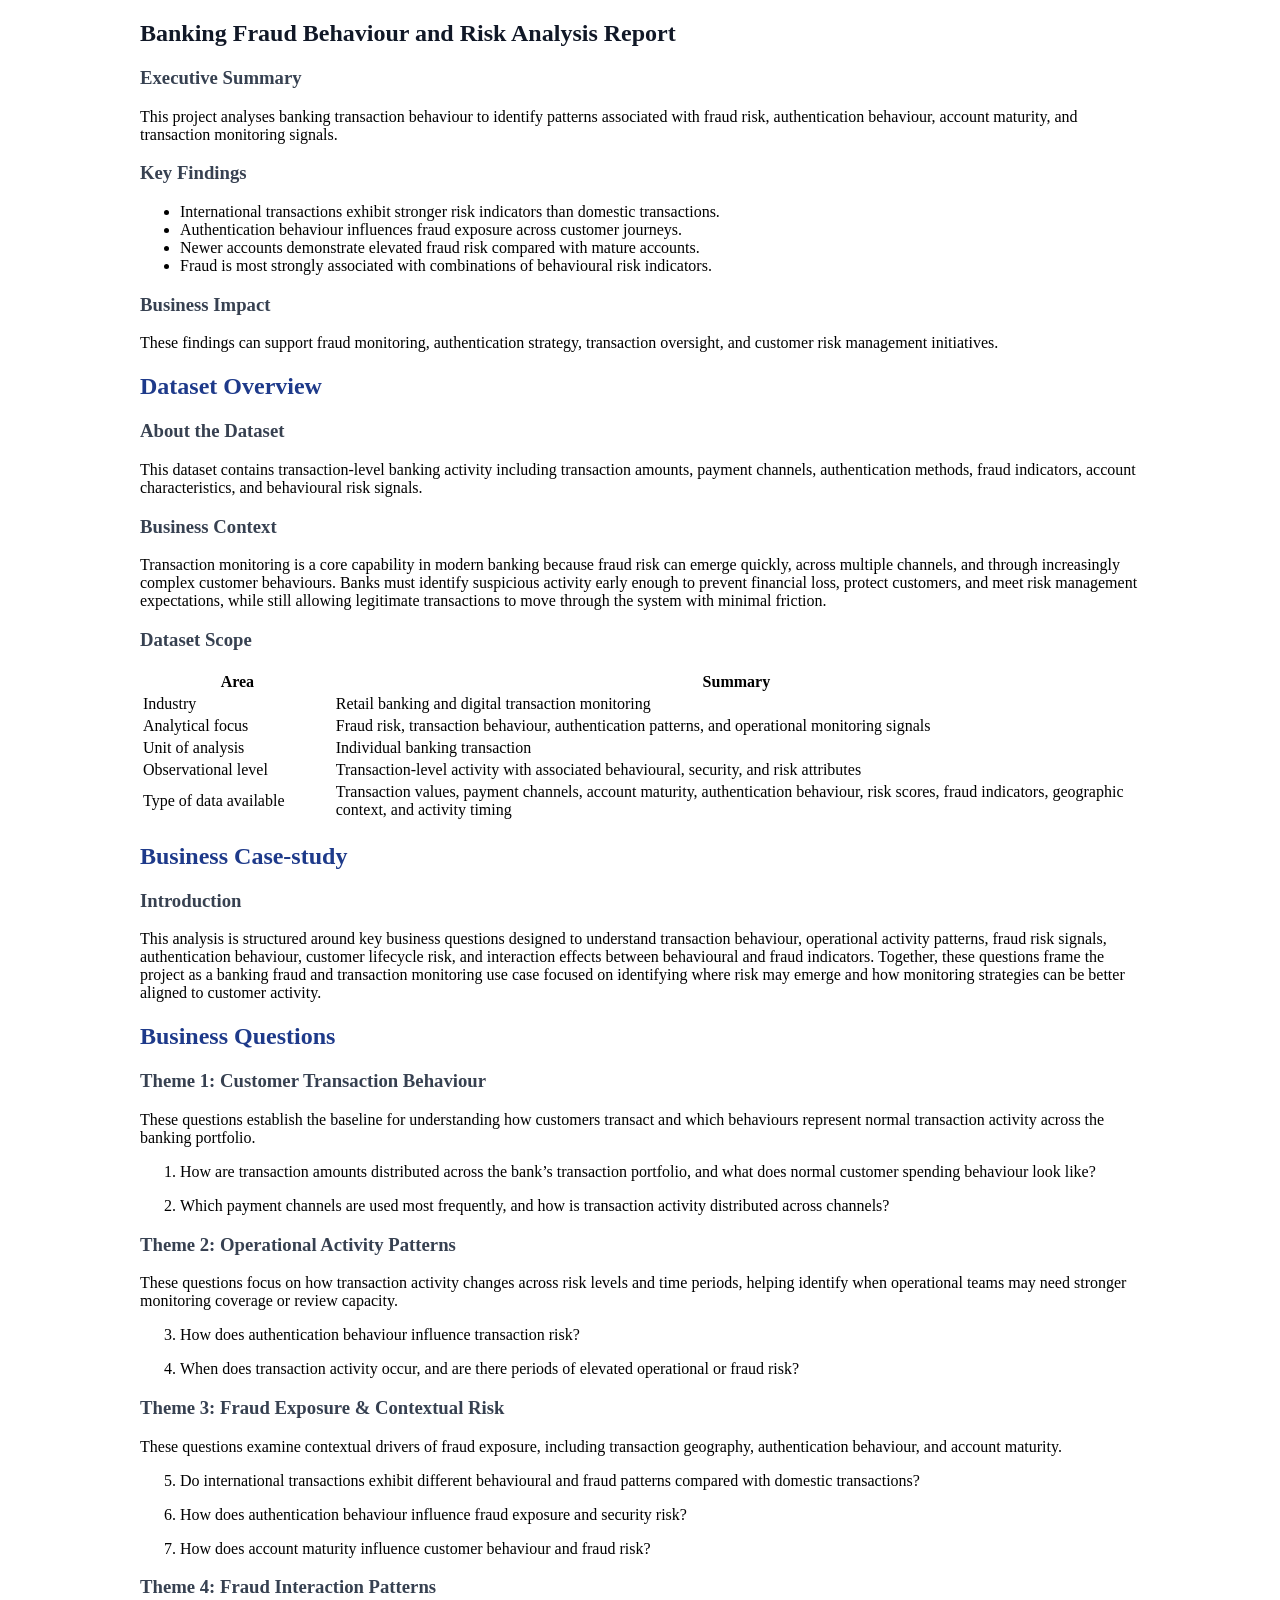
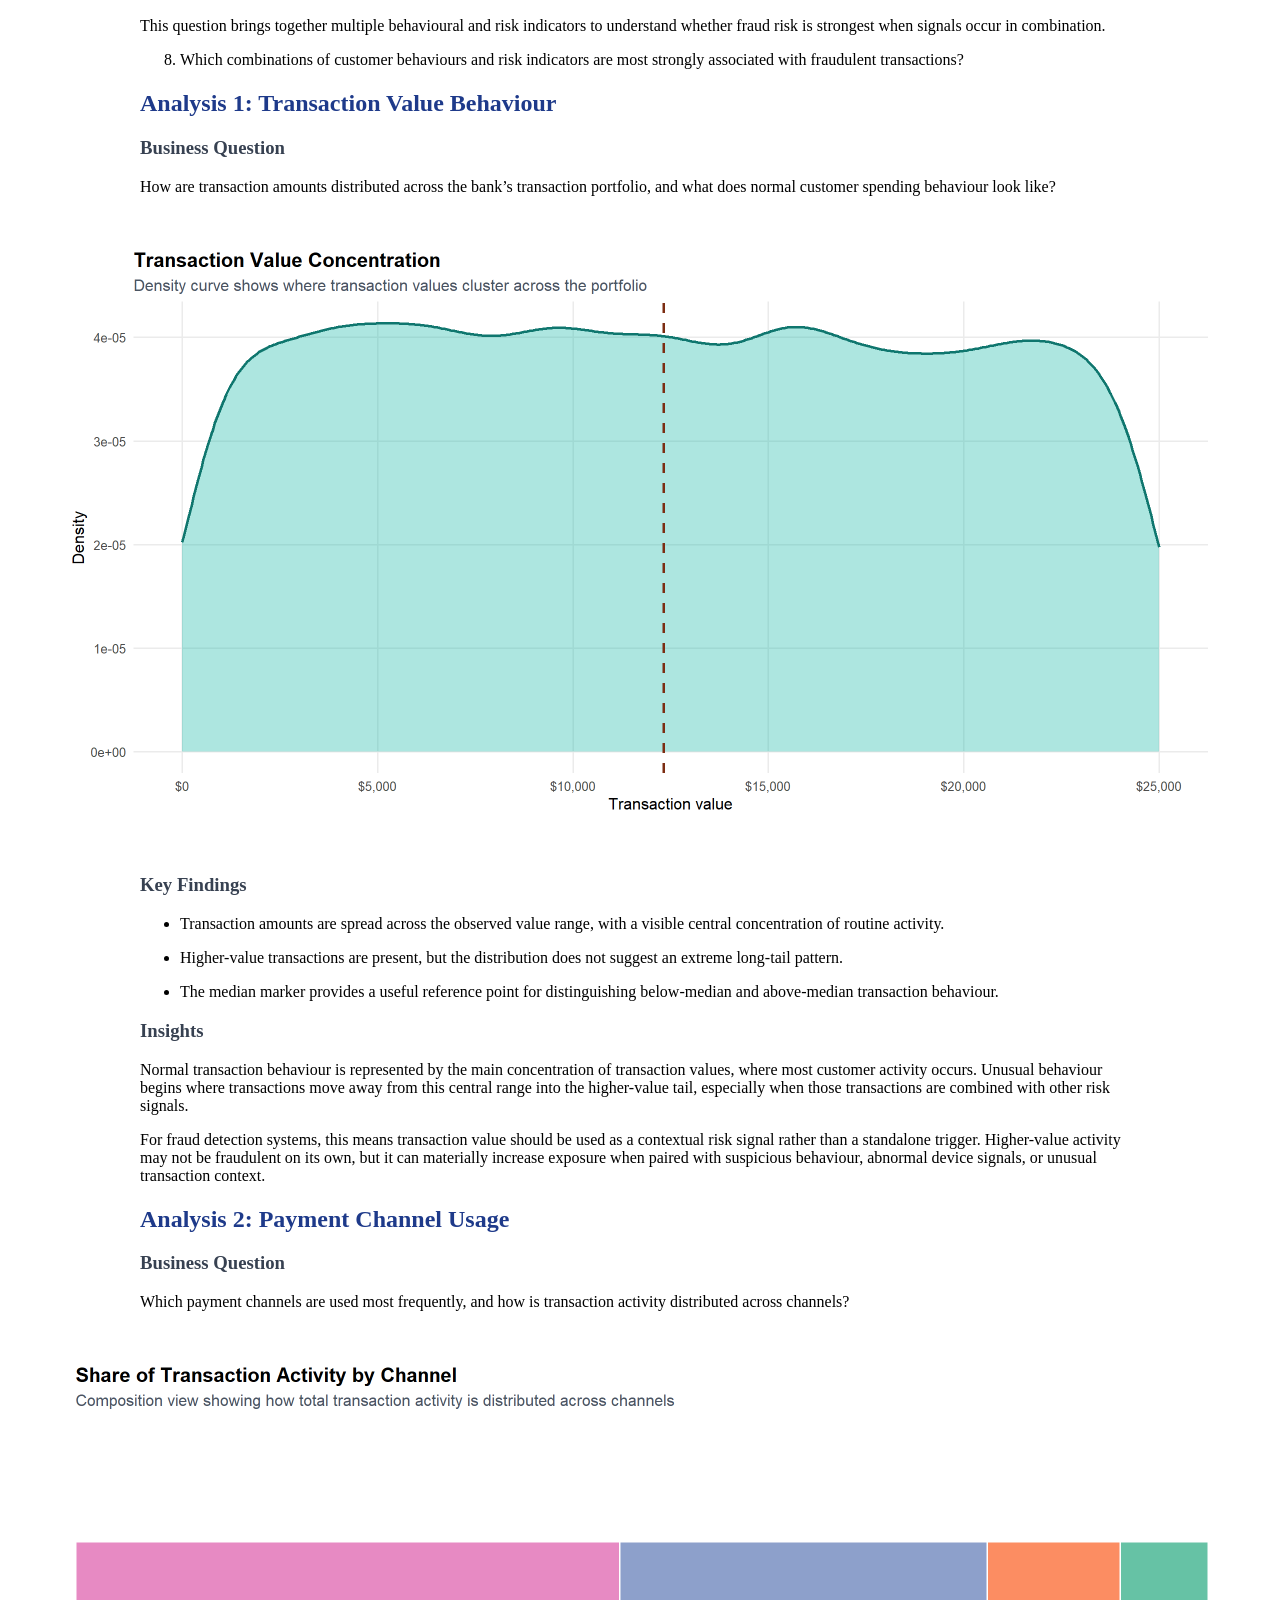
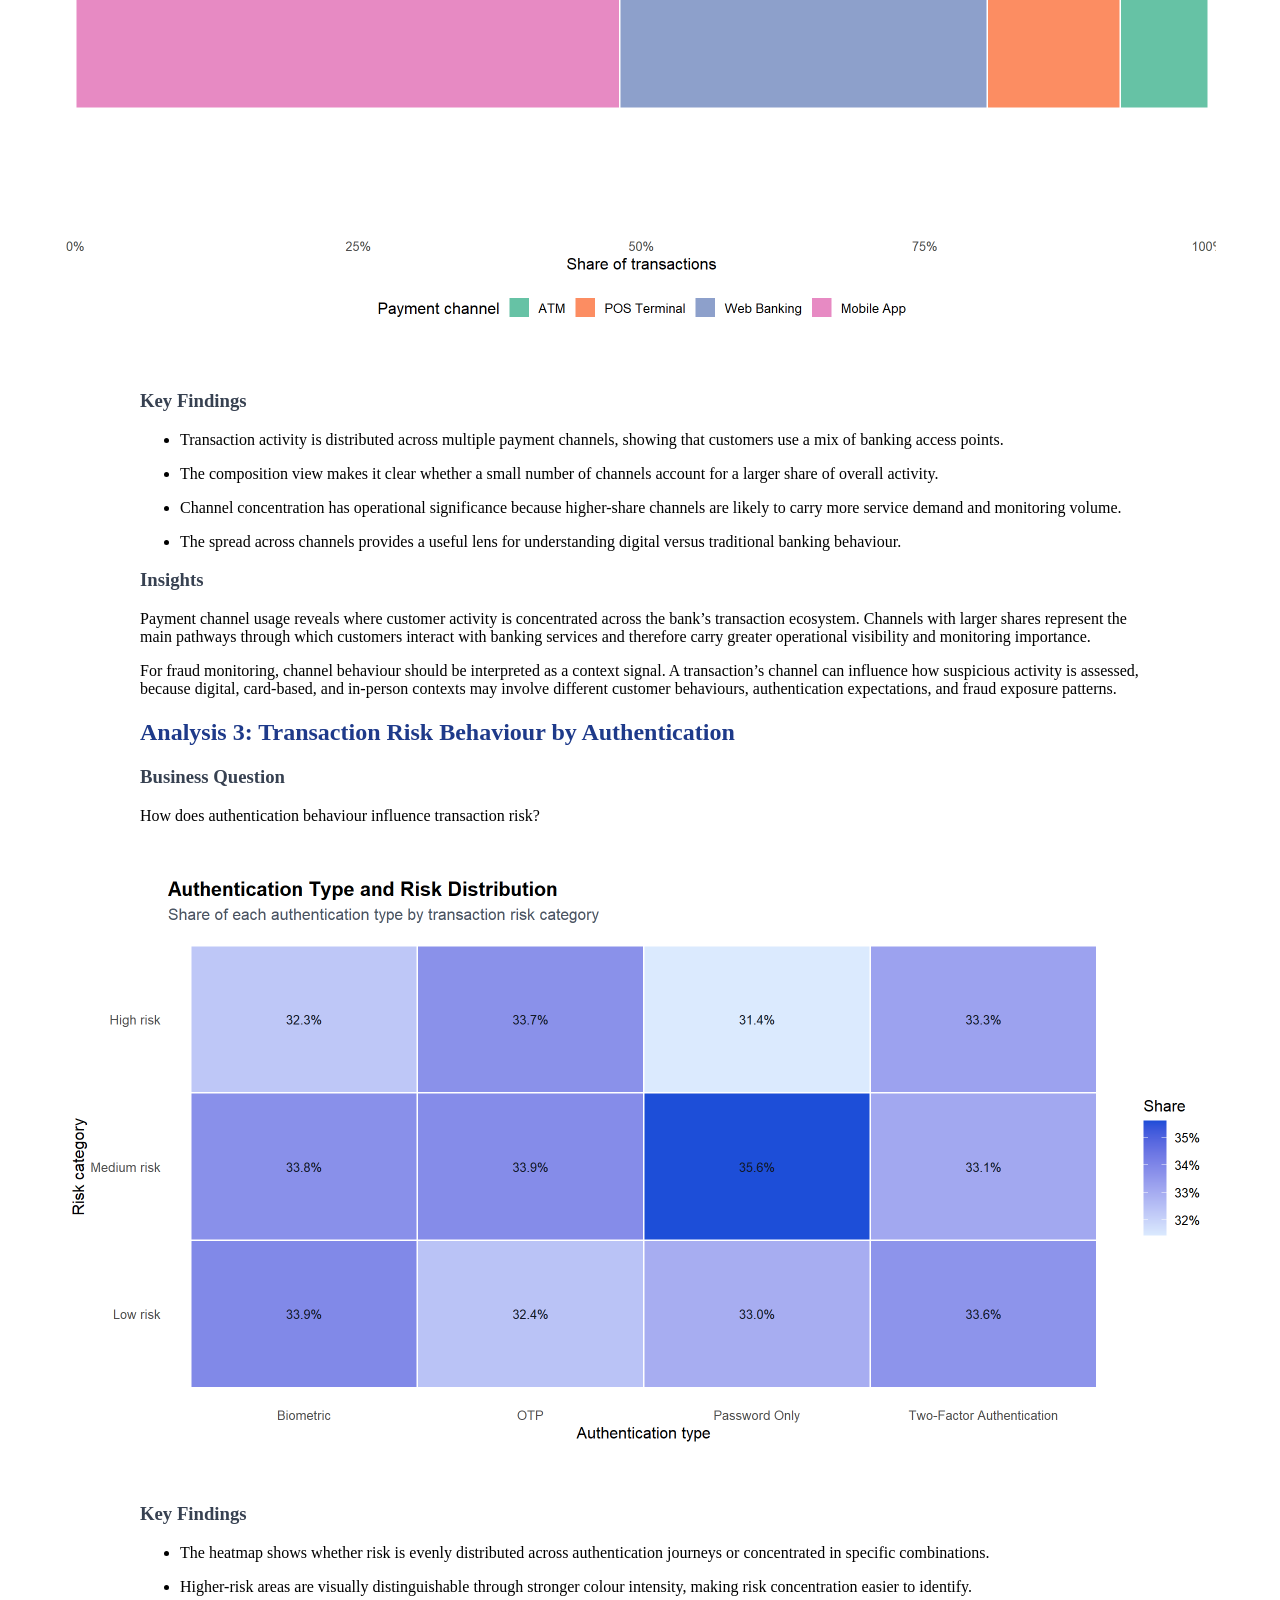
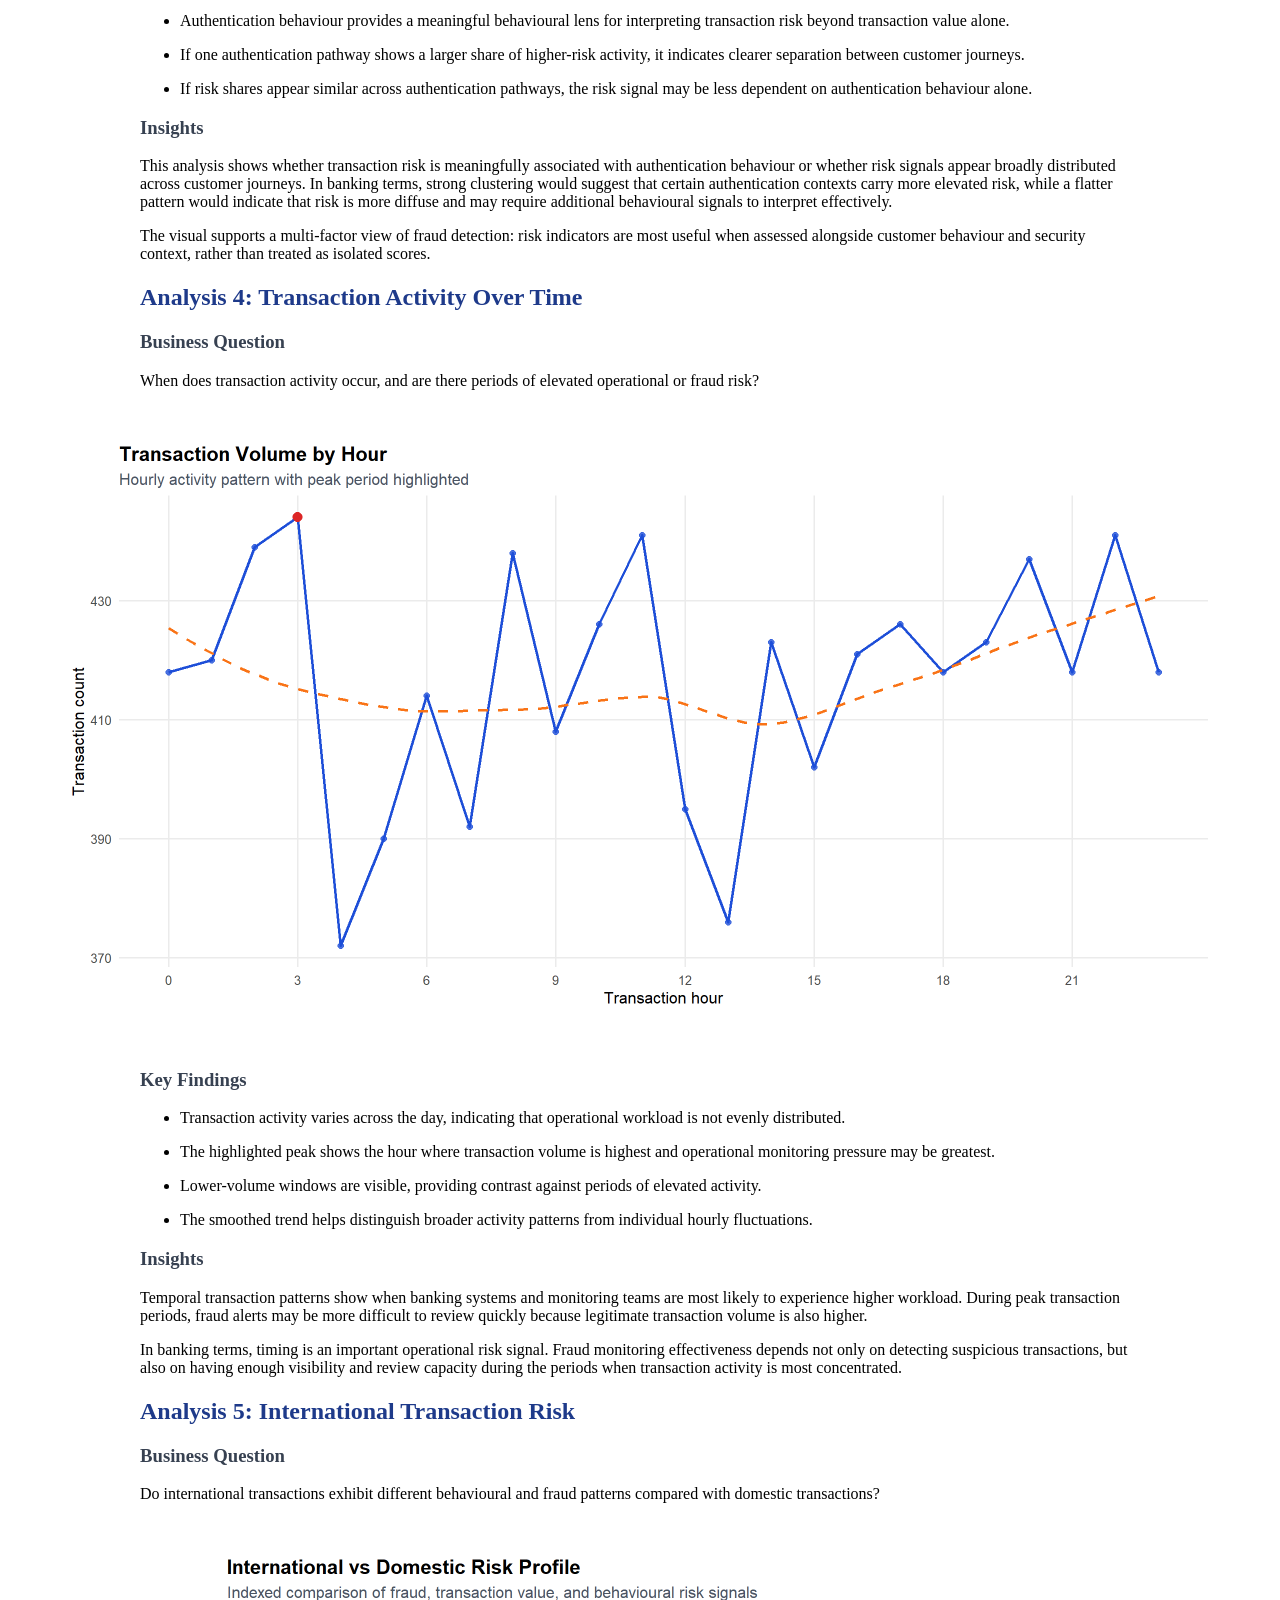
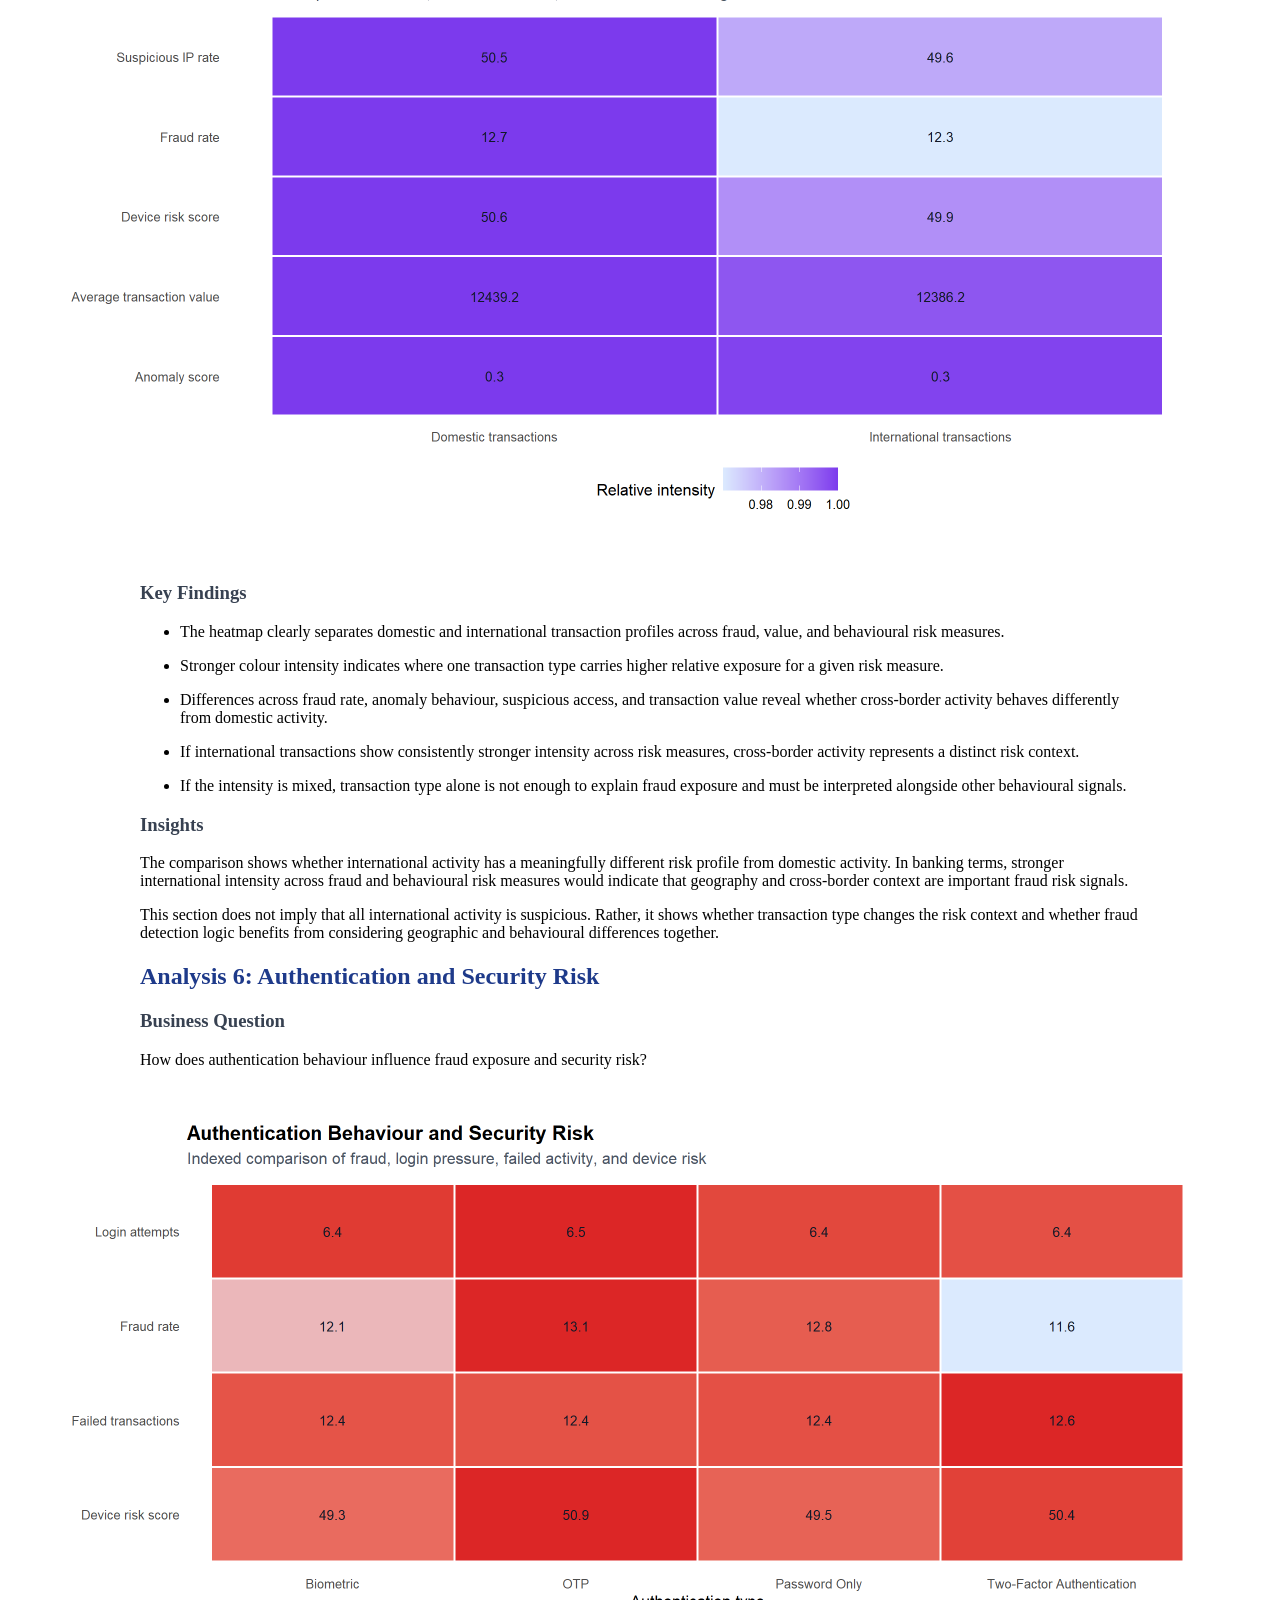
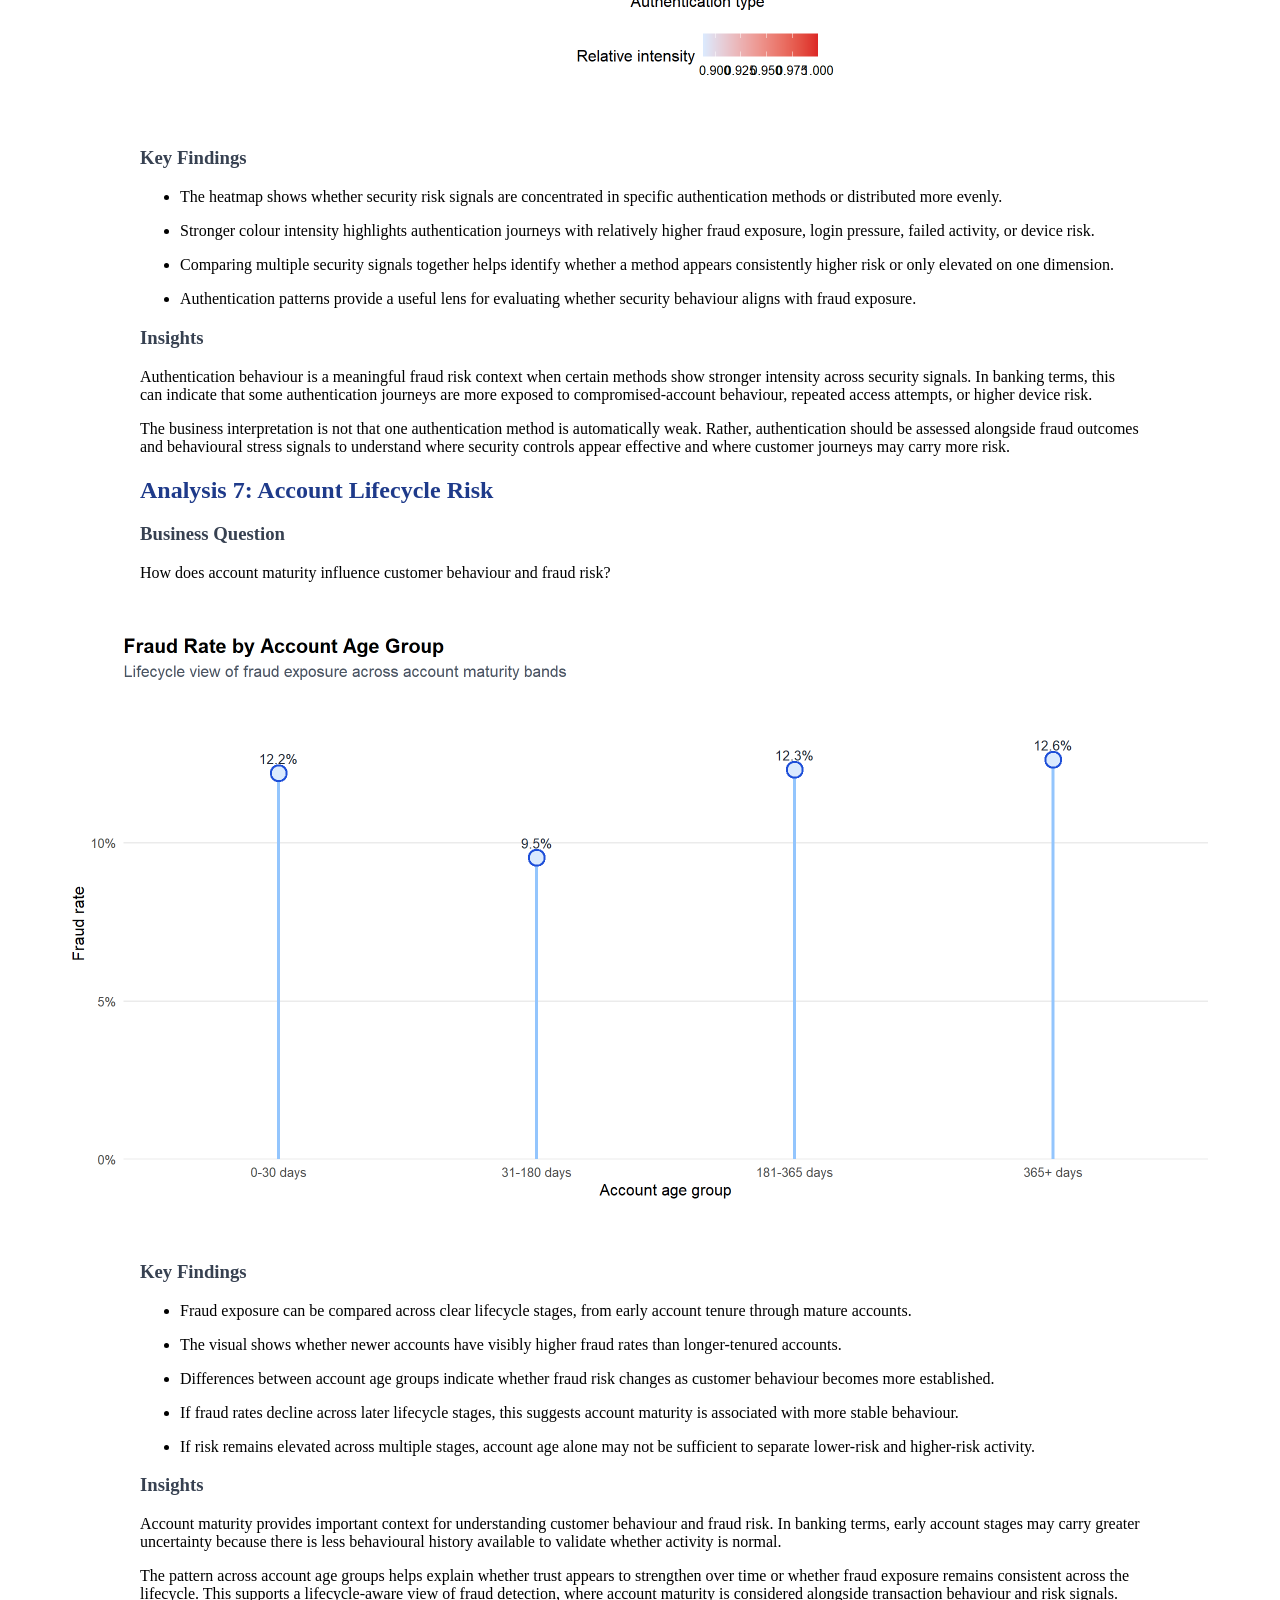
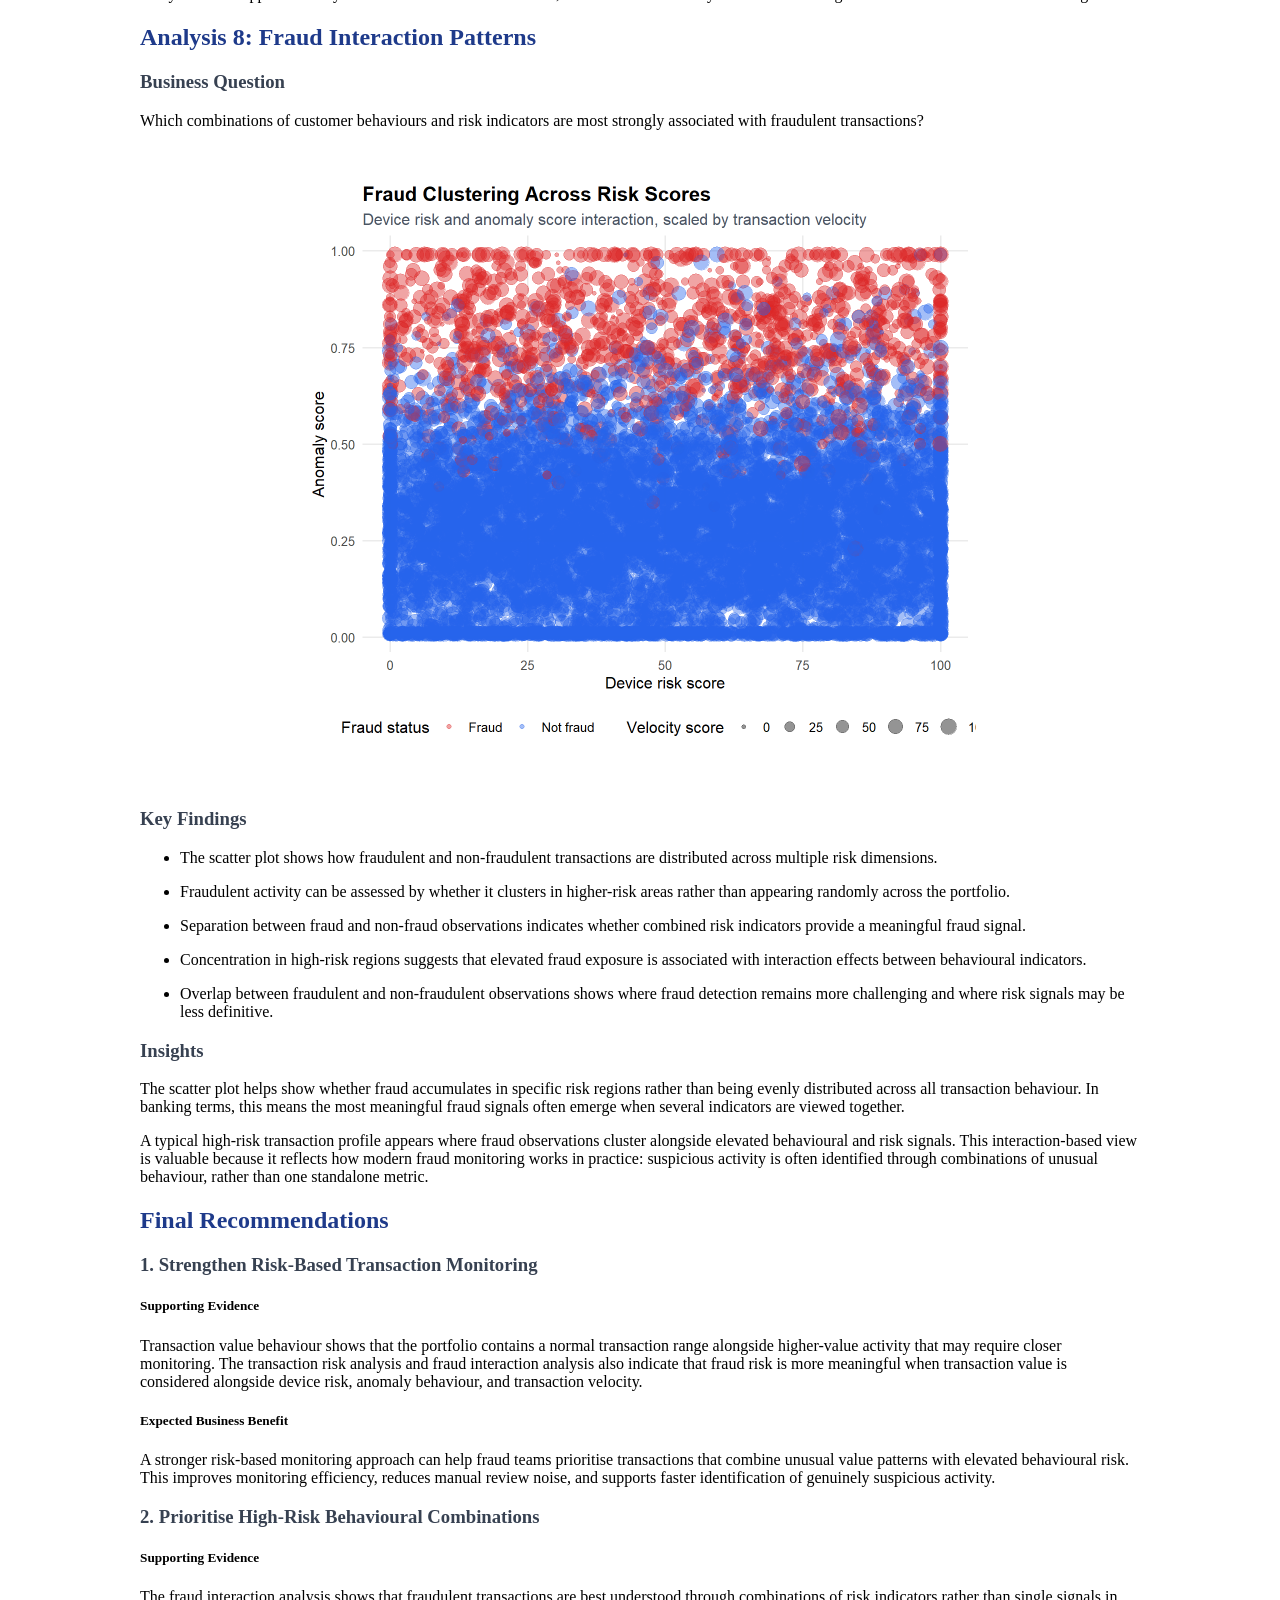
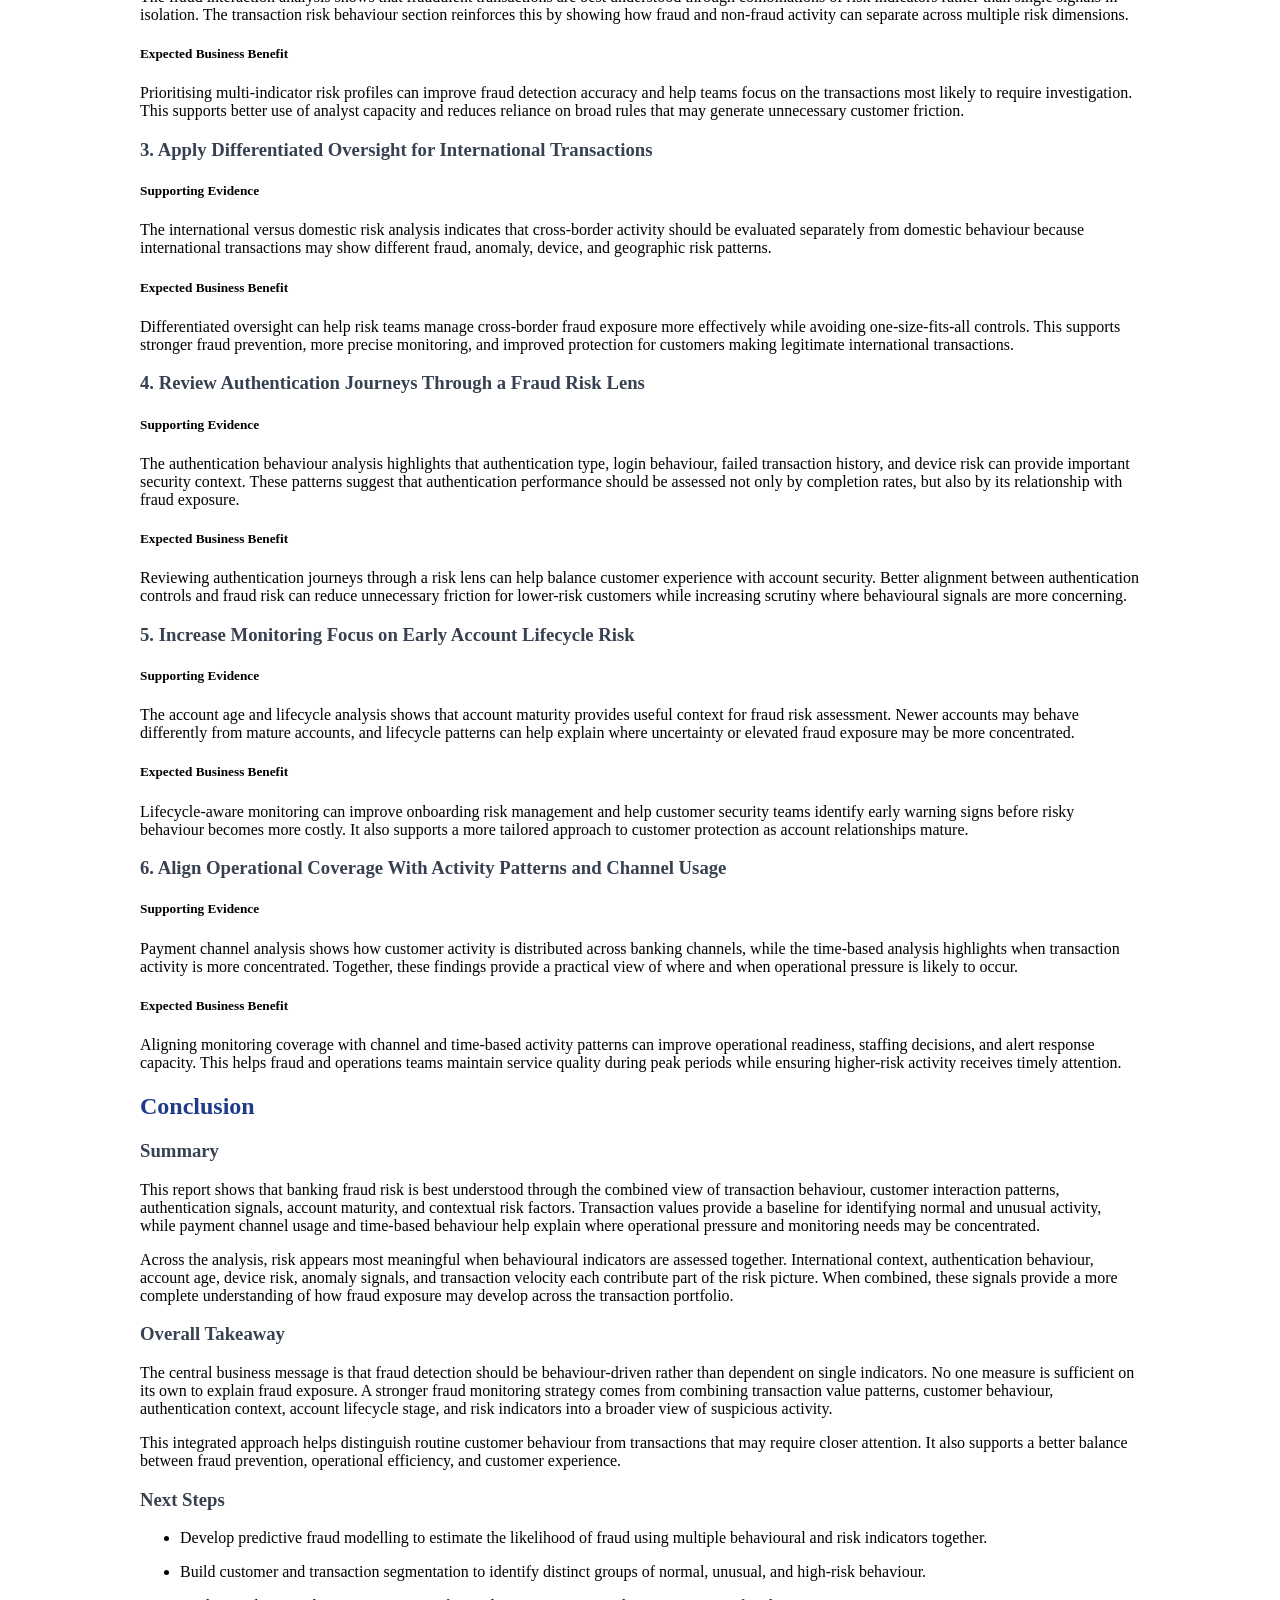
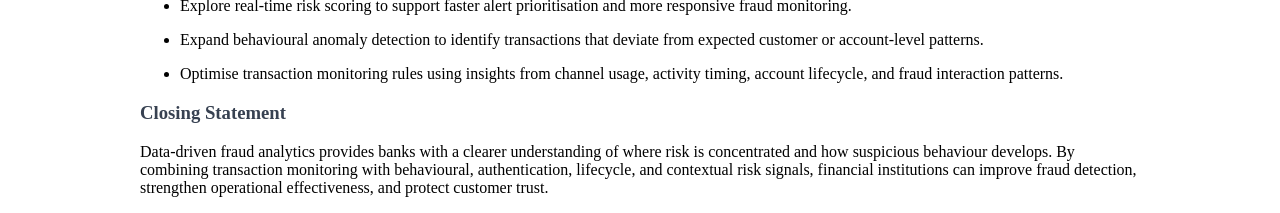
==== 03_banking/index.html @ 2d8eedea "renamed the file" ====
<!DOCTYPE html>
<html xmlns="http://www.w3.org/1999/xhtml" lang="en" xml:lang="en"><head>

<meta charset="utf-8">
<meta name="generator" content="quarto-1.9.37">

<meta name="viewport" content="width=device-width, initial-scale=1.0, user-scalable=yes">


<title>banking_fraud_report</title>
<style>
/* Default styles provided by pandoc.
** See https://pandoc.org/MANUAL.html#variables-for-html for config info.
*/
code{white-space: pre-wrap;}
span.smallcaps{font-variant: small-caps;}
div.columns{display: flex; gap: min(4vw, 1.5em);}
div.column{flex: auto; overflow-x: auto;}
div.hanging-indent{margin-left: 1.5em; text-indent: -1.5em;}
ul.task-list{list-style: none;}
ul.task-list li input[type="checkbox"] {
  width: 0.8em;
  margin: 0 0.8em 0.2em -1em; /* quarto-specific, see https://github.com/quarto-dev/quarto-cli/issues/4556 */ 
  vertical-align: middle;
}
</style>


<script src="banking_fraud_report_files/libs/clipboard/clipboard.min.js"></script>
<script src="banking_fraud_report_files/libs/quarto-html/quarto.js" type="module"></script>
<script src="banking_fraud_report_files/libs/quarto-html/tabsets/tabsets.js" type="module"></script>
<script src="banking_fraud_report_files/libs/quarto-html/popper.min.js"></script>
<script src="banking_fraud_report_files/libs/quarto-html/tippy.umd.min.js"></script>
<script src="banking_fraud_report_files/libs/quarto-html/anchor.min.js"></script>
<link href="banking_fraud_report_files/libs/quarto-html/tippy.css" rel="stylesheet">
<link href="banking_fraud_report_files/libs/quarto-html/quarto-syntax-highlighting-7f8f88aac4f3542376d5c11b86a4c14d.css" rel="stylesheet" id="quarto-text-highlighting-styles">
<script src="banking_fraud_report_files/libs/bootstrap/bootstrap.min.js"></script>
<link href="banking_fraud_report_files/libs/bootstrap/bootstrap-icons.css" rel="stylesheet">
<link href="banking_fraud_report_files/libs/bootstrap/bootstrap-efbb37e9afcc02144ebbc7afd12a776f.min.css" rel="stylesheet" append-hash="true" id="quarto-bootstrap" data-mode="light">


</head>

<body class="fullcontent quarto-light">

<div id="quarto-content" class="page-columns page-rows-contents page-layout-article">

<main class="content" id="quarto-document-content">




<style>
.quarto-container,
#quarto-content,
main.content,
.content {
  max-width: 1000px !important;
  margin-left: auto !important;
  margin-right: auto !important;
}

.page-columns {
  display: block !important;
}

.cell-output-display,
.figure,
.quarto-figure {
  display: flex;
  justify-content: center;
}

h1 {
  color: #111827;
  font-weight: 800;
}

h2 {
  color: #1E3A8A;
  font-weight: 700;
}

h3 {
  color: #374151;
  font-weight: 700;
}
</style>
<section id="banking-fraud-behaviour-and-risk-analysis-report" class="level1">
<h1>Banking Fraud Behaviour and Risk Analysis Report</h1>
<section id="executive-summary" class="level3">
<h3 class="anchored" data-anchor-id="executive-summary">Executive Summary</h3>
<p>This project analyses banking transaction behaviour to identify patterns associated with fraud risk, authentication behaviour, account maturity, and transaction monitoring signals.</p>
</section>
<section id="key-findings" class="level3">
<h3 class="anchored" data-anchor-id="key-findings">Key Findings</h3>
<ul>
<li>International transactions exhibit stronger risk indicators than domestic transactions.</li>
<li>Authentication behaviour influences fraud exposure across customer journeys.</li>
<li>Newer accounts demonstrate elevated fraud risk compared with mature accounts.</li>
<li>Fraud is most strongly associated with combinations of behavioural risk indicators.</li>
</ul>
</section>
<section id="business-impact" class="level3">
<h3 class="anchored" data-anchor-id="business-impact">Business Impact</h3>
<p>These findings can support fraud monitoring, authentication strategy, transaction oversight, and customer risk management initiatives.</p>
</section>
<section id="dataset-overview" class="level2">
<h2 class="anchored" data-anchor-id="dataset-overview">Dataset Overview</h2>
<section id="about-the-dataset" class="level3">
<h3 class="anchored" data-anchor-id="about-the-dataset">About the Dataset</h3>
<p>This dataset contains transaction-level banking activity including transaction amounts, payment channels, authentication methods, fraud indicators, account characteristics, and behavioural risk signals.</p>
</section>
<section id="business-context" class="level3">
<h3 class="anchored" data-anchor-id="business-context">Business Context</h3>
<p>Transaction monitoring is a core capability in modern banking because fraud risk can emerge quickly, across multiple channels, and through increasingly complex customer behaviours. Banks must identify suspicious activity early enough to prevent financial loss, protect customers, and meet risk management expectations, while still allowing legitimate transactions to move through the system with minimal friction.</p>
</section>
<section id="dataset-scope" class="level3">
<h3 class="anchored" data-anchor-id="dataset-scope">Dataset Scope</h3>
<table class="caption-top table">
<colgroup>
<col style="width: 19%">
<col style="width: 80%">
</colgroup>
<thead>
<tr class="header">
<th>Area</th>
<th>Summary</th>
</tr>
</thead>
<tbody>
<tr class="odd">
<td>Industry</td>
<td>Retail banking and digital transaction monitoring</td>
</tr>
<tr class="even">
<td>Analytical focus</td>
<td>Fraud risk, transaction behaviour, authentication patterns, and operational monitoring signals</td>
</tr>
<tr class="odd">
<td>Unit of analysis</td>
<td>Individual banking transaction</td>
</tr>
<tr class="even">
<td>Observational level</td>
<td>Transaction-level activity with associated behavioural, security, and risk attributes</td>
</tr>
<tr class="odd">
<td>Type of data available</td>
<td>Transaction values, payment channels, account maturity, authentication behaviour, risk scores, fraud indicators, geographic context, and activity timing</td>
</tr>
</tbody>
</table>
</section>
</section>
<section id="business-case-study" class="level2">
<h2 class="anchored" data-anchor-id="business-case-study">Business Case-study</h2>
<section id="introduction" class="level3">
<h3 class="anchored" data-anchor-id="introduction">Introduction</h3>
<p>This analysis is structured around key business questions designed to understand transaction behaviour, operational activity patterns, fraud risk signals, authentication behaviour, customer lifecycle risk, and interaction effects between behavioural and fraud indicators. Together, these questions frame the project as a banking fraud and transaction monitoring use case focused on identifying where risk may emerge and how monitoring strategies can be better aligned to customer activity.</p>
</section>
</section>
<section id="business-questions" class="level2">
<h2 class="anchored" data-anchor-id="business-questions">Business Questions</h2>
<section id="theme-1-customer-transaction-behaviour" class="level3">
<h3 class="anchored" data-anchor-id="theme-1-customer-transaction-behaviour">Theme 1: Customer Transaction Behaviour</h3>
<p>These questions establish the baseline for understanding how customers transact and which behaviours represent normal transaction activity across the banking portfolio.</p>
<ol type="1">
<li><p>How are transaction amounts distributed across the bank’s transaction portfolio, and what does normal customer spending behaviour look like?</p></li>
<li><p>Which payment channels are used most frequently, and how is transaction activity distributed across channels?</p></li>
</ol>
</section>
<section id="theme-2-operational-activity-patterns" class="level3">
<h3 class="anchored" data-anchor-id="theme-2-operational-activity-patterns">Theme 2: Operational Activity Patterns</h3>
<p>These questions focus on how transaction activity changes across risk levels and time periods, helping identify when operational teams may need stronger monitoring coverage or review capacity.</p>
<ol start="3" type="1">
<li><p>How does authentication behaviour influence transaction risk?</p></li>
<li><p>When does transaction activity occur, and are there periods of elevated operational or fraud risk?</p></li>
</ol>
</section>
<section id="theme-3-fraud-exposure-contextual-risk" class="level3">
<h3 class="anchored" data-anchor-id="theme-3-fraud-exposure-contextual-risk">Theme 3: Fraud Exposure &amp; Contextual Risk</h3>
<p>These questions examine contextual drivers of fraud exposure, including transaction geography, authentication behaviour, and account maturity.</p>
<ol start="5" type="1">
<li><p>Do international transactions exhibit different behavioural and fraud patterns compared with domestic transactions?</p></li>
<li><p>How does authentication behaviour influence fraud exposure and security risk?</p></li>
<li><p>How does account maturity influence customer behaviour and fraud risk?</p></li>
</ol>
</section>
<section id="theme-4-fraud-interaction-patterns" class="level3">
<h3 class="anchored" data-anchor-id="theme-4-fraud-interaction-patterns">Theme 4: Fraud Interaction Patterns</h3>
<p>This question brings together multiple behavioural and risk indicators to understand whether fraud risk is strongest when signals occur in combination.</p>
<ol start="8" type="1">
<li>Which combinations of customer behaviours and risk indicators are most strongly associated with fraudulent transactions?</li>
</ol>
</section>
</section>
<section id="analysis-1-transaction-value-behaviour" class="level2">
<h2 class="anchored" data-anchor-id="analysis-1-transaction-value-behaviour">Analysis 1: Transaction Value Behaviour</h2>
<section id="business-question" class="level3">
<h3 class="anchored" data-anchor-id="business-question">Business Question</h3>
<p>How are transaction amounts distributed across the bank’s transaction portfolio, and what does normal customer spending behaviour look like?</p>
<div class="cell">
<div class="cell-output-display">
<div>
<figure class="figure">
<p><img src="banking_fraud_report_files/figure-html/analysis-1-transaction-value-distribution-1.png" class="img-fluid figure-img" width="1152"></p>
</figure>
</div>
</div>
</div>
</section>
<section id="key-findings-1" class="level3">
<h3 class="anchored" data-anchor-id="key-findings-1">Key Findings</h3>
<ul>
<li><p>Transaction amounts are spread across the observed value range, with a visible central concentration of routine activity.</p></li>
<li><p>Higher-value transactions are present, but the distribution does not suggest an extreme long-tail pattern.</p></li>
<li><p>The median marker provides a useful reference point for distinguishing below-median and above-median transaction behaviour.</p></li>
</ul>
</section>
<section id="insights" class="level3">
<h3 class="anchored" data-anchor-id="insights">Insights</h3>
<p>Normal transaction behaviour is represented by the main concentration of transaction values, where most customer activity occurs. Unusual behaviour begins where transactions move away from this central range into the higher-value tail, especially when those transactions are combined with other risk signals.</p>
<p>For fraud detection systems, this means transaction value should be used as a contextual risk signal rather than a standalone trigger. Higher-value activity may not be fraudulent on its own, but it can materially increase exposure when paired with suspicious behaviour, abnormal device signals, or unusual transaction context.</p>
</section>
</section>
<section id="analysis-2-payment-channel-usage" class="level2">
<h2 class="anchored" data-anchor-id="analysis-2-payment-channel-usage">Analysis 2: Payment Channel Usage</h2>
<section id="business-question-1" class="level3">
<h3 class="anchored" data-anchor-id="business-question-1">Business Question</h3>
<p>Which payment channels are used most frequently, and how is transaction activity distributed across channels?</p>
<div class="cell">
<div class="cell-output-display">
<div>
<figure class="figure">
<p><img src="banking_fraud_report_files/figure-html/analysis-2-payment-channel-composition-1.png" class="img-fluid figure-img" width="1152"></p>
</figure>
</div>
</div>
</div>
</section>
<section id="key-findings-2" class="level3">
<h3 class="anchored" data-anchor-id="key-findings-2">Key Findings</h3>
<ul>
<li><p>Transaction activity is distributed across multiple payment channels, showing that customers use a mix of banking access points.</p></li>
<li><p>The composition view makes it clear whether a small number of channels account for a larger share of overall activity.</p></li>
<li><p>Channel concentration has operational significance because higher-share channels are likely to carry more service demand and monitoring volume.</p></li>
<li><p>The spread across channels provides a useful lens for understanding digital versus traditional banking behaviour.</p></li>
</ul>
</section>
<section id="insights-1" class="level3">
<h3 class="anchored" data-anchor-id="insights-1">Insights</h3>
<p>Payment channel usage reveals where customer activity is concentrated across the bank’s transaction ecosystem. Channels with larger shares represent the main pathways through which customers interact with banking services and therefore carry greater operational visibility and monitoring importance.</p>
<p>For fraud monitoring, channel behaviour should be interpreted as a context signal. A transaction’s channel can influence how suspicious activity is assessed, because digital, card-based, and in-person contexts may involve different customer behaviours, authentication expectations, and fraud exposure patterns.</p>
</section>
</section>
<section id="analysis-3-transaction-risk-behaviour-by-authentication" class="level2">
<h2 class="anchored" data-anchor-id="analysis-3-transaction-risk-behaviour-by-authentication">Analysis 3: Transaction Risk Behaviour by Authentication</h2>
<section id="business-question-2" class="level3">
<h3 class="anchored" data-anchor-id="business-question-2">Business Question</h3>
<p>How does authentication behaviour influence transaction risk?</p>
<div class="cell">
<div class="cell-output-display">
<div>
<figure class="figure">
<p><img src="banking_fraud_report_files/figure-html/analysis-3-risk-behaviour-heatmap-1.png" class="img-fluid figure-img" width="1152"></p>
</figure>
</div>
</div>
</div>
</section>
<section id="key-findings-3" class="level3">
<h3 class="anchored" data-anchor-id="key-findings-3">Key Findings</h3>
<ul>
<li><p>The heatmap shows whether risk is evenly distributed across authentication journeys or concentrated in specific combinations.</p></li>
<li><p>Higher-risk areas are visually distinguishable through stronger colour intensity, making risk concentration easier to identify.</p></li>
<li><p>Authentication behaviour provides a meaningful behavioural lens for interpreting transaction risk beyond transaction value alone.</p></li>
<li><p>If one authentication pathway shows a larger share of higher-risk activity, it indicates clearer separation between customer journeys.</p></li>
<li><p>If risk shares appear similar across authentication pathways, the risk signal may be less dependent on authentication behaviour alone.</p></li>
</ul>
</section>
<section id="insights-2" class="level3">
<h3 class="anchored" data-anchor-id="insights-2">Insights</h3>
<p>This analysis shows whether transaction risk is meaningfully associated with authentication behaviour or whether risk signals appear broadly distributed across customer journeys. In banking terms, strong clustering would suggest that certain authentication contexts carry more elevated risk, while a flatter pattern would indicate that risk is more diffuse and may require additional behavioural signals to interpret effectively.</p>
<p>The visual supports a multi-factor view of fraud detection: risk indicators are most useful when assessed alongside customer behaviour and security context, rather than treated as isolated scores.</p>
</section>
</section>
<section id="analysis-4-transaction-activity-over-time" class="level2">
<h2 class="anchored" data-anchor-id="analysis-4-transaction-activity-over-time">Analysis 4: Transaction Activity Over Time</h2>
<section id="business-question-3" class="level3">
<h3 class="anchored" data-anchor-id="business-question-3">Business Question</h3>
<p>When does transaction activity occur, and are there periods of elevated operational or fraud risk?</p>
<div class="cell">
<div class="cell-output-display">
<div>
<figure class="figure">
<p><img src="banking_fraud_report_files/figure-html/analysis-4-transaction-volume-time-1.png" class="img-fluid figure-img" width="1152"></p>
</figure>
</div>
</div>
</div>
</section>
<section id="key-findings-4" class="level3">
<h3 class="anchored" data-anchor-id="key-findings-4">Key Findings</h3>
<ul>
<li><p>Transaction activity varies across the day, indicating that operational workload is not evenly distributed.</p></li>
<li><p>The highlighted peak shows the hour where transaction volume is highest and operational monitoring pressure may be greatest.</p></li>
<li><p>Lower-volume windows are visible, providing contrast against periods of elevated activity.</p></li>
<li><p>The smoothed trend helps distinguish broader activity patterns from individual hourly fluctuations.</p></li>
</ul>
</section>
<section id="insights-3" class="level3">
<h3 class="anchored" data-anchor-id="insights-3">Insights</h3>
<p>Temporal transaction patterns show when banking systems and monitoring teams are most likely to experience higher workload. During peak transaction periods, fraud alerts may be more difficult to review quickly because legitimate transaction volume is also higher.</p>
<p>In banking terms, timing is an important operational risk signal. Fraud monitoring effectiveness depends not only on detecting suspicious transactions, but also on having enough visibility and review capacity during the periods when transaction activity is most concentrated.</p>
</section>
</section>
<section id="analysis-5-international-transaction-risk" class="level2">
<h2 class="anchored" data-anchor-id="analysis-5-international-transaction-risk">Analysis 5: International Transaction Risk</h2>
<section id="business-question-4" class="level3">
<h3 class="anchored" data-anchor-id="business-question-4">Business Question</h3>
<p>Do international transactions exhibit different behavioural and fraud patterns compared with domestic transactions?</p>
<div class="cell">
<div class="cell-output-display">
<div>
<figure class="figure">
<p><img src="banking_fraud_report_files/figure-html/analysis-5-international-domestic-risk-1.png" class="img-fluid figure-img" width="1152"></p>
</figure>
</div>
</div>
</div>
</section>
<section id="key-findings-5" class="level3">
<h3 class="anchored" data-anchor-id="key-findings-5">Key Findings</h3>
<ul>
<li><p>The heatmap clearly separates domestic and international transaction profiles across fraud, value, and behavioural risk measures.</p></li>
<li><p>Stronger colour intensity indicates where one transaction type carries higher relative exposure for a given risk measure.</p></li>
<li><p>Differences across fraud rate, anomaly behaviour, suspicious access, and transaction value reveal whether cross-border activity behaves differently from domestic activity.</p></li>
<li><p>If international transactions show consistently stronger intensity across risk measures, cross-border activity represents a distinct risk context.</p></li>
<li><p>If the intensity is mixed, transaction type alone is not enough to explain fraud exposure and must be interpreted alongside other behavioural signals.</p></li>
</ul>
</section>
<section id="insights-4" class="level3">
<h3 class="anchored" data-anchor-id="insights-4">Insights</h3>
<p>The comparison shows whether international activity has a meaningfully different risk profile from domestic activity. In banking terms, stronger international intensity across fraud and behavioural risk measures would indicate that geography and cross-border context are important fraud risk signals.</p>
<p>This section does not imply that all international activity is suspicious. Rather, it shows whether transaction type changes the risk context and whether fraud detection logic benefits from considering geographic and behavioural differences together.</p>
</section>
</section>
<section id="analysis-6-authentication-and-security-risk" class="level2">
<h2 class="anchored" data-anchor-id="analysis-6-authentication-and-security-risk">Analysis 6: Authentication and Security Risk</h2>
<section id="business-question-5" class="level3">
<h3 class="anchored" data-anchor-id="business-question-5">Business Question</h3>
<p>How does authentication behaviour influence fraud exposure and security risk?</p>
<div class="cell">
<div class="cell-output-display">
<div>
<figure class="figure">
<p><img src="banking_fraud_report_files/figure-html/analysis-6-authentication-security-risk-1.png" class="img-fluid figure-img" width="1152"></p>
</figure>
</div>
</div>
</div>
</section>
<section id="key-findings-6" class="level3">
<h3 class="anchored" data-anchor-id="key-findings-6">Key Findings</h3>
<ul>
<li><p>The heatmap shows whether security risk signals are concentrated in specific authentication methods or distributed more evenly.</p></li>
<li><p>Stronger colour intensity highlights authentication journeys with relatively higher fraud exposure, login pressure, failed activity, or device risk.</p></li>
<li><p>Comparing multiple security signals together helps identify whether a method appears consistently higher risk or only elevated on one dimension.</p></li>
<li><p>Authentication patterns provide a useful lens for evaluating whether security behaviour aligns with fraud exposure.</p></li>
</ul>
</section>
<section id="insights-5" class="level3">
<h3 class="anchored" data-anchor-id="insights-5">Insights</h3>
<p>Authentication behaviour is a meaningful fraud risk context when certain methods show stronger intensity across security signals. In banking terms, this can indicate that some authentication journeys are more exposed to compromised-account behaviour, repeated access attempts, or higher device risk.</p>
<p>The business interpretation is not that one authentication method is automatically weak. Rather, authentication should be assessed alongside fraud outcomes and behavioural stress signals to understand where security controls appear effective and where customer journeys may carry more risk.</p>
</section>
</section>
<section id="analysis-7-account-lifecycle-risk" class="level2">
<h2 class="anchored" data-anchor-id="analysis-7-account-lifecycle-risk">Analysis 7: Account Lifecycle Risk</h2>
<section id="business-question-6" class="level3">
<h3 class="anchored" data-anchor-id="business-question-6">Business Question</h3>
<p>How does account maturity influence customer behaviour and fraud risk?</p>
<div class="cell">
<div class="cell-output-display">
<div>
<figure class="figure">
<p><img src="banking_fraud_report_files/figure-html/analysis-7-account-age-risk-1.png" class="img-fluid figure-img" width="1152"></p>
</figure>
</div>
</div>
</div>
</section>
<section id="key-findings-7" class="level3">
<h3 class="anchored" data-anchor-id="key-findings-7">Key Findings</h3>
<ul>
<li><p>Fraud exposure can be compared across clear lifecycle stages, from early account tenure through mature accounts.</p></li>
<li><p>The visual shows whether newer accounts have visibly higher fraud rates than longer-tenured accounts.</p></li>
<li><p>Differences between account age groups indicate whether fraud risk changes as customer behaviour becomes more established.</p></li>
<li><p>If fraud rates decline across later lifecycle stages, this suggests account maturity is associated with more stable behaviour.</p></li>
<li><p>If risk remains elevated across multiple stages, account age alone may not be sufficient to separate lower-risk and higher-risk activity.</p></li>
</ul>
</section>
<section id="insights-6" class="level3">
<h3 class="anchored" data-anchor-id="insights-6">Insights</h3>
<p>Account maturity provides important context for understanding customer behaviour and fraud risk. In banking terms, early account stages may carry greater uncertainty because there is less behavioural history available to validate whether activity is normal.</p>
<p>The pattern across account age groups helps explain whether trust appears to strengthen over time or whether fraud exposure remains consistent across the lifecycle. This supports a lifecycle-aware view of fraud detection, where account maturity is considered alongside transaction behaviour and risk signals.</p>
</section>
</section>
<section id="analysis-8-fraud-interaction-patterns" class="level2">
<h2 class="anchored" data-anchor-id="analysis-8-fraud-interaction-patterns">Analysis 8: Fraud Interaction Patterns</h2>
<section id="business-question-7" class="level3">
<h3 class="anchored" data-anchor-id="business-question-7">Business Question</h3>
<p>Which combinations of customer behaviours and risk indicators are most strongly associated with fraudulent transactions?</p>
<div class="cell">
<div class="cell-output-display">
<div>
<figure class="figure">
<p><img src="banking_fraud_report_files/figure-html/fraud-risk-scatter-plot-1.png" class="img-fluid figure-img" width="672"></p>
</figure>
</div>
</div>
</div>
</section>
<section id="key-findings-8" class="level3">
<h3 class="anchored" data-anchor-id="key-findings-8">Key Findings</h3>
<ul>
<li><p>The scatter plot shows how fraudulent and non-fraudulent transactions are distributed across multiple risk dimensions.</p></li>
<li><p>Fraudulent activity can be assessed by whether it clusters in higher-risk areas rather than appearing randomly across the portfolio.</p></li>
<li><p>Separation between fraud and non-fraud observations indicates whether combined risk indicators provide a meaningful fraud signal.</p></li>
<li><p>Concentration in high-risk regions suggests that elevated fraud exposure is associated with interaction effects between behavioural indicators.</p></li>
<li><p>Overlap between fraudulent and non-fraudulent observations shows where fraud detection remains more challenging and where risk signals may be less definitive.</p></li>
</ul>
</section>
<section id="insights-7" class="level3">
<h3 class="anchored" data-anchor-id="insights-7">Insights</h3>
<p>The scatter plot helps show whether fraud accumulates in specific risk regions rather than being evenly distributed across all transaction behaviour. In banking terms, this means the most meaningful fraud signals often emerge when several indicators are viewed together.</p>
<p>A typical high-risk transaction profile appears where fraud observations cluster alongside elevated behavioural and risk signals. This interaction-based view is valuable because it reflects how modern fraud monitoring works in practice: suspicious activity is often identified through combinations of unusual behaviour, rather than one standalone metric.</p>
</section>
</section>
<section id="final-recommendations" class="level2">
<h2 class="anchored" data-anchor-id="final-recommendations">Final Recommendations</h2>
<section id="strengthen-risk-based-transaction-monitoring" class="level3">
<h3 class="anchored" data-anchor-id="strengthen-risk-based-transaction-monitoring">1. Strengthen Risk-Based Transaction Monitoring</h3>
<section id="supporting-evidence" class="level5">
<h5 class="anchored" data-anchor-id="supporting-evidence">Supporting Evidence</h5>
<p>Transaction value behaviour shows that the portfolio contains a normal transaction range alongside higher-value activity that may require closer monitoring. The transaction risk analysis and fraud interaction analysis also indicate that fraud risk is more meaningful when transaction value is considered alongside device risk, anomaly behaviour, and transaction velocity.</p>
</section>
<section id="expected-business-benefit" class="level5">
<h5 class="anchored" data-anchor-id="expected-business-benefit">Expected Business Benefit</h5>
<p>A stronger risk-based monitoring approach can help fraud teams prioritise transactions that combine unusual value patterns with elevated behavioural risk. This improves monitoring efficiency, reduces manual review noise, and supports faster identification of genuinely suspicious activity.</p>
</section>
</section>
<section id="prioritise-high-risk-behavioural-combinations" class="level3">
<h3 class="anchored" data-anchor-id="prioritise-high-risk-behavioural-combinations">2. Prioritise High-Risk Behavioural Combinations</h3>
<section id="supporting-evidence-1" class="level5">
<h5 class="anchored" data-anchor-id="supporting-evidence-1">Supporting Evidence</h5>
<p>The fraud interaction analysis shows that fraudulent transactions are best understood through combinations of risk indicators rather than single signals in isolation. The transaction risk behaviour section reinforces this by showing how fraud and non-fraud activity can separate across multiple risk dimensions.</p>
</section>
<section id="expected-business-benefit-1" class="level5">
<h5 class="anchored" data-anchor-id="expected-business-benefit-1">Expected Business Benefit</h5>
<p>Prioritising multi-indicator risk profiles can improve fraud detection accuracy and help teams focus on the transactions most likely to require investigation. This supports better use of analyst capacity and reduces reliance on broad rules that may generate unnecessary customer friction.</p>
</section>
</section>
<section id="apply-differentiated-oversight-for-international-transactions" class="level3">
<h3 class="anchored" data-anchor-id="apply-differentiated-oversight-for-international-transactions">3. Apply Differentiated Oversight for International Transactions</h3>
<section id="supporting-evidence-2" class="level5">
<h5 class="anchored" data-anchor-id="supporting-evidence-2">Supporting Evidence</h5>
<p>The international versus domestic risk analysis indicates that cross-border activity should be evaluated separately from domestic behaviour because international transactions may show different fraud, anomaly, device, and geographic risk patterns.</p>
</section>
<section id="expected-business-benefit-2" class="level5">
<h5 class="anchored" data-anchor-id="expected-business-benefit-2">Expected Business Benefit</h5>
<p>Differentiated oversight can help risk teams manage cross-border fraud exposure more effectively while avoiding one-size-fits-all controls. This supports stronger fraud prevention, more precise monitoring, and improved protection for customers making legitimate international transactions.</p>
</section>
</section>
<section id="review-authentication-journeys-through-a-fraud-risk-lens" class="level3">
<h3 class="anchored" data-anchor-id="review-authentication-journeys-through-a-fraud-risk-lens">4. Review Authentication Journeys Through a Fraud Risk Lens</h3>
<section id="supporting-evidence-3" class="level5">
<h5 class="anchored" data-anchor-id="supporting-evidence-3">Supporting Evidence</h5>
<p>The authentication behaviour analysis highlights that authentication type, login behaviour, failed transaction history, and device risk can provide important security context. These patterns suggest that authentication performance should be assessed not only by completion rates, but also by its relationship with fraud exposure.</p>
</section>
<section id="expected-business-benefit-3" class="level5">
<h5 class="anchored" data-anchor-id="expected-business-benefit-3">Expected Business Benefit</h5>
<p>Reviewing authentication journeys through a risk lens can help balance customer experience with account security. Better alignment between authentication controls and fraud risk can reduce unnecessary friction for lower-risk customers while increasing scrutiny where behavioural signals are more concerning.</p>
</section>
</section>
<section id="increase-monitoring-focus-on-early-account-lifecycle-risk" class="level3">
<h3 class="anchored" data-anchor-id="increase-monitoring-focus-on-early-account-lifecycle-risk">5. Increase Monitoring Focus on Early Account Lifecycle Risk</h3>
<section id="supporting-evidence-4" class="level5">
<h5 class="anchored" data-anchor-id="supporting-evidence-4">Supporting Evidence</h5>
<p>The account age and lifecycle analysis shows that account maturity provides useful context for fraud risk assessment. Newer accounts may behave differently from mature accounts, and lifecycle patterns can help explain where uncertainty or elevated fraud exposure may be more concentrated.</p>
</section>
<section id="expected-business-benefit-4" class="level5">
<h5 class="anchored" data-anchor-id="expected-business-benefit-4">Expected Business Benefit</h5>
<p>Lifecycle-aware monitoring can improve onboarding risk management and help customer security teams identify early warning signs before risky behaviour becomes more costly. It also supports a more tailored approach to customer protection as account relationships mature.</p>
</section>
</section>
<section id="align-operational-coverage-with-activity-patterns-and-channel-usage" class="level3">
<h3 class="anchored" data-anchor-id="align-operational-coverage-with-activity-patterns-and-channel-usage">6. Align Operational Coverage With Activity Patterns and Channel Usage</h3>
<section id="supporting-evidence-5" class="level5">
<h5 class="anchored" data-anchor-id="supporting-evidence-5">Supporting Evidence</h5>
<p>Payment channel analysis shows how customer activity is distributed across banking channels, while the time-based analysis highlights when transaction activity is more concentrated. Together, these findings provide a practical view of where and when operational pressure is likely to occur.</p>
</section>
<section id="expected-business-benefit-5" class="level5">
<h5 class="anchored" data-anchor-id="expected-business-benefit-5">Expected Business Benefit</h5>
<p>Aligning monitoring coverage with channel and time-based activity patterns can improve operational readiness, staffing decisions, and alert response capacity. This helps fraud and operations teams maintain service quality during peak periods while ensuring higher-risk activity receives timely attention.</p>
</section>
</section>
</section>
<section id="conclusion" class="level2">
<h2 class="anchored" data-anchor-id="conclusion">Conclusion</h2>
<section id="summary" class="level3">
<h3 class="anchored" data-anchor-id="summary">Summary</h3>
<p>This report shows that banking fraud risk is best understood through the combined view of transaction behaviour, customer interaction patterns, authentication signals, account maturity, and contextual risk factors. Transaction values provide a baseline for identifying normal and unusual activity, while payment channel usage and time-based behaviour help explain where operational pressure and monitoring needs may be concentrated.</p>
<p>Across the analysis, risk appears most meaningful when behavioural indicators are assessed together. International context, authentication behaviour, account age, device risk, anomaly signals, and transaction velocity each contribute part of the risk picture. When combined, these signals provide a more complete understanding of how fraud exposure may develop across the transaction portfolio.</p>
</section>
<section id="overall-takeaway" class="level3">
<h3 class="anchored" data-anchor-id="overall-takeaway">Overall Takeaway</h3>
<p>The central business message is that fraud detection should be behaviour-driven rather than dependent on single indicators. No one measure is sufficient on its own to explain fraud exposure. A stronger fraud monitoring strategy comes from combining transaction value patterns, customer behaviour, authentication context, account lifecycle stage, and risk indicators into a broader view of suspicious activity.</p>
<p>This integrated approach helps distinguish routine customer behaviour from transactions that may require closer attention. It also supports a better balance between fraud prevention, operational efficiency, and customer experience.</p>
</section>
<section id="next-steps" class="level3">
<h3 class="anchored" data-anchor-id="next-steps">Next Steps</h3>
<ul>
<li><p>Develop predictive fraud modelling to estimate the likelihood of fraud using multiple behavioural and risk indicators together.</p></li>
<li><p>Build customer and transaction segmentation to identify distinct groups of normal, unusual, and high-risk behaviour.</p></li>
<li><p>Explore real-time risk scoring to support faster alert prioritisation and more responsive fraud monitoring.</p></li>
<li><p>Expand behavioural anomaly detection to identify transactions that deviate from expected customer or account-level patterns.</p></li>
<li><p>Optimise transaction monitoring rules using insights from channel usage, activity timing, account lifecycle, and fraud interaction patterns.</p></li>
</ul>
</section>
<section id="closing-statement" class="level3">
<h3 class="anchored" data-anchor-id="closing-statement">Closing Statement</h3>
<p>Data-driven fraud analytics provides banks with a clearer understanding of where risk is concentrated and how suspicious behaviour develops. By combining transaction monitoring with behavioural, authentication, lifecycle, and contextual risk signals, financial institutions can improve fraud detection, strengthen operational effectiveness, and protect customer trust.</p>
</section>
</section>
</section>

</main>
<!-- /main column -->
<script id="quarto-html-after-body" type="application/javascript">
  window.document.addEventListener("DOMContentLoaded", function (event) {
    const icon = "";
    const anchorJS = new window.AnchorJS();
    anchorJS.options = {
      placement: 'right',
      icon: icon
    };
    anchorJS.add('.anchored');
    const isCodeAnnotation = (el) => {
      for (const clz of el.classList) {
        if (clz.startsWith('code-annotation-')) {                     
          return true;
        }
      }
      return false;
    }
    const onCopySuccess = function(e) {
      // button target
      const button = e.trigger;
      // don't keep focus
      button.blur();
      // flash "checked"
      button.classList.add('code-copy-button-checked');
      var currentTitle = button.getAttribute("title");
      button.setAttribute("title", "Copied!");
      let tooltip;
      if (window.bootstrap) {
        button.setAttribute("data-bs-toggle", "tooltip");
        button.setAttribute("data-bs-placement", "left");
        button.setAttribute("data-bs-title", "Copied!");
        tooltip = new bootstrap.Tooltip(button, 
          { trigger: "manual", 
            customClass: "code-copy-button-tooltip",
            offset: [0, -8]});
        tooltip.show();    
      }
      setTimeout(function() {
        if (tooltip) {
          tooltip.hide();
          button.removeAttribute("data-bs-title");
          button.removeAttribute("data-bs-toggle");
          button.removeAttribute("data-bs-placement");
        }
        button.setAttribute("title", currentTitle);
        button.classList.remove('code-copy-button-checked');
      }, 1000);
      // clear code selection
      e.clearSelection();
    }
    const getTextToCopy = function(trigger) {
      const outerScaffold = trigger.parentElement.cloneNode(true);
      const codeEl = outerScaffold.querySelector('code');
      for (const childEl of codeEl.children) {
        if (isCodeAnnotation(childEl)) {
          childEl.remove();
        }
      }
      return codeEl.innerText;
    }
    const clipboard = new window.ClipboardJS('.code-copy-button:not([data-in-quarto-modal])', {
      text: getTextToCopy
    });
    clipboard.on('success', onCopySuccess);
    if (window.document.getElementById('quarto-embedded-source-code-modal')) {
      const clipboardModal = new window.ClipboardJS('.code-copy-button[data-in-quarto-modal]', {
        text: getTextToCopy,
        container: window.document.getElementById('quarto-embedded-source-code-modal')
      });
      clipboardModal.on('success', onCopySuccess);
    }
      var localhostRegex = new RegExp(/^(?:http|https):\/\/localhost\:?[0-9]*\//);
      var mailtoRegex = new RegExp(/^mailto:/);
        var filterRegex = new RegExp('/' + window.location.host + '/');
      var isInternal = (href) => {
          return filterRegex.test(href) || localhostRegex.test(href) || mailtoRegex.test(href);
      }
      // Inspect non-navigation links and adorn them if external
     var links = window.document.querySelectorAll('a[href]:not(.nav-link):not(.navbar-brand):not(.toc-action):not(.sidebar-link):not(.sidebar-item-toggle):not(.pagination-link):not(.no-external):not([aria-hidden]):not(.dropdown-item):not(.quarto-navigation-tool):not(.about-link)');
      for (var i=0; i<links.length; i++) {
        const link = links[i];
        if (!isInternal(link.href)) {
          // undo the damage that might have been done by quarto-nav.js in the case of
          // links that we want to consider external
          if (link.dataset.originalHref !== undefined) {
            link.href = link.dataset.originalHref;
          }
        }
      }
    function tippyHover(el, contentFn, onTriggerFn, onUntriggerFn) {
      const config = {
        allowHTML: true,
        maxWidth: 500,
        delay: 100,
        arrow: false,
        appendTo: function(el) {
            return el.parentElement;
        },
        interactive: true,
        interactiveBorder: 10,
        theme: 'quarto',
        placement: 'bottom-start',
      };
      if (contentFn) {
        config.content = contentFn;
      }
      if (onTriggerFn) {
        config.onTrigger = onTriggerFn;
      }
      if (onUntriggerFn) {
        config.onUntrigger = onUntriggerFn;
      }
      window.tippy(el, config); 
    }
    const noterefs = window.document.querySelectorAll('a[role="doc-noteref"]');
    for (var i=0; i<noterefs.length; i++) {
      const ref = noterefs[i];
      tippyHover(ref, function() {
        // use id or data attribute instead here
        let href = ref.getAttribute('data-footnote-href') || ref.getAttribute('href');
        try { href = new URL(href).hash; } catch {}
        const id = href.replace(/^#\/?/, "");
        const note = window.document.getElementById(id);
        if (note) {
          return note.innerHTML;
        } else {
          return "";
        }
      });
    }
    const xrefs = window.document.querySelectorAll('a.quarto-xref');
    const processXRef = (id, note) => {
      // Strip column container classes
      const stripColumnClz = (el) => {
        el.classList.remove("page-full", "page-columns");
        if (el.children) {
          for (const child of el.children) {
            stripColumnClz(child);
          }
        }
      }
      stripColumnClz(note)
      if (id === null || id.startsWith('sec-')) {
        // Special case sections, only their first couple elements
        const container = document.createElement("div");
        if (note.children && note.children.length > 2) {
          container.appendChild(note.children[0].cloneNode(true));
          for (let i = 1; i < note.children.length; i++) {
            const child = note.children[i];
            if (child.tagName === "P" && child.innerText === "") {
              continue;
            } else {
              container.appendChild(child.cloneNode(true));
              break;
            }
          }
          if (window.Quarto?.typesetMath) {
            window.Quarto.typesetMath(container);
          }
          return container.innerHTML
        } else {
          if (window.Quarto?.typesetMath) {
            window.Quarto.typesetMath(note);
          }
          return note.innerHTML;
        }
      } else {
        // Remove any anchor links if they are present
        const anchorLink = note.querySelector('a.anchorjs-link');
        if (anchorLink) {
          anchorLink.remove();
        }
        if (window.Quarto?.typesetMath) {
          window.Quarto.typesetMath(note);
        }
        if (note.classList.contains("callout")) {
          return note.outerHTML;
        } else {
          return note.innerHTML;
        }
      }
    }
    for (var i=0; i<xrefs.length; i++) {
      const xref = xrefs[i];
      tippyHover(xref, undefined, function(instance) {
        instance.disable();
        let url = xref.getAttribute('href');
        let hash = undefined; 
        if (url.startsWith('#')) {
          hash = url;
        } else {
          try { hash = new URL(url).hash; } catch {}
        }
        if (hash) {
          const id = hash.replace(/^#\/?/, "");
          const note = window.document.getElementById(id);
          if (note !== null) {
            try {
              const html = processXRef(id, note.cloneNode(true));
              instance.setContent(html);
            } finally {
              instance.enable();
              instance.show();
            }
          } else {
            // See if we can fetch this
            fetch(url.split('#')[0])
            .then(res => res.text())
            .then(html => {
              const parser = new DOMParser();
              const htmlDoc = parser.parseFromString(html, "text/html");
              const note = htmlDoc.getElementById(id);
              if (note !== null) {
                const html = processXRef(id, note);
                instance.setContent(html);
              } 
            }).finally(() => {
              instance.enable();
              instance.show();
            });
          }
        } else {
          // See if we can fetch a full url (with no hash to target)
          // This is a special case and we should probably do some content thinning / targeting
          fetch(url)
          .then(res => res.text())
          .then(html => {
            const parser = new DOMParser();
            const htmlDoc = parser.parseFromString(html, "text/html");
            const note = htmlDoc.querySelector('main.content');
            if (note !== null) {
              // This should only happen for chapter cross references
              // (since there is no id in the URL)
              // remove the first header
              if (note.children.length > 0 && note.children[0].tagName === "HEADER") {
                note.children[0].remove();
              }
              const html = processXRef(null, note);
              instance.setContent(html);
            } 
          }).finally(() => {
            instance.enable();
            instance.show();
          });
        }
      }, function(instance) {
      });
    }
        let selectedAnnoteEl;
        const selectorForAnnotation = ( cell, annotation) => {
          let cellAttr = 'data-code-cell="' + cell + '"';
          let lineAttr = 'data-code-annotation="' +  annotation + '"';
          const selector = 'span[' + cellAttr + '][' + lineAttr + ']';
          return selector;
        }
        const selectCodeLines = (annoteEl) => {
          const doc = window.document;
          const targetCell = annoteEl.getAttribute("data-target-cell");
          const targetAnnotation = annoteEl.getAttribute("data-target-annotation");
          const annoteSpan = window.document.querySelector(selectorForAnnotation(targetCell, targetAnnotation));
          const lines = annoteSpan.getAttribute("data-code-lines").split(",");
          const lineIds = lines.map((line) => {
            return targetCell + "-" + line;
          })
          let top = null;
          let height = null;
          let parent = null;
          if (lineIds.length > 0) {
              //compute the position of the single el (top and bottom and make a div)
              const el = window.document.getElementById(lineIds[0]);
              top = el.offsetTop;
              height = el.offsetHeight;
              parent = el.parentElement.parentElement;
            if (lineIds.length > 1) {
              const lastEl = window.document.getElementById(lineIds[lineIds.length - 1]);
              const bottom = lastEl.offsetTop + lastEl.offsetHeight;
              height = bottom - top;
            }
            if (top !== null && height !== null && parent !== null) {
              // cook up a div (if necessary) and position it 
              let div = window.document.getElementById("code-annotation-line-highlight");
              if (div === null) {
                div = window.document.createElement("div");
                div.setAttribute("id", "code-annotation-line-highlight");
                div.style.position = 'absolute';
                parent.appendChild(div);
              }
              div.style.top = top - 2 + "px";
              div.style.height = height + 4 + "px";
              div.style.left = 0;
              let gutterDiv = window.document.getElementById("code-annotation-line-highlight-gutter");
              if (gutterDiv === null) {
                gutterDiv = window.document.createElement("div");
                gutterDiv.setAttribute("id", "code-annotation-line-highlight-gutter");
                gutterDiv.style.position = 'absolute';
                const codeCell = window.document.getElementById(targetCell);
                const gutter = codeCell.querySelector('.code-annotation-gutter');
                gutter.appendChild(gutterDiv);
              }
              gutterDiv.style.top = top - 2 + "px";
              gutterDiv.style.height = height + 4 + "px";
            }
            selectedAnnoteEl = annoteEl;
          }
        };
        const unselectCodeLines = () => {
          const elementsIds = ["code-annotation-line-highlight", "code-annotation-line-highlight-gutter"];
          elementsIds.forEach((elId) => {
            const div = window.document.getElementById(elId);
            if (div) {
              div.remove();
            }
          });
          selectedAnnoteEl = undefined;
        };
          // Handle positioning of the toggle
      window.addEventListener(
        "resize",
        throttle(() => {
          elRect = undefined;
          if (selectedAnnoteEl) {
            selectCodeLines(selectedAnnoteEl);
          }
        }, 10)
      );
      function throttle(fn, ms) {
      let throttle = false;
      let timer;
        return (...args) => {
          if(!throttle) { // first call gets through
              fn.apply(this, args);
              throttle = true;
          } else { // all the others get throttled
              if(timer) clearTimeout(timer); // cancel #2
              timer = setTimeout(() => {
                fn.apply(this, args);
                timer = throttle = false;
              }, ms);
          }
        };
      }
        // Attach click handler to the DT
        const annoteDls = window.document.querySelectorAll('dt[data-target-cell]');
        for (const annoteDlNode of annoteDls) {
          annoteDlNode.addEventListener('click', (event) => {
            const clickedEl = event.target;
            if (clickedEl !== selectedAnnoteEl) {
              unselectCodeLines();
              const activeEl = window.document.querySelector('dt[data-target-cell].code-annotation-active');
              if (activeEl) {
                activeEl.classList.remove('code-annotation-active');
              }
              selectCodeLines(clickedEl);
              clickedEl.classList.add('code-annotation-active');
            } else {
              // Unselect the line
              unselectCodeLines();
              clickedEl.classList.remove('code-annotation-active');
            }
          });
        }
    const findCites = (el) => {
      const parentEl = el.parentElement;
      if (parentEl) {
        const cites = parentEl.dataset.cites;
        if (cites) {
          return {
            el,
            cites: cites.split(' ')
          };
        } else {
          return findCites(el.parentElement)
        }
      } else {
        return undefined;
      }
    };
    var bibliorefs = window.document.querySelectorAll('a[role="doc-biblioref"]');
    for (var i=0; i<bibliorefs.length; i++) {
      const ref = bibliorefs[i];
      const citeInfo = findCites(ref);
      if (citeInfo) {
        tippyHover(citeInfo.el, function() {
          var popup = window.document.createElement('div');
          citeInfo.cites.forEach(function(cite) {
            var citeDiv = window.document.createElement('div');
            citeDiv.classList.add('hanging-indent');
            citeDiv.classList.add('csl-entry');
            var biblioDiv = window.document.getElementById('ref-' + cite);
            if (biblioDiv) {
              citeDiv.innerHTML = biblioDiv.innerHTML;
            }
            popup.appendChild(citeDiv);
          });
          return popup.innerHTML;
        });
      }
    }
  });
  </script>
</div> <!-- /content -->




</body></html>
---- 03_banking/banking_fraud_report_files/libs/quarto-html/tippy.css ----
.tippy-box[data-animation=fade][data-state=hidden]{opacity:0}[data-tippy-root]{max-width:calc(100vw - 10px)}.tippy-box{position:relative;background-color:#333;color:#fff;border-radius:4px;font-size:14px;line-height:1.4;white-space:normal;outline:0;transition-property:transform,visibility,opacity}.tippy-box[data-placement^=top]>.tippy-arrow{bottom:0}.tippy-box[data-placement^=top]>.tippy-arrow:before{bottom:-7px;left:0;border-width:8px 8px 0;border-top-color:initial;transform-origin:center top}.tippy-box[data-placement^=bottom]>.tippy-arrow{top:0}.tippy-box[data-placement^=bottom]>.tippy-arrow:before{top:-7px;left:0;border-width:0 8px 8px;border-bottom-color:initial;transform-origin:center bottom}.tippy-box[data-placement^=left]>.tippy-arrow{right:0}.tippy-box[data-placement^=left]>.tippy-arrow:before{border-width:8px 0 8px 8px;border-left-color:initial;right:-7px;transform-origin:center left}.tippy-box[data-placement^=right]>.tippy-arrow{left:0}.tippy-box[data-placement^=right]>.tippy-arrow:before{left:-7px;border-width:8px 8px 8px 0;border-right-color:initial;transform-origin:center right}.tippy-box[data-inertia][data-state=visible]{transition-timing-function:cubic-bezier(.54,1.5,.38,1.11)}.tippy-arrow{width:16px;height:16px;color:#333}.tippy-arrow:before{content:"";position:absolute;border-color:transparent;border-style:solid}.tippy-content{position:relative;padding:5px 9px;z-index:1}
---- 03_banking/banking_fraud_report_files/libs/quarto-html/quarto-syntax-highlighting-7f8f88aac4f3542376d5c11b86a4c14d.css ----
/* quarto syntax highlight colors */
:root {
  --quarto-hl-ot-color: #003B4F;
  --quarto-hl-at-color: #657422;
  --quarto-hl-ss-color: #20794D;
  --quarto-hl-an-color: #5E5E5E;
  --quarto-hl-fu-color: #4758AB;
  --quarto-hl-st-color: #20794D;
  --quarto-hl-cf-color: #003B4F;
  --quarto-hl-op-color: #5E5E5E;
  --quarto-hl-er-color: #AD0000;
  --quarto-hl-bn-color: #AD0000;
  --quarto-hl-al-color: #AD0000;
  --quarto-hl-va-color: #111111;
  --quarto-hl-bu-color: inherit;
  --quarto-hl-ex-color: inherit;
  --quarto-hl-pp-color: #AD0000;
  --quarto-hl-in-color: #5E5E5E;
  --quarto-hl-vs-color: #20794D;
  --quarto-hl-wa-color: #5E5E5E;
  --quarto-hl-do-color: #5E5E5E;
  --quarto-hl-im-color: #00769E;
  --quarto-hl-ch-color: #20794D;
  --quarto-hl-dt-color: #AD0000;
  --quarto-hl-fl-color: #AD0000;
  --quarto-hl-co-color: #5E5E5E;
  --quarto-hl-cv-color: #5E5E5E;
  --quarto-hl-cn-color: #8f5902;
  --quarto-hl-sc-color: #5E5E5E;
  --quarto-hl-dv-color: #AD0000;
  --quarto-hl-kw-color: #003B4F;
}

/* other quarto variables */
:root {
  --quarto-font-monospace: SFMono-Regular, Menlo, Monaco, Consolas, "Liberation Mono", "Courier New", monospace;
}

/* syntax highlight based on Pandoc's rules */
pre > code.sourceCode > span {
  color: #003B4F;
}

code.sourceCode > span {
  color: #003B4F;
}

div.sourceCode,
div.sourceCode pre.sourceCode {
  color: #003B4F;
}

/* Normal */
code span {
  color: #003B4F;
}

/* Alert */
code span.al {
  color: #AD0000;
  font-style: inherit;
}

/* Annotation */
code span.an {
  color: #5E5E5E;
  font-style: inherit;
}

/* Attribute */
code span.at {
  color: #657422;
  font-style: inherit;
}

/* BaseN */
code span.bn {
  color: #AD0000;
  font-style: inherit;
}

/* BuiltIn */
code span.bu {
  font-style: inherit;
}

/* ControlFlow */
code span.cf {
  color: #003B4F;
  font-weight: bold;
  font-style: inherit;
}

/* Char */
code span.ch {
  color: #20794D;
  font-style: inherit;
}

/* Constant */
code span.cn {
  color: #8f5902;
  font-style: inherit;
}

/* Comment */
code span.co {
  color: #5E5E5E;
  font-style: inherit;
}

/* CommentVar */
code span.cv {
  color: #5E5E5E;
  font-style: italic;
}

/* Documentation */
code span.do {
  color: #5E5E5E;
  font-style: italic;
}

/* DataType */
code span.dt {
  color: #AD0000;
  font-style: inherit;
}

/* DecVal */
code span.dv {
  color: #AD0000;
  font-style: inherit;
}

/* Error */
code span.er {
  color: #AD0000;
  font-style: inherit;
}

/* Extension */
code span.ex {
  font-style: inherit;
}

/* Float */
code span.fl {
  color: #AD0000;
  font-style: inherit;
}

/* Function */
code span.fu {
  color: #4758AB;
  font-style: inherit;
}

/* Import */
code span.im {
  color: #00769E;
  font-style: inherit;
}

/* Information */
code span.in {
  color: #5E5E5E;
  font-style: inherit;
}

/* Keyword */
code span.kw {
  color: #003B4F;
  font-weight: bold;
  font-style: inherit;
}

/* Operator */
code span.op {
  color: #5E5E5E;
  font-style: inherit;
}

/* Other */
code span.ot {
  color: #003B4F;
  font-style: inherit;
}

/* Preprocessor */
code span.pp {
  color: #AD0000;
  font-style: inherit;
}

/* SpecialChar */
code span.sc {
  color: #5E5E5E;
  font-style: inherit;
}

/* SpecialString */
code span.ss {
  color: #20794D;
  font-style: inherit;
}

/* String */
code span.st {
  color: #20794D;
  font-style: inherit;
}

/* Variable */
code span.va {
  color: #111111;
  font-style: inherit;
}

/* VerbatimString */
code span.vs {
  color: #20794D;
  font-style: inherit;
}

/* Warning */
code span.wa {
  color: #5E5E5E;
  font-style: italic;
}

.prevent-inlining {
  content: "</";
}

/*# sourceMappingURL=789ad8cd35626ba772517505b42a116e.css.map */
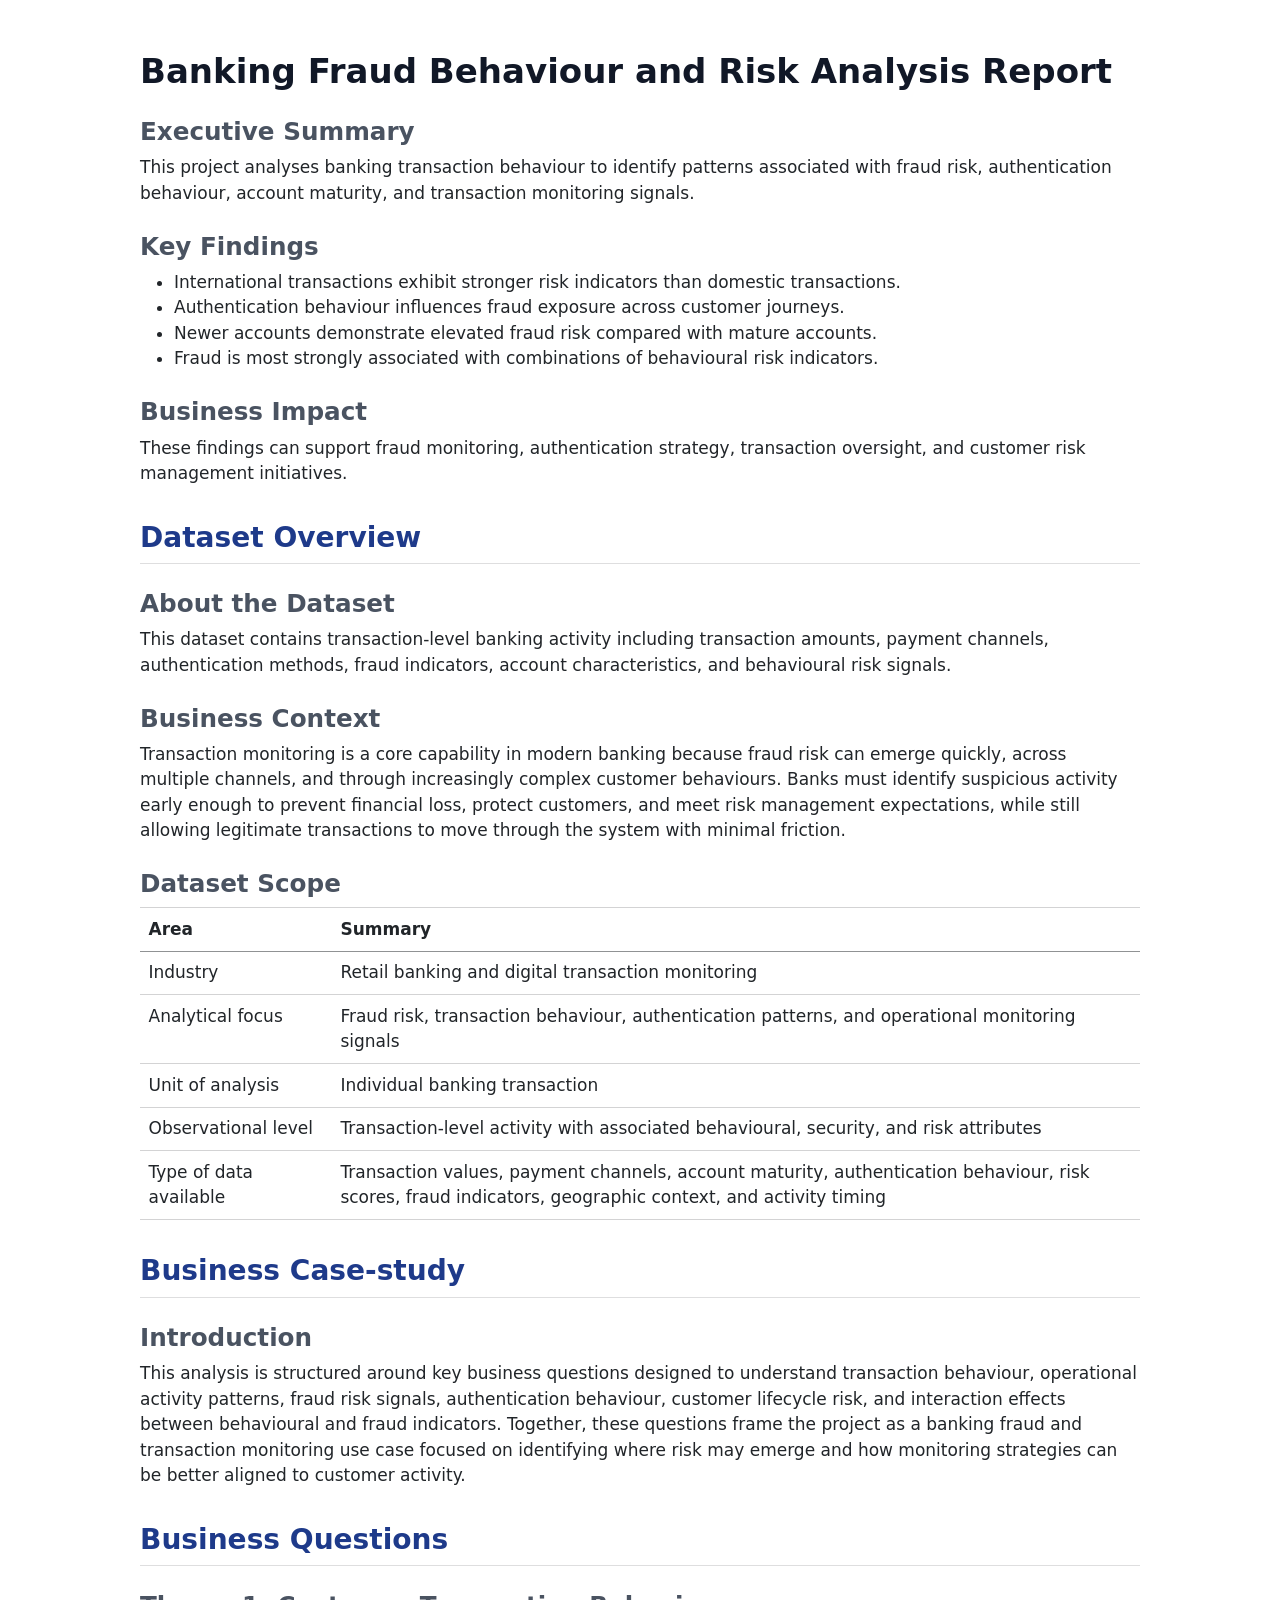
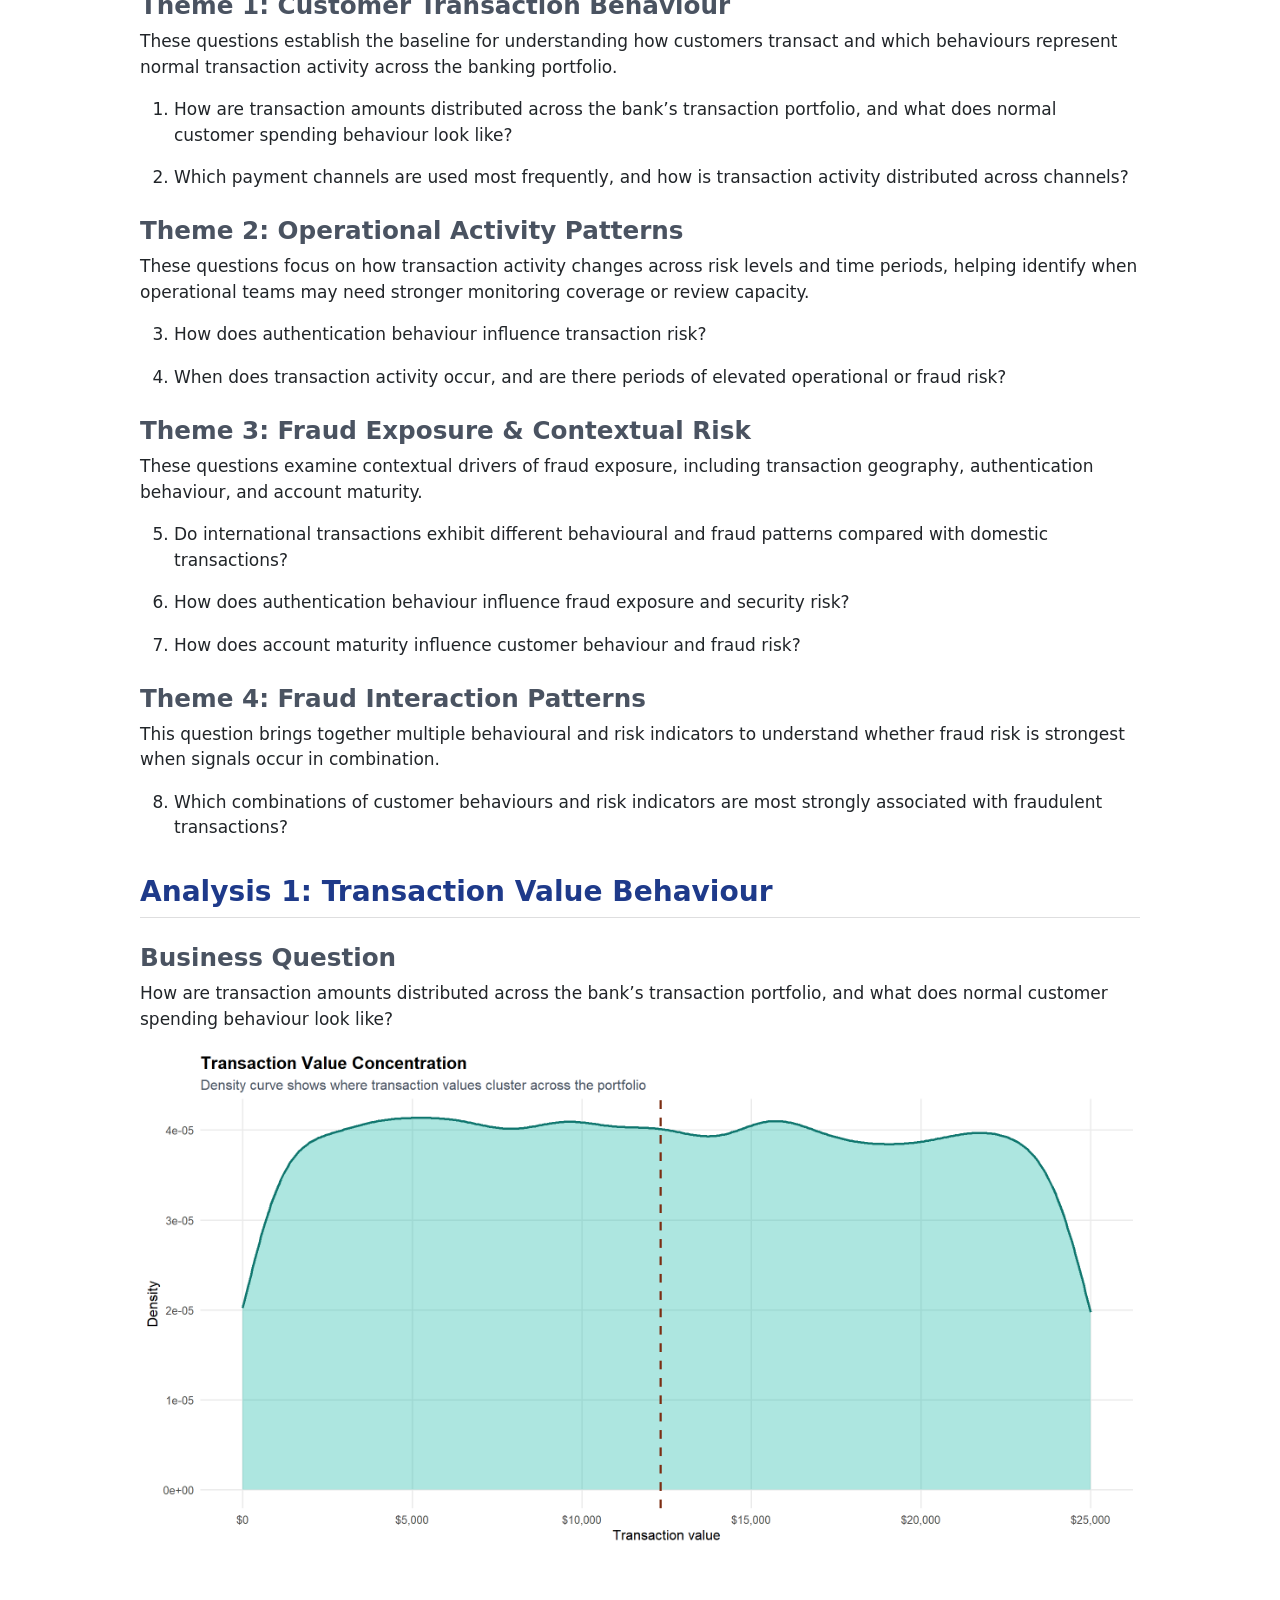
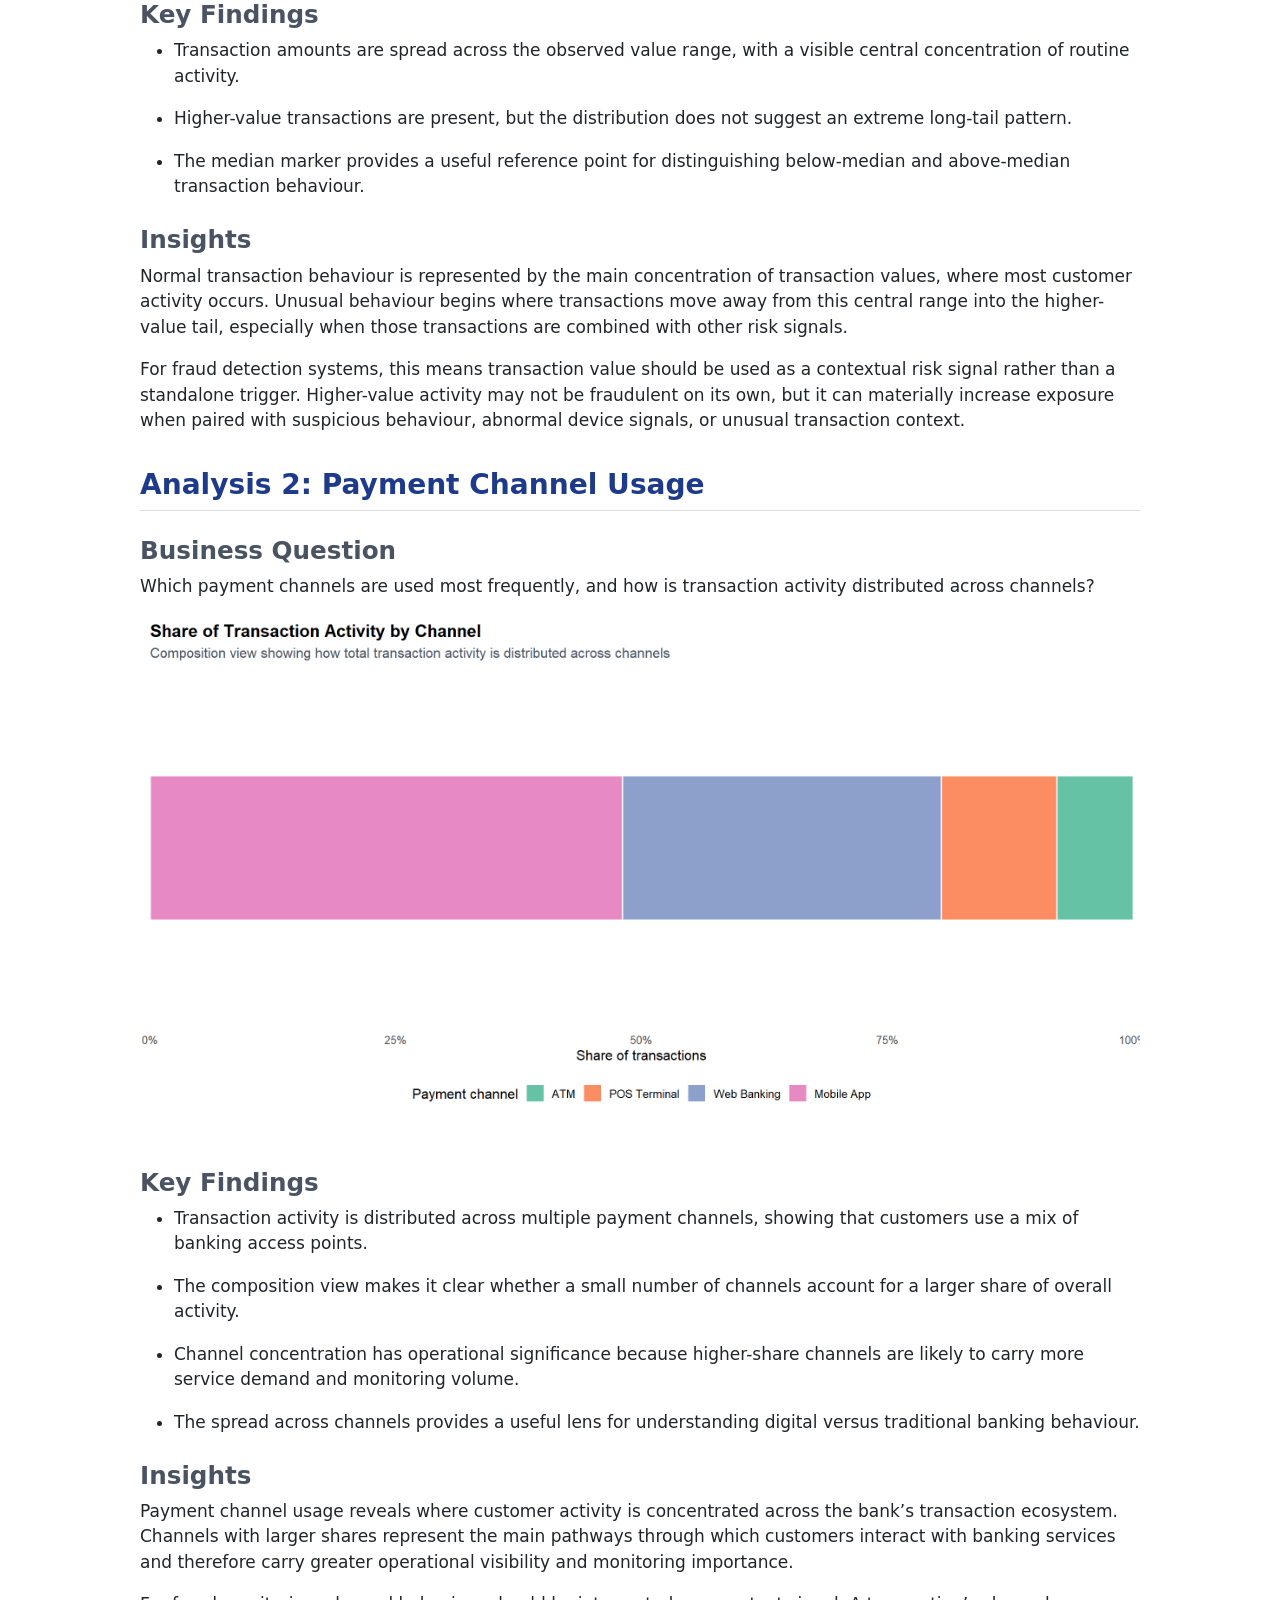
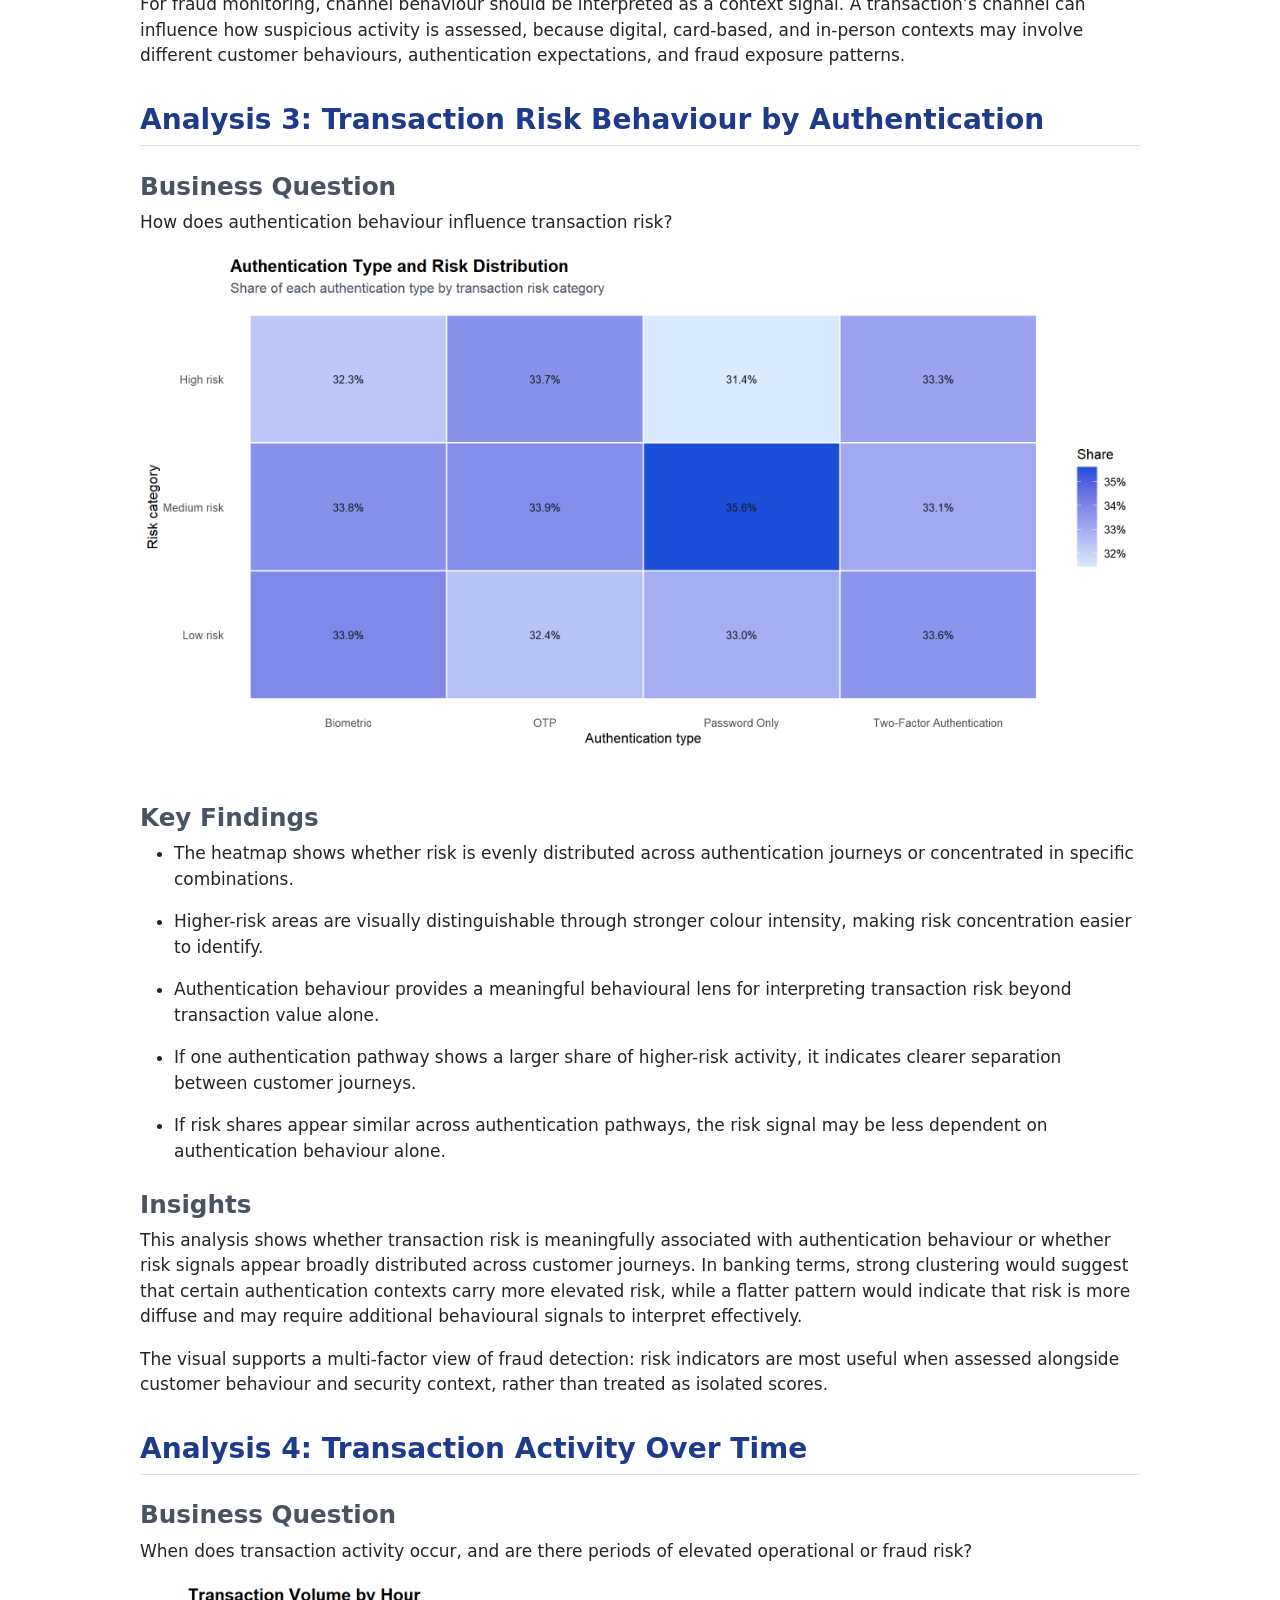
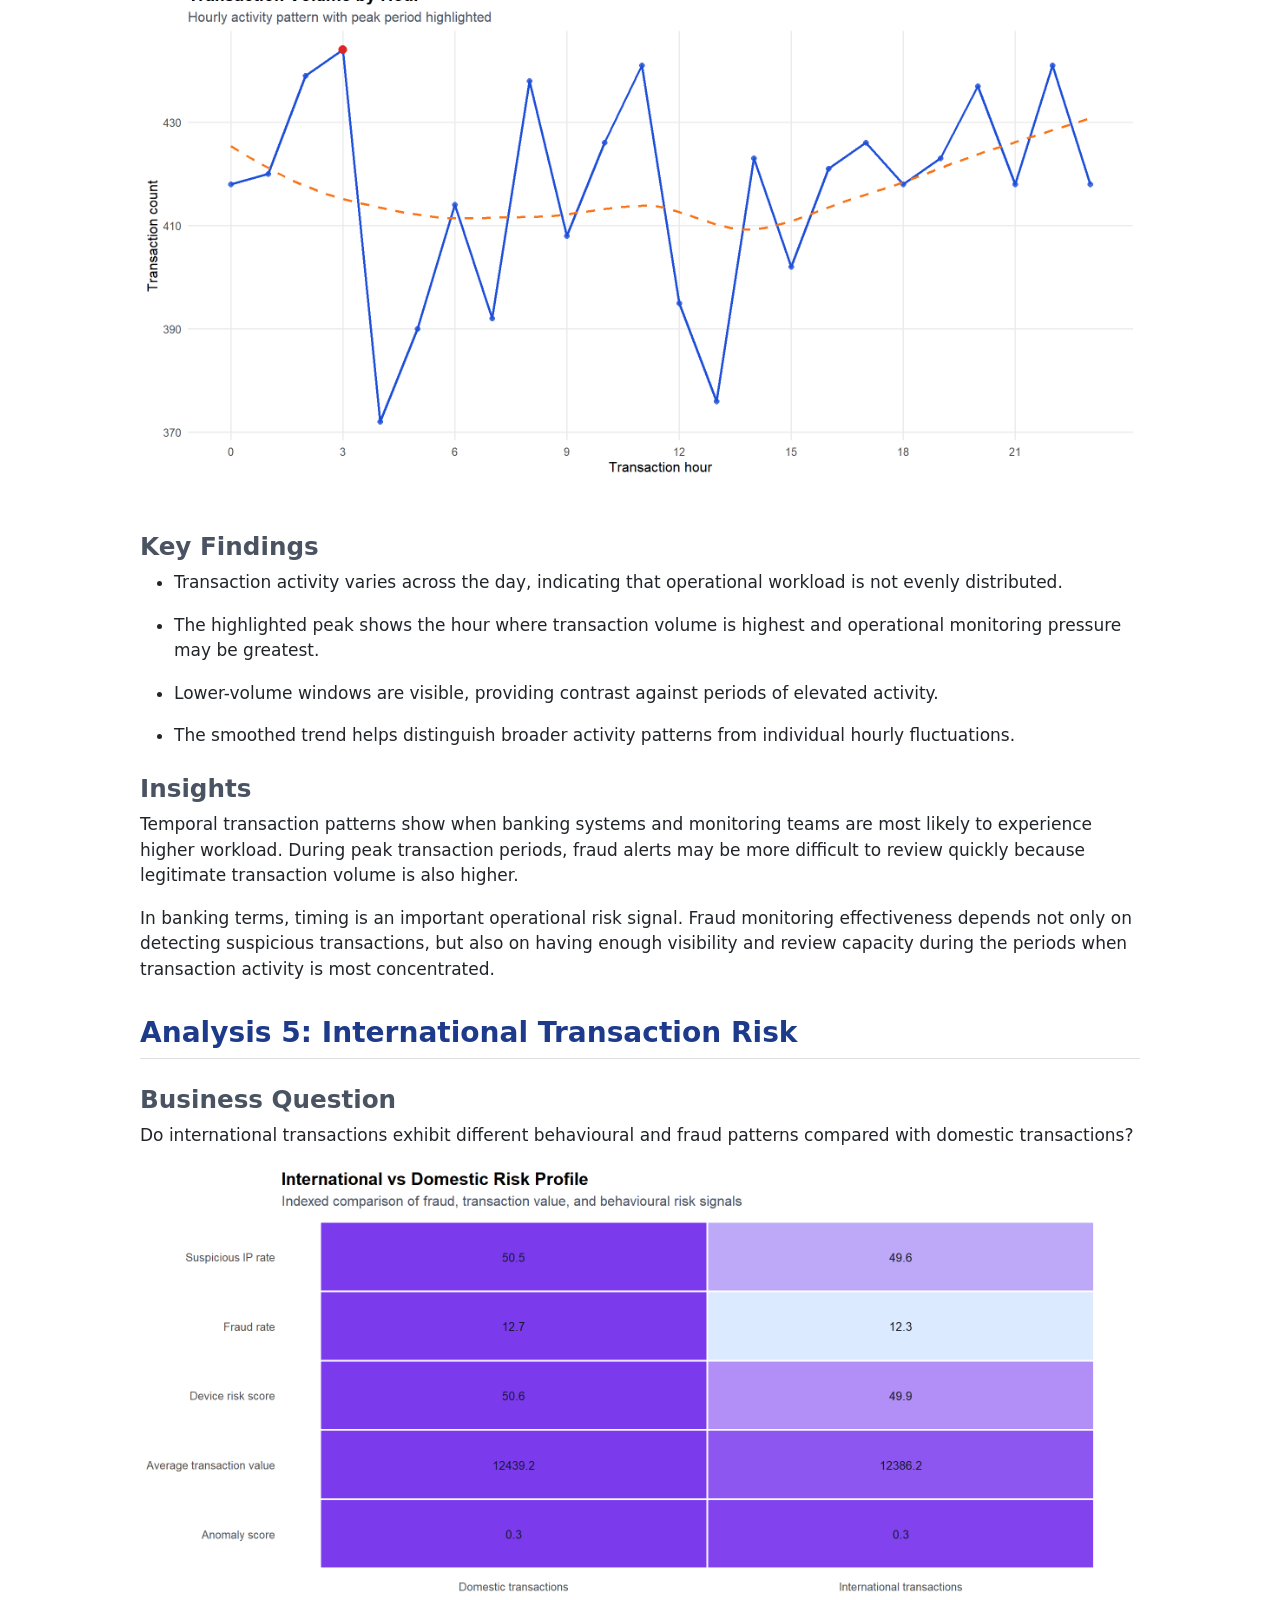
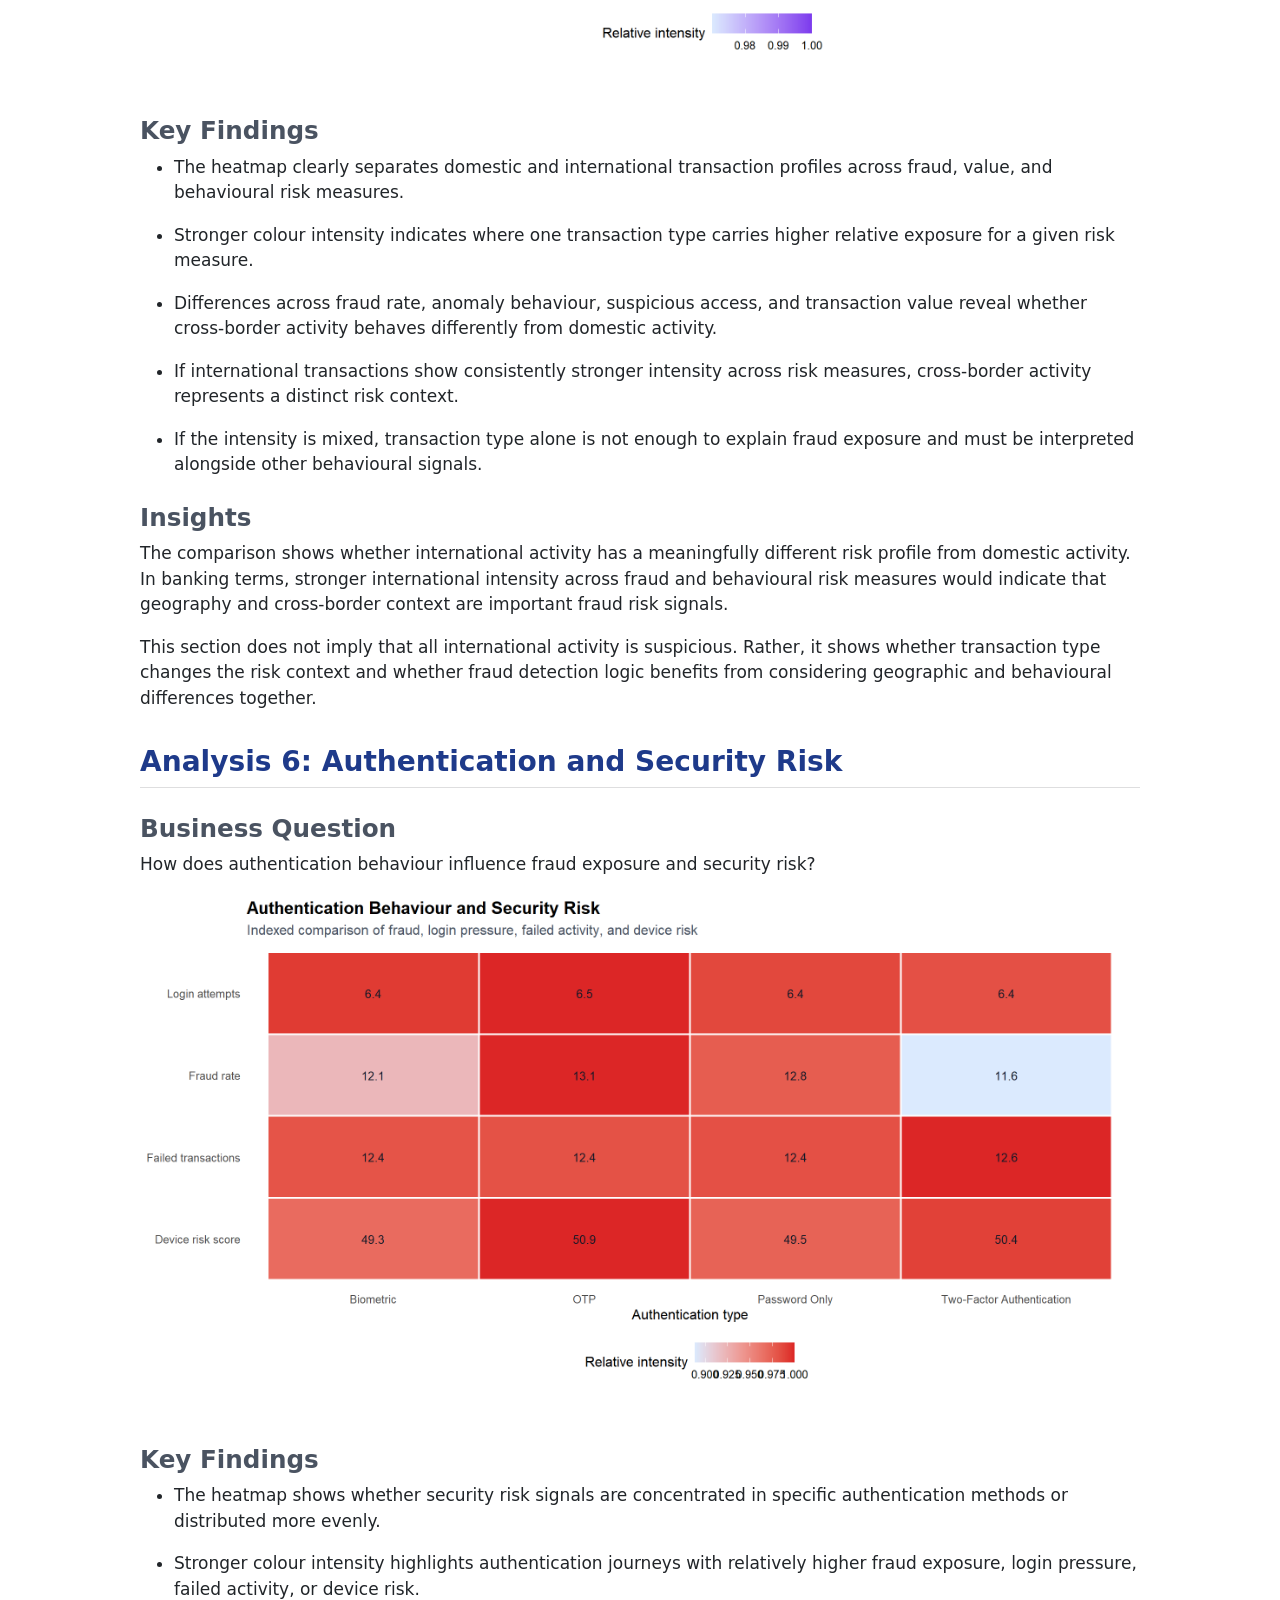
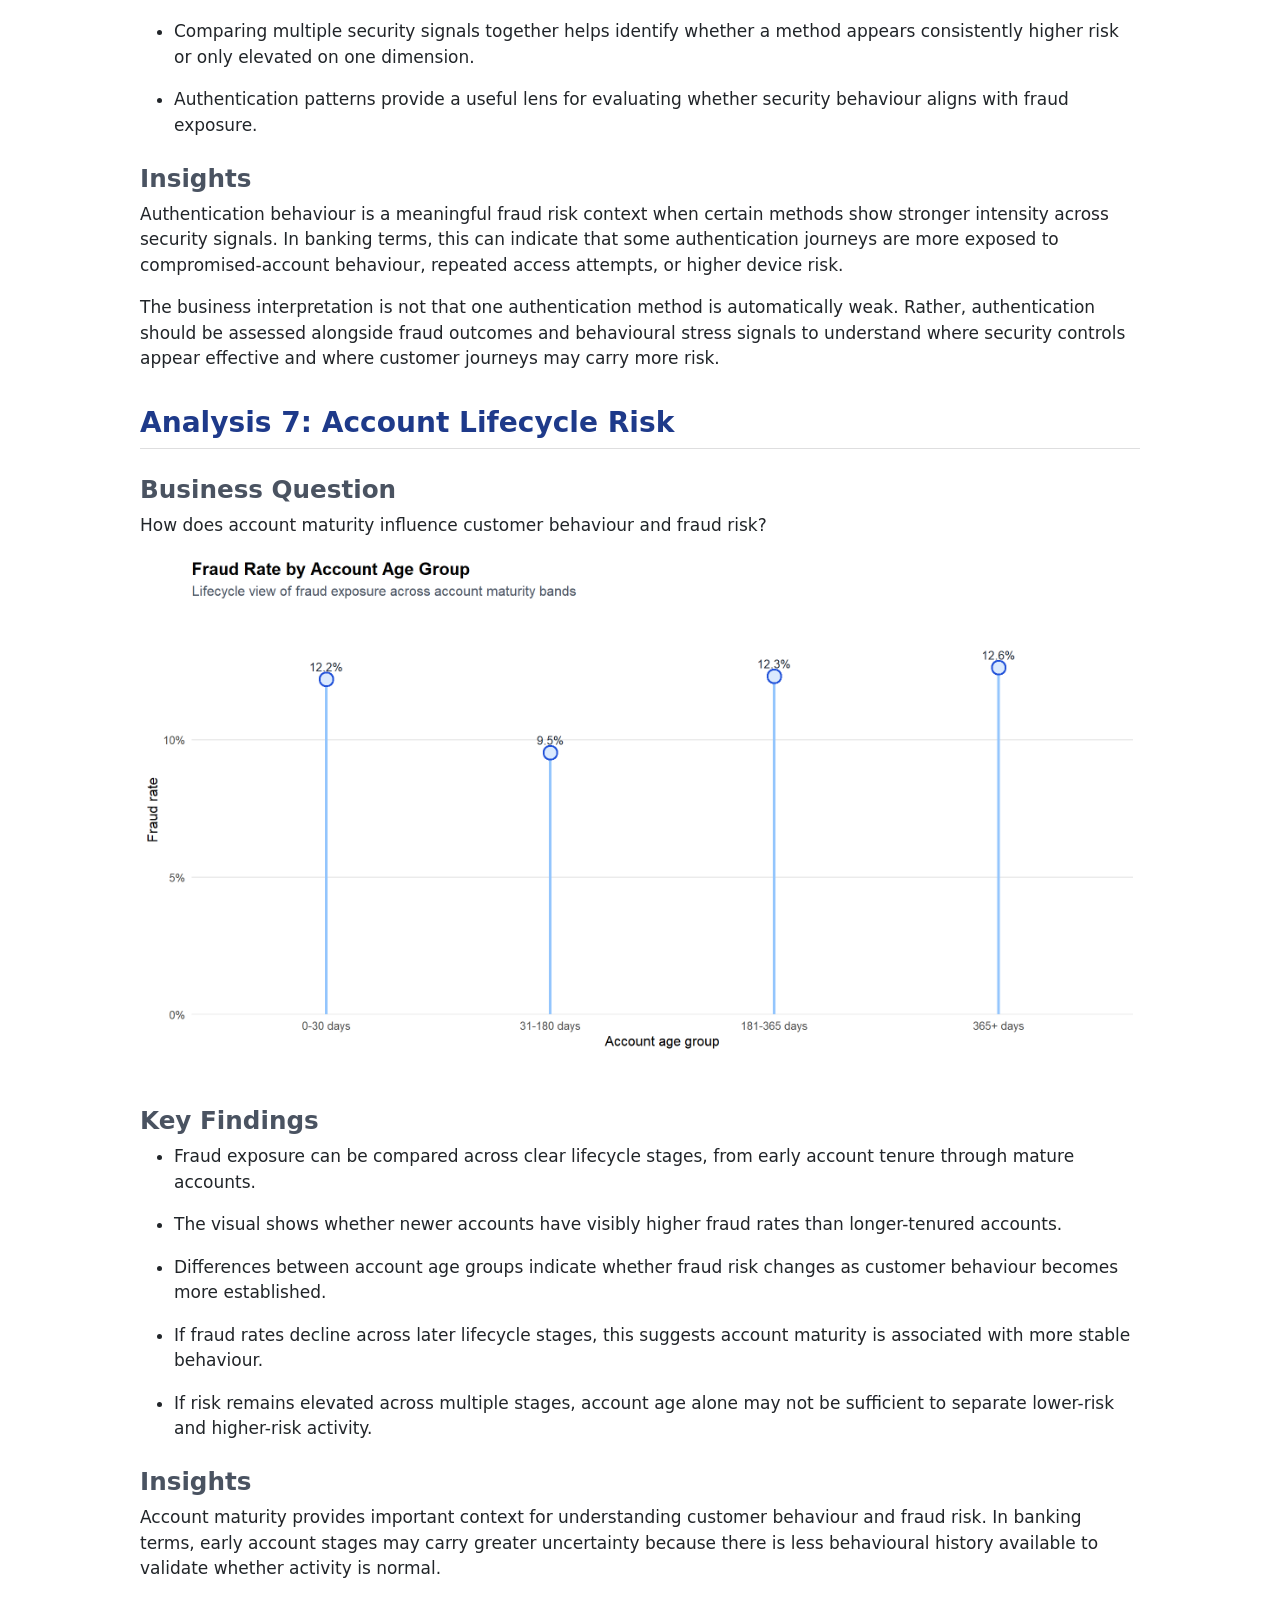
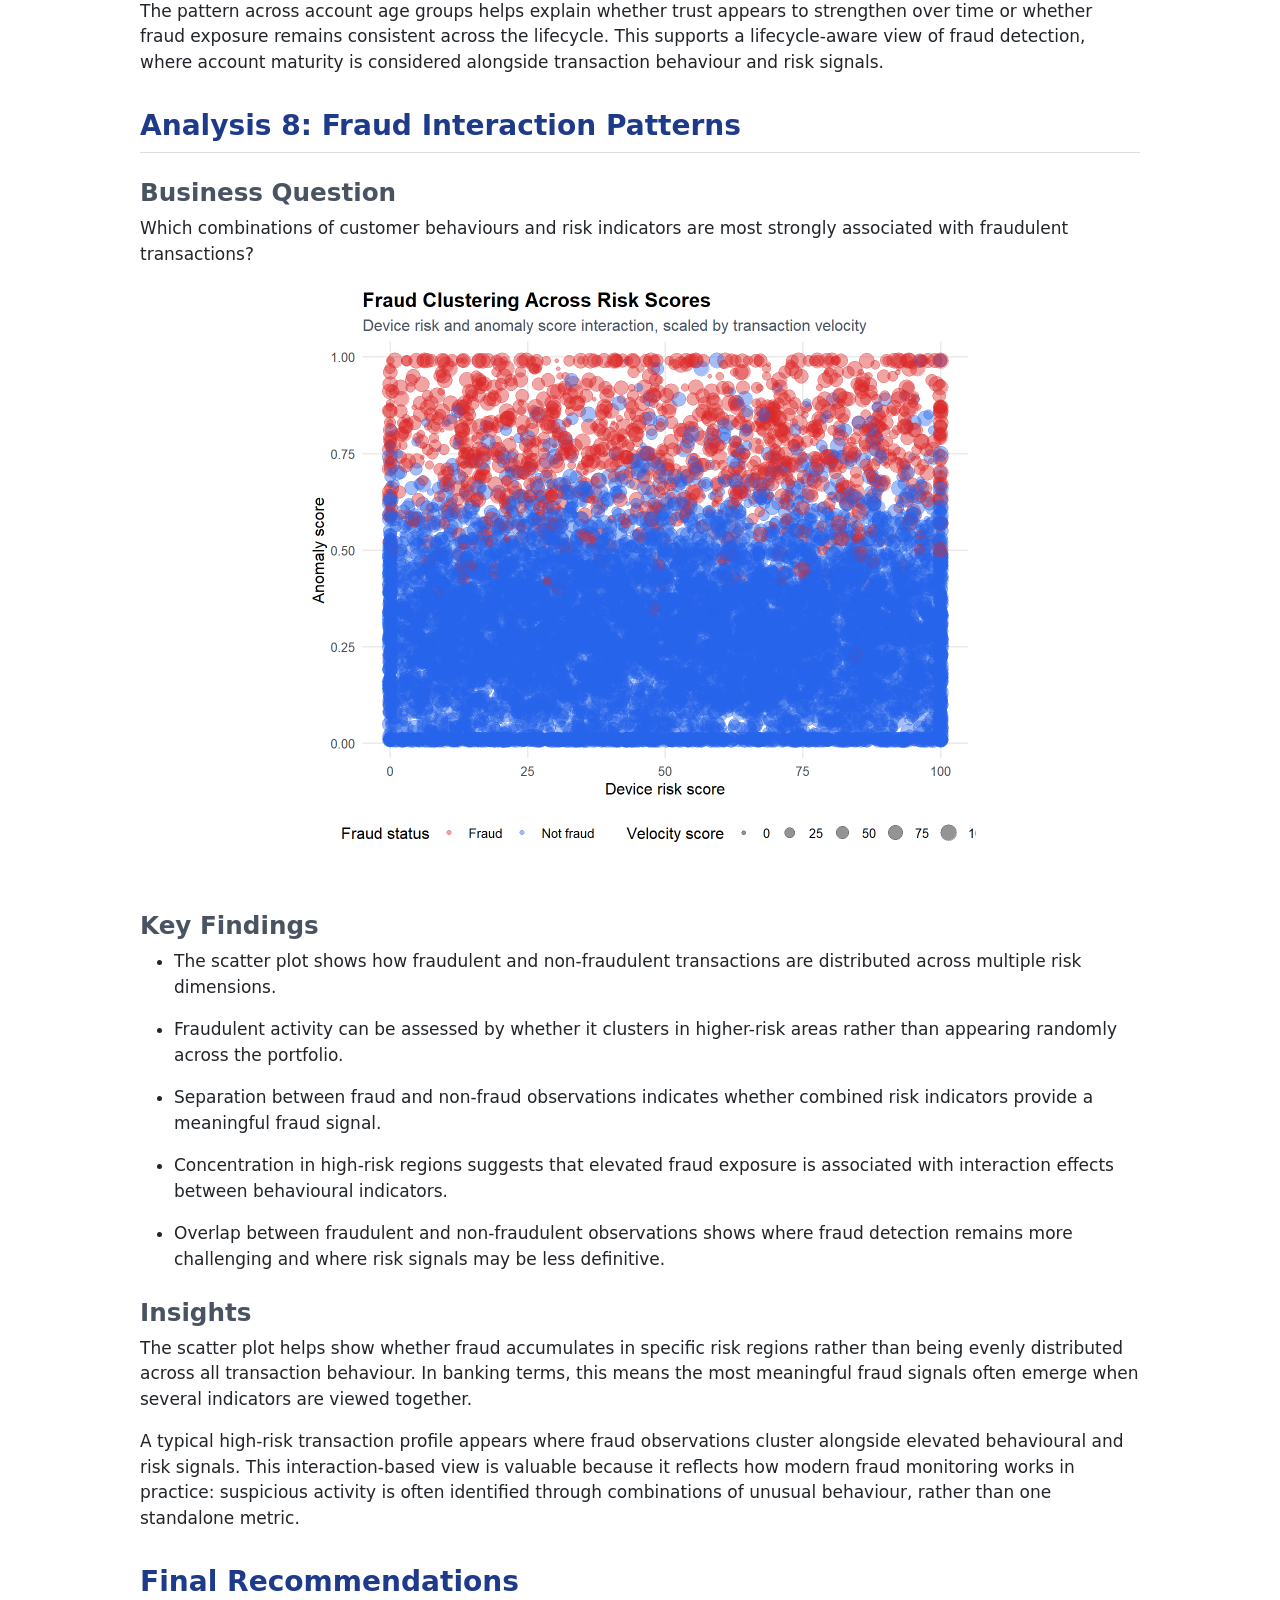
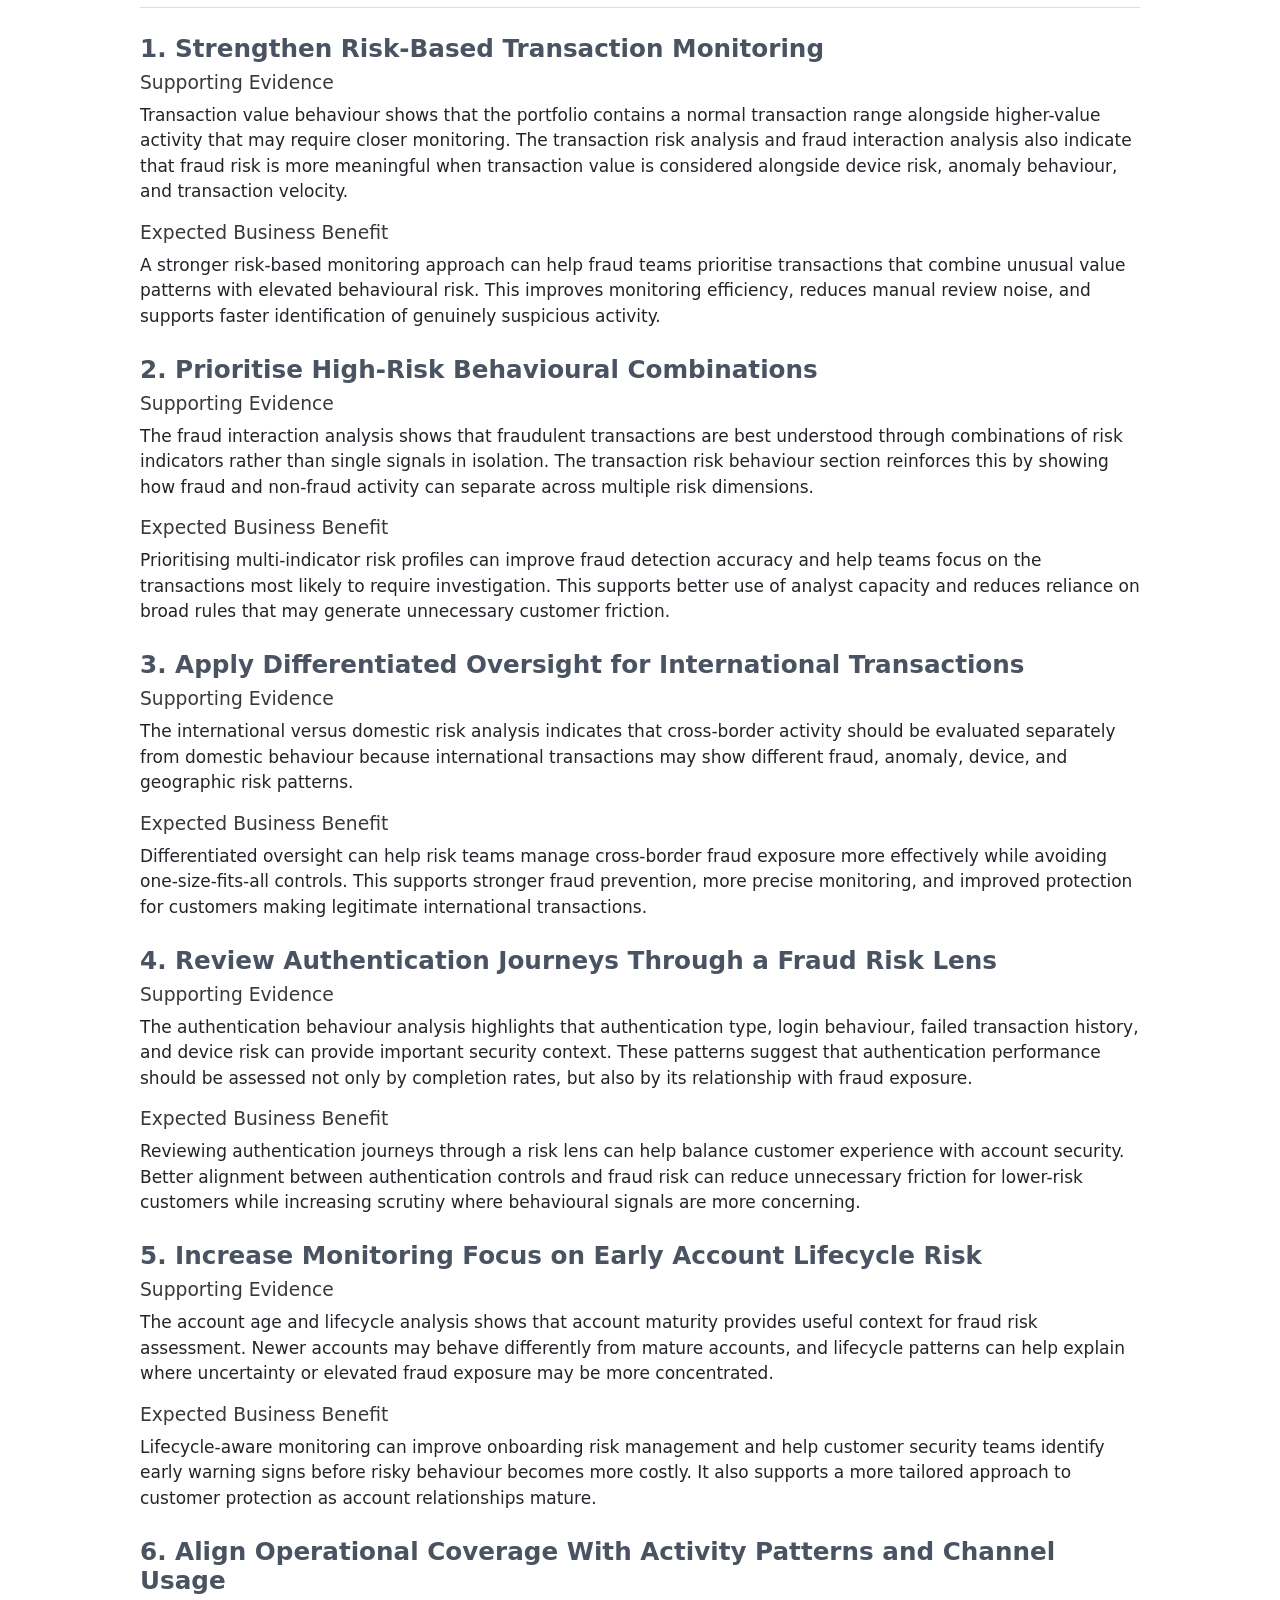
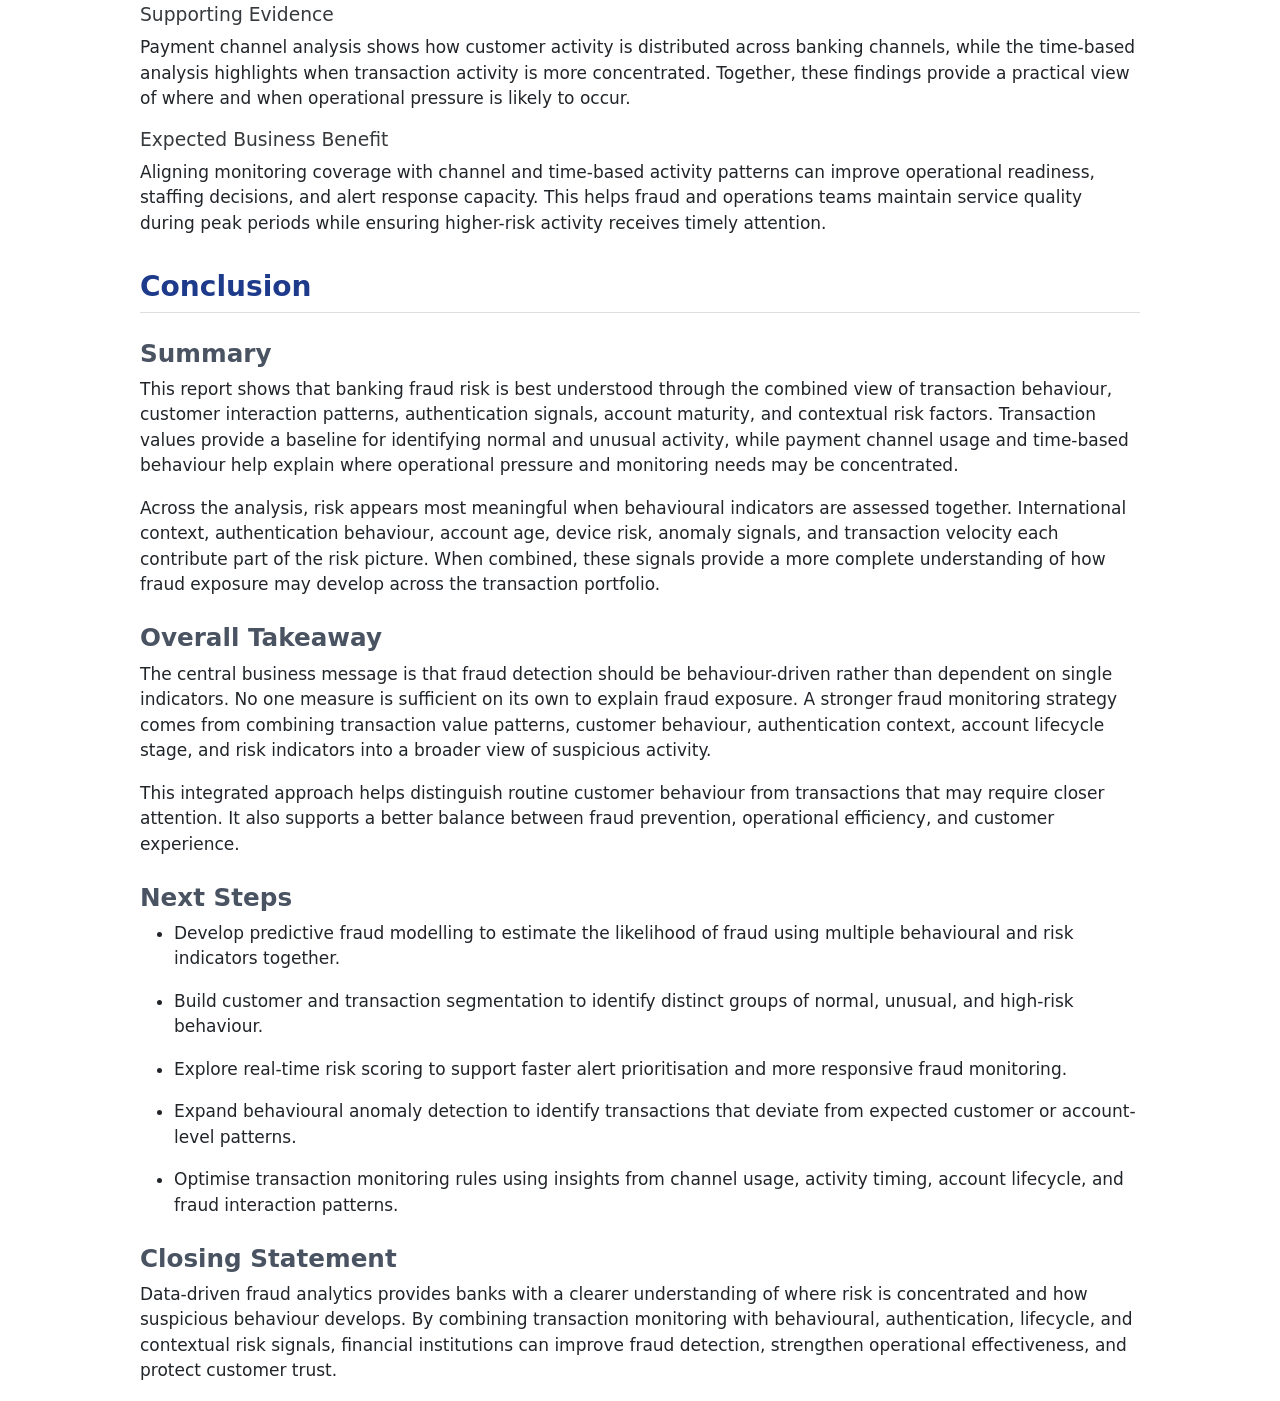
==== commit 245e105f: "renamed the files to index files with self-container element" ====
--- a/03_banking/index.html
+++ b/03_banking/index.html
@@ -7,11 +7,9 @@
 <meta name="viewport" content="width=device-width, initial-scale=1.0, user-scalable=yes">
 
 
-<title>banking_fraud_report</title>
+<title>index</title>
 <style>
-/* Default styles provided by pandoc.
-** See https://pandoc.org/MANUAL.html#variables-for-html for config info.
-*/
+
 code{white-space: pre-wrap;}
 span.smallcaps{font-variant: small-caps;}
 div.columns{display: flex; gap: min(4vw, 1.5em);}
@@ -19,24 +17,2149 @@
 div.hanging-indent{margin-left: 1.5em; text-indent: -1.5em;}
 ul.task-list{list-style: none;}
 ul.task-list li input[type="checkbox"] {
-  width: 0.8em;
-  margin: 0 0.8em 0.2em -1em; /* quarto-specific, see https://github.com/quarto-dev/quarto-cli/issues/4556 */ 
-  vertical-align: middle;
+width: 0.8em;
+margin: 0 0.8em 0.2em -1em;  vertical-align: middle;
 }
 </style>
 
 
-<script src="banking_fraud_report_files/libs/clipboard/clipboard.min.js"></script>
-<script src="banking_fraud_report_files/libs/quarto-html/quarto.js" type="module"></script>
-<script src="banking_fraud_report_files/libs/quarto-html/tabsets/tabsets.js" type="module"></script>
-<script src="banking_fraud_report_files/libs/quarto-html/popper.min.js"></script>
-<script src="banking_fraud_report_files/libs/quarto-html/tippy.umd.min.js"></script>
-<script src="banking_fraud_report_files/libs/quarto-html/anchor.min.js"></script>
-<link href="banking_fraud_report_files/libs/quarto-html/tippy.css" rel="stylesheet">
-<link href="banking_fraud_report_files/libs/quarto-html/quarto-syntax-highlighting-7f8f88aac4f3542376d5c11b86a4c14d.css" rel="stylesheet" id="quarto-text-highlighting-styles">
-<script src="banking_fraud_report_files/libs/bootstrap/bootstrap.min.js"></script>
-<link href="banking_fraud_report_files/libs/bootstrap/bootstrap-icons.css" rel="stylesheet">
-<link href="banking_fraud_report_files/libs/bootstrap/bootstrap-efbb37e9afcc02144ebbc7afd12a776f.min.css" rel="stylesheet" append-hash="true" id="quarto-bootstrap" data-mode="light">
+<script>/*!
+ * clipboard.js v2.0.11
+ * https://clipboardjs.com/
+ *
+ * Licensed MIT © Zeno Rocha
+ */
+!function(t,e){"object"==typeof exports&&"object"==typeof module?module.exports=e():"function"==typeof define&&define.amd?define([],e):"object"==typeof exports?exports.ClipboardJS=e():t.ClipboardJS=e()}(this,function(){return n={686:function(t,e,n){"use strict";n.d(e,{default:function(){return b}});var e=n(279),i=n.n(e),e=n(370),u=n.n(e),e=n(817),r=n.n(e);function c(t){try{return document.execCommand(t)}catch(t){return}}var a=function(t){t=r()(t);return c("cut"),t};function o(t,e){var n,o,t=(n=t,o="rtl"===document.documentElement.getAttribute("dir"),(t=document.createElement("textarea")).style.fontSize="12pt",t.style.border="0",t.style.padding="0",t.style.margin="0",t.style.position="absolute",t.style[o?"right":"left"]="-9999px",o=window.pageYOffset||document.documentElement.scrollTop,t.style.top="".concat(o,"px"),t.setAttribute("readonly",""),t.value=n,t);return e.container.appendChild(t),e=r()(t),c("copy"),t.remove(),e}var f=function(t){var e=1<arguments.length&&void 0!==arguments[1]?arguments[1]:{container:document.body},n="";return"string"==typeof t?n=o(t,e):t instanceof HTMLInputElement&&!["text","search","url","tel","password"].includes(null==t?void 0:t.type)?n=o(t.value,e):(n=r()(t),c("copy")),n};function l(t){return(l="function"==typeof Symbol&&"symbol"==typeof Symbol.iterator?function(t){return typeof t}:function(t){return t&&"function"==typeof Symbol&&t.constructor===Symbol&&t!==Symbol.prototype?"symbol":typeof t})(t)}var s=function(){var t=0<arguments.length&&void 0!==arguments[0]?arguments[0]:{},e=t.action,n=void 0===e?"copy":e,o=t.container,e=t.target,t=t.text;if("copy"!==n&&"cut"!==n)throw new Error('Invalid "action" value, use either "copy" or "cut"');if(void 0!==e){if(!e||"object"!==l(e)||1!==e.nodeType)throw new Error('Invalid "target" value, use a valid Element');if("copy"===n&&e.hasAttribute("disabled"))throw new Error('Invalid "target" attribute. Please use "readonly" instead of "disabled" attribute');if("cut"===n&&(e.hasAttribute("readonly")||e.hasAttribute("disabled")))throw new Error('Invalid "target" attribute. You can\'t cut text from elements with "readonly" or "disabled" attributes')}return t?f(t,{container:o}):e?"cut"===n?a(e):f(e,{container:o}):void 0};function p(t){return(p="function"==typeof Symbol&&"symbol"==typeof Symbol.iterator?function(t){return typeof t}:function(t){return t&&"function"==typeof Symbol&&t.constructor===Symbol&&t!==Symbol.prototype?"symbol":typeof t})(t)}function d(t,e){for(var n=0;n<e.length;n++){var o=e[n];o.enumerable=o.enumerable||!1,o.configurable=!0,"value"in o&&(o.writable=!0),Object.defineProperty(t,o.key,o)}}function y(t,e){return(y=Object.setPrototypeOf||function(t,e){return t.__proto__=e,t})(t,e)}function h(n){var o=function(){if("undefined"==typeof Reflect||!Reflect.construct)return!1;if(Reflect.construct.sham)return!1;if("function"==typeof Proxy)return!0;try{return Date.prototype.toString.call(Reflect.construct(Date,[],function(){})),!0}catch(t){return!1}}();return function(){var t,e=v(n);return t=o?(t=v(this).constructor,Reflect.construct(e,arguments,t)):e.apply(this,arguments),e=this,!(t=t)||"object"!==p(t)&&"function"!=typeof t?function(t){if(void 0!==t)return t;throw new ReferenceError("this hasn't been initialised - super() hasn't been called")}(e):t}}function v(t){return(v=Object.setPrototypeOf?Object.getPrototypeOf:function(t){return t.__proto__||Object.getPrototypeOf(t)})(t)}function m(t,e){t="data-clipboard-".concat(t);if(e.hasAttribute(t))return e.getAttribute(t)}var b=function(){!function(t,e){if("function"!=typeof e&&null!==e)throw new TypeError("Super expression must either be null or a function");t.prototype=Object.create(e&&e.prototype,{constructor:{value:t,writable:!0,configurable:!0}}),e&&y(t,e)}(r,i());var t,e,n,o=h(r);function r(t,e){var n;return function(t){if(!(t instanceof r))throw new TypeError("Cannot call a class as a function")}(this),(n=o.call(this)).resolveOptions(e),n.listenClick(t),n}return t=r,n=[{key:"copy",value:function(t){var e=1<arguments.length&&void 0!==arguments[1]?arguments[1]:{container:document.body};return f(t,e)}},{key:"cut",value:function(t){return a(t)}},{key:"isSupported",value:function(){var t=0<arguments.length&&void 0!==arguments[0]?arguments[0]:["copy","cut"],t="string"==typeof t?[t]:t,e=!!document.queryCommandSupported;return t.forEach(function(t){e=e&&!!document.queryCommandSupported(t)}),e}}],(e=[{key:"resolveOptions",value:function(){var t=0<arguments.length&&void 0!==arguments[0]?arguments[0]:{};this.action="function"==typeof t.action?t.action:this.defaultAction,this.target="function"==typeof t.target?t.target:this.defaultTarget,this.text="function"==typeof t.text?t.text:this.defaultText,this.container="object"===p(t.container)?t.container:document.body}},{key:"listenClick",value:function(t){var e=this;this.listener=u()(t,"click",function(t){return e.onClick(t)})}},{key:"onClick",value:function(t){var e=t.delegateTarget||t.currentTarget,n=this.action(e)||"copy",t=s({action:n,container:this.container,target:this.target(e),text:this.text(e)});this.emit(t?"success":"error",{action:n,text:t,trigger:e,clearSelection:function(){e&&e.focus(),window.getSelection().removeAllRanges()}})}},{key:"defaultAction",value:function(t){return m("action",t)}},{key:"defaultTarget",value:function(t){t=m("target",t);if(t)return document.querySelector(t)}},{key:"defaultText",value:function(t){return m("text",t)}},{key:"destroy",value:function(){this.listener.destroy()}}])&&d(t.prototype,e),n&&d(t,n),r}()},828:function(t){var e;"undefined"==typeof Element||Element.prototype.matches||((e=Element.prototype).matches=e.matchesSelector||e.mozMatchesSelector||e.msMatchesSelector||e.oMatchesSelector||e.webkitMatchesSelector),t.exports=function(t,e){for(;t&&9!==t.nodeType;){if("function"==typeof t.matches&&t.matches(e))return t;t=t.parentNode}}},438:function(t,e,n){var u=n(828);function i(t,e,n,o,r){var i=function(e,n,t,o){return function(t){t.delegateTarget=u(t.target,n),t.delegateTarget&&o.call(e,t)}}.apply(this,arguments);return t.addEventListener(n,i,r),{destroy:function(){t.removeEventListener(n,i,r)}}}t.exports=function(t,e,n,o,r){return"function"==typeof t.addEventListener?i.apply(null,arguments):"function"==typeof n?i.bind(null,document).apply(null,arguments):("string"==typeof t&&(t=document.querySelectorAll(t)),Array.prototype.map.call(t,function(t){return i(t,e,n,o,r)}))}},879:function(t,n){n.node=function(t){return void 0!==t&&t instanceof HTMLElement&&1===t.nodeType},n.nodeList=function(t){var e=Object.prototype.toString.call(t);return void 0!==t&&("[object NodeList]"===e||"[object HTMLCollection]"===e)&&"length"in t&&(0===t.length||n.node(t[0]))},n.string=function(t){return"string"==typeof t||t instanceof String},n.fn=function(t){return"[object Function]"===Object.prototype.toString.call(t)}},370:function(t,e,n){var f=n(879),l=n(438);t.exports=function(t,e,n){if(!t&&!e&&!n)throw new Error("Missing required arguments");if(!f.string(e))throw new TypeError("Second argument must be a String");if(!f.fn(n))throw new TypeError("Third argument must be a Function");if(f.node(t))return c=e,a=n,(u=t).addEventListener(c,a),{destroy:function(){u.removeEventListener(c,a)}};if(f.nodeList(t))return o=t,r=e,i=n,Array.prototype.forEach.call(o,function(t){t.addEventListener(r,i)}),{destroy:function(){Array.prototype.forEach.call(o,function(t){t.removeEventListener(r,i)})}};if(f.string(t))return t=t,e=e,n=n,l(document.body,t,e,n);throw new TypeError("First argument must be a String, HTMLElement, HTMLCollection, or NodeList");var o,r,i,u,c,a}},817:function(t){t.exports=function(t){var e,n="SELECT"===t.nodeName?(t.focus(),t.value):"INPUT"===t.nodeName||"TEXTAREA"===t.nodeName?((e=t.hasAttribute("readonly"))||t.setAttribute("readonly",""),t.select(),t.setSelectionRange(0,t.value.length),e||t.removeAttribute("readonly"),t.value):(t.hasAttribute("contenteditable")&&t.focus(),n=window.getSelection(),(e=document.createRange()).selectNodeContents(t),n.removeAllRanges(),n.addRange(e),n.toString());return n}},279:function(t){function e(){}e.prototype={on:function(t,e,n){var o=this.e||(this.e={});return(o[t]||(o[t]=[])).push({fn:e,ctx:n}),this},once:function(t,e,n){var o=this;function r(){o.off(t,r),e.apply(n,arguments)}return r._=e,this.on(t,r,n)},emit:function(t){for(var e=[].slice.call(arguments,1),n=((this.e||(this.e={}))[t]||[]).slice(),o=0,r=n.length;o<r;o++)n[o].fn.apply(n[o].ctx,e);return this},off:function(t,e){var n=this.e||(this.e={}),o=n[t],r=[];if(o&&e)for(var i=0,u=o.length;i<u;i++)o[i].fn!==e&&o[i].fn._!==e&&r.push(o[i]);return r.length?n[t]=r:delete n[t],this}},t.exports=e,t.exports.TinyEmitter=e}},r={},o.n=function(t){var e=t&&t.__esModule?function(){return t.default}:function(){return t};return o.d(e,{a:e}),e},o.d=function(t,e){for(var n in e)o.o(e,n)&&!o.o(t,n)&&Object.defineProperty(t,n,{enumerable:!0,get:e[n]})},o.o=function(t,e){return Object.prototype.hasOwnProperty.call(t,e)},o(686).default;function o(t){if(r[t])return r[t].exports;var e=r[t]={exports:{}};return n[t](e,e.exports,o),e.exports}var n,r});</script>
+<script src="[data-uri]" type="module"></script>
+<script src="[data-uri]" type="module"></script>
+<script>/**
+ * @popperjs/core v2.11.7 - MIT License
+ */
+
+!function(e,t){"object"==typeof exports&&"undefined"!=typeof module?t(exports):"function"==typeof define&&define.amd?define(["exports"],t):t((e="undefined"!=typeof globalThis?globalThis:e||self).Popper={})}(this,(function(e){"use strict";function t(e){if(null==e)return window;if("[object Window]"!==e.toString()){var t=e.ownerDocument;return t&&t.defaultView||window}return e}function n(e){return e instanceof t(e).Element||e instanceof Element}function r(e){return e instanceof t(e).HTMLElement||e instanceof HTMLElement}function o(e){return"undefined"!=typeof ShadowRoot&&(e instanceof t(e).ShadowRoot||e instanceof ShadowRoot)}var i=Math.max,a=Math.min,s=Math.round;function f(){var e=navigator.userAgentData;return null!=e&&e.brands&&Array.isArray(e.brands)?e.brands.map((function(e){return e.brand+"/"+e.version})).join(" "):navigator.userAgent}function c(){return!/^((?!chrome|android).)*safari/i.test(f())}function p(e,o,i){void 0===o&&(o=!1),void 0===i&&(i=!1);var a=e.getBoundingClientRect(),f=1,p=1;o&&r(e)&&(f=e.offsetWidth>0&&s(a.width)/e.offsetWidth||1,p=e.offsetHeight>0&&s(a.height)/e.offsetHeight||1);var u=(n(e)?t(e):window).visualViewport,l=!c()&&i,d=(a.left+(l&&u?u.offsetLeft:0))/f,h=(a.top+(l&&u?u.offsetTop:0))/p,m=a.width/f,v=a.height/p;return{width:m,height:v,top:h,right:d+m,bottom:h+v,left:d,x:d,y:h}}function u(e){var n=t(e);return{scrollLeft:n.pageXOffset,scrollTop:n.pageYOffset}}function l(e){return e?(e.nodeName||"").toLowerCase():null}function d(e){return((n(e)?e.ownerDocument:e.document)||window.document).documentElement}function h(e){return p(d(e)).left+u(e).scrollLeft}function m(e){return t(e).getComputedStyle(e)}function v(e){var t=m(e),n=t.overflow,r=t.overflowX,o=t.overflowY;return/auto|scroll|overlay|hidden/.test(n+o+r)}function y(e,n,o){void 0===o&&(o=!1);var i,a,f=r(n),c=r(n)&&function(e){var t=e.getBoundingClientRect(),n=s(t.width)/e.offsetWidth||1,r=s(t.height)/e.offsetHeight||1;return 1!==n||1!==r}(n),m=d(n),y=p(e,c,o),g={scrollLeft:0,scrollTop:0},b={x:0,y:0};return(f||!f&&!o)&&(("body"!==l(n)||v(m))&&(g=(i=n)!==t(i)&&r(i)?{scrollLeft:(a=i).scrollLeft,scrollTop:a.scrollTop}:u(i)),r(n)?((b=p(n,!0)).x+=n.clientLeft,b.y+=n.clientTop):m&&(b.x=h(m))),{x:y.left+g.scrollLeft-b.x,y:y.top+g.scrollTop-b.y,width:y.width,height:y.height}}function g(e){var t=p(e),n=e.offsetWidth,r=e.offsetHeight;return Math.abs(t.width-n)<=1&&(n=t.width),Math.abs(t.height-r)<=1&&(r=t.height),{x:e.offsetLeft,y:e.offsetTop,width:n,height:r}}function b(e){return"html"===l(e)?e:e.assignedSlot||e.parentNode||(o(e)?e.host:null)||d(e)}function x(e){return["html","body","#document"].indexOf(l(e))>=0?e.ownerDocument.body:r(e)&&v(e)?e:x(b(e))}function w(e,n){var r;void 0===n&&(n=[]);var o=x(e),i=o===(null==(r=e.ownerDocument)?void 0:r.body),a=t(o),s=i?[a].concat(a.visualViewport||[],v(o)?o:[]):o,f=n.concat(s);return i?f:f.concat(w(b(s)))}function O(e){return["table","td","th"].indexOf(l(e))>=0}function j(e){return r(e)&&"fixed"!==m(e).position?e.offsetParent:null}function E(e){for(var n=t(e),i=j(e);i&&O(i)&&"static"===m(i).position;)i=j(i);return i&&("html"===l(i)||"body"===l(i)&&"static"===m(i).position)?n:i||function(e){var t=/firefox/i.test(f());if(/Trident/i.test(f())&&r(e)&&"fixed"===m(e).position)return null;var n=b(e);for(o(n)&&(n=n.host);r(n)&&["html","body"].indexOf(l(n))<0;){var i=m(n);if("none"!==i.transform||"none"!==i.perspective||"paint"===i.contain||-1!==["transform","perspective"].indexOf(i.willChange)||t&&"filter"===i.willChange||t&&i.filter&&"none"!==i.filter)return n;n=n.parentNode}return null}(e)||n}var D="top",A="bottom",L="right",P="left",M="auto",k=[D,A,L,P],W="start",B="end",H="viewport",T="popper",R=k.reduce((function(e,t){return e.concat([t+"-"+W,t+"-"+B])}),[]),S=[].concat(k,[M]).reduce((function(e,t){return e.concat([t,t+"-"+W,t+"-"+B])}),[]),V=["beforeRead","read","afterRead","beforeMain","main","afterMain","beforeWrite","write","afterWrite"];function q(e){var t=new Map,n=new Set,r=[];function o(e){n.add(e.name),[].concat(e.requires||[],e.requiresIfExists||[]).forEach((function(e){if(!n.has(e)){var r=t.get(e);r&&o(r)}})),r.push(e)}return e.forEach((function(e){t.set(e.name,e)})),e.forEach((function(e){n.has(e.name)||o(e)})),r}function C(e){return e.split("-")[0]}function N(e,t){var n=t.getRootNode&&t.getRootNode();if(e.contains(t))return!0;if(n&&o(n)){var r=t;do{if(r&&e.isSameNode(r))return!0;r=r.parentNode||r.host}while(r)}return!1}function I(e){return Object.assign({},e,{left:e.x,top:e.y,right:e.x+e.width,bottom:e.y+e.height})}function _(e,r,o){return r===H?I(function(e,n){var r=t(e),o=d(e),i=r.visualViewport,a=o.clientWidth,s=o.clientHeight,f=0,p=0;if(i){a=i.width,s=i.height;var u=c();(u||!u&&"fixed"===n)&&(f=i.offsetLeft,p=i.offsetTop)}return{width:a,height:s,x:f+h(e),y:p}}(e,o)):n(r)?function(e,t){var n=p(e,!1,"fixed"===t);return n.top=n.top+e.clientTop,n.left=n.left+e.clientLeft,n.bottom=n.top+e.clientHeight,n.right=n.left+e.clientWidth,n.width=e.clientWidth,n.height=e.clientHeight,n.x=n.left,n.y=n.top,n}(r,o):I(function(e){var t,n=d(e),r=u(e),o=null==(t=e.ownerDocument)?void 0:t.body,a=i(n.scrollWidth,n.clientWidth,o?o.scrollWidth:0,o?o.clientWidth:0),s=i(n.scrollHeight,n.clientHeight,o?o.scrollHeight:0,o?o.clientHeight:0),f=-r.scrollLeft+h(e),c=-r.scrollTop;return"rtl"===m(o||n).direction&&(f+=i(n.clientWidth,o?o.clientWidth:0)-a),{width:a,height:s,x:f,y:c}}(d(e)))}function F(e,t,o,s){var f="clippingParents"===t?function(e){var t=w(b(e)),o=["absolute","fixed"].indexOf(m(e).position)>=0&&r(e)?E(e):e;return n(o)?t.filter((function(e){return n(e)&&N(e,o)&&"body"!==l(e)})):[]}(e):[].concat(t),c=[].concat(f,[o]),p=c[0],u=c.reduce((function(t,n){var r=_(e,n,s);return t.top=i(r.top,t.top),t.right=a(r.right,t.right),t.bottom=a(r.bottom,t.bottom),t.left=i(r.left,t.left),t}),_(e,p,s));return u.width=u.right-u.left,u.height=u.bottom-u.top,u.x=u.left,u.y=u.top,u}function U(e){return e.split("-")[1]}function z(e){return["top","bottom"].indexOf(e)>=0?"x":"y"}function X(e){var t,n=e.reference,r=e.element,o=e.placement,i=o?C(o):null,a=o?U(o):null,s=n.x+n.width/2-r.width/2,f=n.y+n.height/2-r.height/2;switch(i){case D:t={x:s,y:n.y-r.height};break;case A:t={x:s,y:n.y+n.height};break;case L:t={x:n.x+n.width,y:f};break;case P:t={x:n.x-r.width,y:f};break;default:t={x:n.x,y:n.y}}var c=i?z(i):null;if(null!=c){var p="y"===c?"height":"width";switch(a){case W:t[c]=t[c]-(n[p]/2-r[p]/2);break;case B:t[c]=t[c]+(n[p]/2-r[p]/2)}}return t}function Y(e){return Object.assign({},{top:0,right:0,bottom:0,left:0},e)}function G(e,t){return t.reduce((function(t,n){return t[n]=e,t}),{})}function J(e,t){void 0===t&&(t={});var r=t,o=r.placement,i=void 0===o?e.placement:o,a=r.strategy,s=void 0===a?e.strategy:a,f=r.boundary,c=void 0===f?"clippingParents":f,u=r.rootBoundary,l=void 0===u?H:u,h=r.elementContext,m=void 0===h?T:h,v=r.altBoundary,y=void 0!==v&&v,g=r.padding,b=void 0===g?0:g,x=Y("number"!=typeof b?b:G(b,k)),w=m===T?"reference":T,O=e.rects.popper,j=e.elements[y?w:m],E=F(n(j)?j:j.contextElement||d(e.elements.popper),c,l,s),P=p(e.elements.reference),M=X({reference:P,element:O,strategy:"absolute",placement:i}),W=I(Object.assign({},O,M)),B=m===T?W:P,R={top:E.top-B.top+x.top,bottom:B.bottom-E.bottom+x.bottom,left:E.left-B.left+x.left,right:B.right-E.right+x.right},S=e.modifiersData.offset;if(m===T&&S){var V=S[i];Object.keys(R).forEach((function(e){var t=[L,A].indexOf(e)>=0?1:-1,n=[D,A].indexOf(e)>=0?"y":"x";R[e]+=V[n]*t}))}return R}var K={placement:"bottom",modifiers:[],strategy:"absolute"};function Q(){for(var e=arguments.length,t=new Array(e),n=0;n<e;n++)t[n]=arguments[n];return!t.some((function(e){return!(e&&"function"==typeof e.getBoundingClientRect)}))}function Z(e){void 0===e&&(e={});var t=e,r=t.defaultModifiers,o=void 0===r?[]:r,i=t.defaultOptions,a=void 0===i?K:i;return function(e,t,r){void 0===r&&(r=a);var i,s,f={placement:"bottom",orderedModifiers:[],options:Object.assign({},K,a),modifiersData:{},elements:{reference:e,popper:t},attributes:{},styles:{}},c=[],p=!1,u={state:f,setOptions:function(r){var i="function"==typeof r?r(f.options):r;l(),f.options=Object.assign({},a,f.options,i),f.scrollParents={reference:n(e)?w(e):e.contextElement?w(e.contextElement):[],popper:w(t)};var s,p,d=function(e){var t=q(e);return V.reduce((function(e,n){return e.concat(t.filter((function(e){return e.phase===n})))}),[])}((s=[].concat(o,f.options.modifiers),p=s.reduce((function(e,t){var n=e[t.name];return e[t.name]=n?Object.assign({},n,t,{options:Object.assign({},n.options,t.options),data:Object.assign({},n.data,t.data)}):t,e}),{}),Object.keys(p).map((function(e){return p[e]}))));return f.orderedModifiers=d.filter((function(e){return e.enabled})),f.orderedModifiers.forEach((function(e){var t=e.name,n=e.options,r=void 0===n?{}:n,o=e.effect;if("function"==typeof o){var i=o({state:f,name:t,instance:u,options:r}),a=function(){};c.push(i||a)}})),u.update()},forceUpdate:function(){if(!p){var e=f.elements,t=e.reference,n=e.popper;if(Q(t,n)){f.rects={reference:y(t,E(n),"fixed"===f.options.strategy),popper:g(n)},f.reset=!1,f.placement=f.options.placement,f.orderedModifiers.forEach((function(e){return f.modifiersData[e.name]=Object.assign({},e.data)}));for(var r=0;r<f.orderedModifiers.length;r++)if(!0!==f.reset){var o=f.orderedModifiers[r],i=o.fn,a=o.options,s=void 0===a?{}:a,c=o.name;"function"==typeof i&&(f=i({state:f,options:s,name:c,instance:u})||f)}else f.reset=!1,r=-1}}},update:(i=function(){return new Promise((function(e){u.forceUpdate(),e(f)}))},function(){return s||(s=new Promise((function(e){Promise.resolve().then((function(){s=void 0,e(i())}))}))),s}),destroy:function(){l(),p=!0}};if(!Q(e,t))return u;function l(){c.forEach((function(e){return e()})),c=[]}return u.setOptions(r).then((function(e){!p&&r.onFirstUpdate&&r.onFirstUpdate(e)})),u}}var $={passive:!0};var ee={name:"eventListeners",enabled:!0,phase:"write",fn:function(){},effect:function(e){var n=e.state,r=e.instance,o=e.options,i=o.scroll,a=void 0===i||i,s=o.resize,f=void 0===s||s,c=t(n.elements.popper),p=[].concat(n.scrollParents.reference,n.scrollParents.popper);return a&&p.forEach((function(e){e.addEventListener("scroll",r.update,$)})),f&&c.addEventListener("resize",r.update,$),function(){a&&p.forEach((function(e){e.removeEventListener("scroll",r.update,$)})),f&&c.removeEventListener("resize",r.update,$)}},data:{}};var te={name:"popperOffsets",enabled:!0,phase:"read",fn:function(e){var t=e.state,n=e.name;t.modifiersData[n]=X({reference:t.rects.reference,element:t.rects.popper,strategy:"absolute",placement:t.placement})},data:{}},ne={top:"auto",right:"auto",bottom:"auto",left:"auto"};function re(e){var n,r=e.popper,o=e.popperRect,i=e.placement,a=e.variation,f=e.offsets,c=e.position,p=e.gpuAcceleration,u=e.adaptive,l=e.roundOffsets,h=e.isFixed,v=f.x,y=void 0===v?0:v,g=f.y,b=void 0===g?0:g,x="function"==typeof l?l({x:y,y:b}):{x:y,y:b};y=x.x,b=x.y;var w=f.hasOwnProperty("x"),O=f.hasOwnProperty("y"),j=P,M=D,k=window;if(u){var W=E(r),H="clientHeight",T="clientWidth";if(W===t(r)&&"static"!==m(W=d(r)).position&&"absolute"===c&&(H="scrollHeight",T="scrollWidth"),W=W,i===D||(i===P||i===L)&&a===B)M=A,b-=(h&&W===k&&k.visualViewport?k.visualViewport.height:W[H])-o.height,b*=p?1:-1;if(i===P||(i===D||i===A)&&a===B)j=L,y-=(h&&W===k&&k.visualViewport?k.visualViewport.width:W[T])-o.width,y*=p?1:-1}var R,S=Object.assign({position:c},u&&ne),V=!0===l?function(e,t){var n=e.x,r=e.y,o=t.devicePixelRatio||1;return{x:s(n*o)/o||0,y:s(r*o)/o||0}}({x:y,y:b},t(r)):{x:y,y:b};return y=V.x,b=V.y,p?Object.assign({},S,((R={})[M]=O?"0":"",R[j]=w?"0":"",R.transform=(k.devicePixelRatio||1)<=1?"translate("+y+"px, "+b+"px)":"translate3d("+y+"px, "+b+"px, 0)",R)):Object.assign({},S,((n={})[M]=O?b+"px":"",n[j]=w?y+"px":"",n.transform="",n))}var oe={name:"computeStyles",enabled:!0,phase:"beforeWrite",fn:function(e){var t=e.state,n=e.options,r=n.gpuAcceleration,o=void 0===r||r,i=n.adaptive,a=void 0===i||i,s=n.roundOffsets,f=void 0===s||s,c={placement:C(t.placement),variation:U(t.placement),popper:t.elements.popper,popperRect:t.rects.popper,gpuAcceleration:o,isFixed:"fixed"===t.options.strategy};null!=t.modifiersData.popperOffsets&&(t.styles.popper=Object.assign({},t.styles.popper,re(Object.assign({},c,{offsets:t.modifiersData.popperOffsets,position:t.options.strategy,adaptive:a,roundOffsets:f})))),null!=t.modifiersData.arrow&&(t.styles.arrow=Object.assign({},t.styles.arrow,re(Object.assign({},c,{offsets:t.modifiersData.arrow,position:"absolute",adaptive:!1,roundOffsets:f})))),t.attributes.popper=Object.assign({},t.attributes.popper,{"data-popper-placement":t.placement})},data:{}};var ie={name:"applyStyles",enabled:!0,phase:"write",fn:function(e){var t=e.state;Object.keys(t.elements).forEach((function(e){var n=t.styles[e]||{},o=t.attributes[e]||{},i=t.elements[e];r(i)&&l(i)&&(Object.assign(i.style,n),Object.keys(o).forEach((function(e){var t=o[e];!1===t?i.removeAttribute(e):i.setAttribute(e,!0===t?"":t)})))}))},effect:function(e){var t=e.state,n={popper:{position:t.options.strategy,left:"0",top:"0",margin:"0"},arrow:{position:"absolute"},reference:{}};return Object.assign(t.elements.popper.style,n.popper),t.styles=n,t.elements.arrow&&Object.assign(t.elements.arrow.style,n.arrow),function(){Object.keys(t.elements).forEach((function(e){var o=t.elements[e],i=t.attributes[e]||{},a=Object.keys(t.styles.hasOwnProperty(e)?t.styles[e]:n[e]).reduce((function(e,t){return e[t]="",e}),{});r(o)&&l(o)&&(Object.assign(o.style,a),Object.keys(i).forEach((function(e){o.removeAttribute(e)})))}))}},requires:["computeStyles"]};var ae={name:"offset",enabled:!0,phase:"main",requires:["popperOffsets"],fn:function(e){var t=e.state,n=e.options,r=e.name,o=n.offset,i=void 0===o?[0,0]:o,a=S.reduce((function(e,n){return e[n]=function(e,t,n){var r=C(e),o=[P,D].indexOf(r)>=0?-1:1,i="function"==typeof n?n(Object.assign({},t,{placement:e})):n,a=i[0],s=i[1];return a=a||0,s=(s||0)*o,[P,L].indexOf(r)>=0?{x:s,y:a}:{x:a,y:s}}(n,t.rects,i),e}),{}),s=a[t.placement],f=s.x,c=s.y;null!=t.modifiersData.popperOffsets&&(t.modifiersData.popperOffsets.x+=f,t.modifiersData.popperOffsets.y+=c),t.modifiersData[r]=a}},se={left:"right",right:"left",bottom:"top",top:"bottom"};function fe(e){return e.replace(/left|right|bottom|top/g,(function(e){return se[e]}))}var ce={start:"end",end:"start"};function pe(e){return e.replace(/start|end/g,(function(e){return ce[e]}))}function ue(e,t){void 0===t&&(t={});var n=t,r=n.placement,o=n.boundary,i=n.rootBoundary,a=n.padding,s=n.flipVariations,f=n.allowedAutoPlacements,c=void 0===f?S:f,p=U(r),u=p?s?R:R.filter((function(e){return U(e)===p})):k,l=u.filter((function(e){return c.indexOf(e)>=0}));0===l.length&&(l=u);var d=l.reduce((function(t,n){return t[n]=J(e,{placement:n,boundary:o,rootBoundary:i,padding:a})[C(n)],t}),{});return Object.keys(d).sort((function(e,t){return d[e]-d[t]}))}var le={name:"flip",enabled:!0,phase:"main",fn:function(e){var t=e.state,n=e.options,r=e.name;if(!t.modifiersData[r]._skip){for(var o=n.mainAxis,i=void 0===o||o,a=n.altAxis,s=void 0===a||a,f=n.fallbackPlacements,c=n.padding,p=n.boundary,u=n.rootBoundary,l=n.altBoundary,d=n.flipVariations,h=void 0===d||d,m=n.allowedAutoPlacements,v=t.options.placement,y=C(v),g=f||(y===v||!h?[fe(v)]:function(e){if(C(e)===M)return[];var t=fe(e);return[pe(e),t,pe(t)]}(v)),b=[v].concat(g).reduce((function(e,n){return e.concat(C(n)===M?ue(t,{placement:n,boundary:p,rootBoundary:u,padding:c,flipVariations:h,allowedAutoPlacements:m}):n)}),[]),x=t.rects.reference,w=t.rects.popper,O=new Map,j=!0,E=b[0],k=0;k<b.length;k++){var B=b[k],H=C(B),T=U(B)===W,R=[D,A].indexOf(H)>=0,S=R?"width":"height",V=J(t,{placement:B,boundary:p,rootBoundary:u,altBoundary:l,padding:c}),q=R?T?L:P:T?A:D;x[S]>w[S]&&(q=fe(q));var N=fe(q),I=[];if(i&&I.push(V[H]<=0),s&&I.push(V[q]<=0,V[N]<=0),I.every((function(e){return e}))){E=B,j=!1;break}O.set(B,I)}if(j)for(var _=function(e){var t=b.find((function(t){var n=O.get(t);if(n)return n.slice(0,e).every((function(e){return e}))}));if(t)return E=t,"break"},F=h?3:1;F>0;F--){if("break"===_(F))break}t.placement!==E&&(t.modifiersData[r]._skip=!0,t.placement=E,t.reset=!0)}},requiresIfExists:["offset"],data:{_skip:!1}};function de(e,t,n){return i(e,a(t,n))}var he={name:"preventOverflow",enabled:!0,phase:"main",fn:function(e){var t=e.state,n=e.options,r=e.name,o=n.mainAxis,s=void 0===o||o,f=n.altAxis,c=void 0!==f&&f,p=n.boundary,u=n.rootBoundary,l=n.altBoundary,d=n.padding,h=n.tether,m=void 0===h||h,v=n.tetherOffset,y=void 0===v?0:v,b=J(t,{boundary:p,rootBoundary:u,padding:d,altBoundary:l}),x=C(t.placement),w=U(t.placement),O=!w,j=z(x),M="x"===j?"y":"x",k=t.modifiersData.popperOffsets,B=t.rects.reference,H=t.rects.popper,T="function"==typeof y?y(Object.assign({},t.rects,{placement:t.placement})):y,R="number"==typeof T?{mainAxis:T,altAxis:T}:Object.assign({mainAxis:0,altAxis:0},T),S=t.modifiersData.offset?t.modifiersData.offset[t.placement]:null,V={x:0,y:0};if(k){if(s){var q,N="y"===j?D:P,I="y"===j?A:L,_="y"===j?"height":"width",F=k[j],X=F+b[N],Y=F-b[I],G=m?-H[_]/2:0,K=w===W?B[_]:H[_],Q=w===W?-H[_]:-B[_],Z=t.elements.arrow,$=m&&Z?g(Z):{width:0,height:0},ee=t.modifiersData["arrow#persistent"]?t.modifiersData["arrow#persistent"].padding:{top:0,right:0,bottom:0,left:0},te=ee[N],ne=ee[I],re=de(0,B[_],$[_]),oe=O?B[_]/2-G-re-te-R.mainAxis:K-re-te-R.mainAxis,ie=O?-B[_]/2+G+re+ne+R.mainAxis:Q+re+ne+R.mainAxis,ae=t.elements.arrow&&E(t.elements.arrow),se=ae?"y"===j?ae.clientTop||0:ae.clientLeft||0:0,fe=null!=(q=null==S?void 0:S[j])?q:0,ce=F+ie-fe,pe=de(m?a(X,F+oe-fe-se):X,F,m?i(Y,ce):Y);k[j]=pe,V[j]=pe-F}if(c){var ue,le="x"===j?D:P,he="x"===j?A:L,me=k[M],ve="y"===M?"height":"width",ye=me+b[le],ge=me-b[he],be=-1!==[D,P].indexOf(x),xe=null!=(ue=null==S?void 0:S[M])?ue:0,we=be?ye:me-B[ve]-H[ve]-xe+R.altAxis,Oe=be?me+B[ve]+H[ve]-xe-R.altAxis:ge,je=m&&be?function(e,t,n){var r=de(e,t,n);return r>n?n:r}(we,me,Oe):de(m?we:ye,me,m?Oe:ge);k[M]=je,V[M]=je-me}t.modifiersData[r]=V}},requiresIfExists:["offset"]};var me={name:"arrow",enabled:!0,phase:"main",fn:function(e){var t,n=e.state,r=e.name,o=e.options,i=n.elements.arrow,a=n.modifiersData.popperOffsets,s=C(n.placement),f=z(s),c=[P,L].indexOf(s)>=0?"height":"width";if(i&&a){var p=function(e,t){return Y("number"!=typeof(e="function"==typeof e?e(Object.assign({},t.rects,{placement:t.placement})):e)?e:G(e,k))}(o.padding,n),u=g(i),l="y"===f?D:P,d="y"===f?A:L,h=n.rects.reference[c]+n.rects.reference[f]-a[f]-n.rects.popper[c],m=a[f]-n.rects.reference[f],v=E(i),y=v?"y"===f?v.clientHeight||0:v.clientWidth||0:0,b=h/2-m/2,x=p[l],w=y-u[c]-p[d],O=y/2-u[c]/2+b,j=de(x,O,w),M=f;n.modifiersData[r]=((t={})[M]=j,t.centerOffset=j-O,t)}},effect:function(e){var t=e.state,n=e.options.element,r=void 0===n?"[data-popper-arrow]":n;null!=r&&("string"!=typeof r||(r=t.elements.popper.querySelector(r)))&&N(t.elements.popper,r)&&(t.elements.arrow=r)},requires:["popperOffsets"],requiresIfExists:["preventOverflow"]};function ve(e,t,n){return void 0===n&&(n={x:0,y:0}),{top:e.top-t.height-n.y,right:e.right-t.width+n.x,bottom:e.bottom-t.height+n.y,left:e.left-t.width-n.x}}function ye(e){return[D,L,A,P].some((function(t){return e[t]>=0}))}var ge={name:"hide",enabled:!0,phase:"main",requiresIfExists:["preventOverflow"],fn:function(e){var t=e.state,n=e.name,r=t.rects.reference,o=t.rects.popper,i=t.modifiersData.preventOverflow,a=J(t,{elementContext:"reference"}),s=J(t,{altBoundary:!0}),f=ve(a,r),c=ve(s,o,i),p=ye(f),u=ye(c);t.modifiersData[n]={referenceClippingOffsets:f,popperEscapeOffsets:c,isReferenceHidden:p,hasPopperEscaped:u},t.attributes.popper=Object.assign({},t.attributes.popper,{"data-popper-reference-hidden":p,"data-popper-escaped":u})}},be=Z({defaultModifiers:[ee,te,oe,ie]}),xe=[ee,te,oe,ie,ae,le,he,me,ge],we=Z({defaultModifiers:xe});e.applyStyles=ie,e.arrow=me,e.computeStyles=oe,e.createPopper=we,e.createPopperLite=be,e.defaultModifiers=xe,e.detectOverflow=J,e.eventListeners=ee,e.flip=le,e.hide=ge,e.offset=ae,e.popperGenerator=Z,e.popperOffsets=te,e.preventOverflow=he,Object.defineProperty(e,"__esModule",{value:!0})}));
+
+</script>
+<script>!function(e,t){"object"==typeof exports&&"undefined"!=typeof module?module.exports=t(require("@popperjs/core")):"function"==typeof define&&define.amd?define(["@popperjs/core"],t):(e=e||self).tippy=t(e.Popper)}(this,(function(e){"use strict";var t={passive:!0,capture:!0},n=function(){return document.body};function r(e,t,n){if(Array.isArray(e)){var r=e[t];return null==r?Array.isArray(n)?n[t]:n:r}return e}function o(e,t){var n={}.toString.call(e);return 0===n.indexOf("[object")&&n.indexOf(t+"]")>-1}function i(e,t){return"function"==typeof e?e.apply(void 0,t):e}function a(e,t){return 0===t?e:function(r){clearTimeout(n),n=setTimeout((function(){e(r)}),t)};var n}function s(e,t){var n=Object.assign({},e);return t.forEach((function(e){delete n[e]})),n}function u(e){return[].concat(e)}function c(e,t){-1===e.indexOf(t)&&e.push(t)}function p(e){return e.split("-")[0]}function f(e){return[].slice.call(e)}function l(e){return Object.keys(e).reduce((function(t,n){return void 0!==e[n]&&(t[n]=e[n]),t}),{})}function d(){return document.createElement("div")}function v(e){return["Element","Fragment"].some((function(t){return o(e,t)}))}function m(e){return o(e,"MouseEvent")}function g(e){return!(!e||!e._tippy||e._tippy.reference!==e)}function h(e){return v(e)?[e]:function(e){return o(e,"NodeList")}(e)?f(e):Array.isArray(e)?e:f(document.querySelectorAll(e))}function b(e,t){e.forEach((function(e){e&&(e.style.transitionDuration=t+"ms")}))}function y(e,t){e.forEach((function(e){e&&e.setAttribute("data-state",t)}))}function w(e){var t,n=u(e)[0];return null!=n&&null!=(t=n.ownerDocument)&&t.body?n.ownerDocument:document}function E(e,t,n){var r=t+"EventListener";["transitionend","webkitTransitionEnd"].forEach((function(t){e[r](t,n)}))}function O(e,t){for(var n=t;n;){var r;if(e.contains(n))return!0;n=null==n.getRootNode||null==(r=n.getRootNode())?void 0:r.host}return!1}var x={isTouch:!1},C=0;function T(){x.isTouch||(x.isTouch=!0,window.performance&&document.addEventListener("mousemove",A))}function A(){var e=performance.now();e-C<20&&(x.isTouch=!1,document.removeEventListener("mousemove",A)),C=e}function L(){var e=document.activeElement;if(g(e)){var t=e._tippy;e.blur&&!t.state.isVisible&&e.blur()}}var D=!!("undefined"!=typeof window&&"undefined"!=typeof document)&&!!window.msCrypto,R=Object.assign({appendTo:n,aria:{content:"auto",expanded:"auto"},delay:0,duration:[300,250],getReferenceClientRect:null,hideOnClick:!0,ignoreAttributes:!1,interactive:!1,interactiveBorder:2,interactiveDebounce:0,moveTransition:"",offset:[0,10],onAfterUpdate:function(){},onBeforeUpdate:function(){},onCreate:function(){},onDestroy:function(){},onHidden:function(){},onHide:function(){},onMount:function(){},onShow:function(){},onShown:function(){},onTrigger:function(){},onUntrigger:function(){},onClickOutside:function(){},placement:"top",plugins:[],popperOptions:{},render:null,showOnCreate:!1,touch:!0,trigger:"mouseenter focus",triggerTarget:null},{animateFill:!1,followCursor:!1,inlinePositioning:!1,sticky:!1},{allowHTML:!1,animation:"fade",arrow:!0,content:"",inertia:!1,maxWidth:350,role:"tooltip",theme:"",zIndex:9999}),k=Object.keys(R);function P(e){var t=(e.plugins||[]).reduce((function(t,n){var r,o=n.name,i=n.defaultValue;o&&(t[o]=void 0!==e[o]?e[o]:null!=(r=R[o])?r:i);return t}),{});return Object.assign({},e,t)}function j(e,t){var n=Object.assign({},t,{content:i(t.content,[e])},t.ignoreAttributes?{}:function(e,t){return(t?Object.keys(P(Object.assign({},R,{plugins:t}))):k).reduce((function(t,n){var r=(e.getAttribute("data-tippy-"+n)||"").trim();if(!r)return t;if("content"===n)t[n]=r;else try{t[n]=JSON.parse(r)}catch(e){t[n]=r}return t}),{})}(e,t.plugins));return n.aria=Object.assign({},R.aria,n.aria),n.aria={expanded:"auto"===n.aria.expanded?t.interactive:n.aria.expanded,content:"auto"===n.aria.content?t.interactive?null:"describedby":n.aria.content},n}function M(e,t){e.innerHTML=t}function V(e){var t=d();return!0===e?t.className="tippy-arrow":(t.className="tippy-svg-arrow",v(e)?t.appendChild(e):M(t,e)),t}function I(e,t){v(t.content)?(M(e,""),e.appendChild(t.content)):"function"!=typeof t.content&&(t.allowHTML?M(e,t.content):e.textContent=t.content)}function S(e){var t=e.firstElementChild,n=f(t.children);return{box:t,content:n.find((function(e){return e.classList.contains("tippy-content")})),arrow:n.find((function(e){return e.classList.contains("tippy-arrow")||e.classList.contains("tippy-svg-arrow")})),backdrop:n.find((function(e){return e.classList.contains("tippy-backdrop")}))}}function N(e){var t=d(),n=d();n.className="tippy-box",n.setAttribute("data-state","hidden"),n.setAttribute("tabindex","-1");var r=d();function o(n,r){var o=S(t),i=o.box,a=o.content,s=o.arrow;r.theme?i.setAttribute("data-theme",r.theme):i.removeAttribute("data-theme"),"string"==typeof r.animation?i.setAttribute("data-animation",r.animation):i.removeAttribute("data-animation"),r.inertia?i.setAttribute("data-inertia",""):i.removeAttribute("data-inertia"),i.style.maxWidth="number"==typeof r.maxWidth?r.maxWidth+"px":r.maxWidth,r.role?i.setAttribute("role",r.role):i.removeAttribute("role"),n.content===r.content&&n.allowHTML===r.allowHTML||I(a,e.props),r.arrow?s?n.arrow!==r.arrow&&(i.removeChild(s),i.appendChild(V(r.arrow))):i.appendChild(V(r.arrow)):s&&i.removeChild(s)}return r.className="tippy-content",r.setAttribute("data-state","hidden"),I(r,e.props),t.appendChild(n),n.appendChild(r),o(e.props,e.props),{popper:t,onUpdate:o}}N.$$tippy=!0;var B=1,H=[],U=[];function _(o,s){var v,g,h,C,T,A,L,k,M=j(o,Object.assign({},R,P(l(s)))),V=!1,I=!1,N=!1,_=!1,F=[],W=a(we,M.interactiveDebounce),X=B++,Y=(k=M.plugins).filter((function(e,t){return k.indexOf(e)===t})),$={id:X,reference:o,popper:d(),popperInstance:null,props:M,state:{isEnabled:!0,isVisible:!1,isDestroyed:!1,isMounted:!1,isShown:!1},plugins:Y,clearDelayTimeouts:function(){clearTimeout(v),clearTimeout(g),cancelAnimationFrame(h)},setProps:function(e){if($.state.isDestroyed)return;ae("onBeforeUpdate",[$,e]),be();var t=$.props,n=j(o,Object.assign({},t,l(e),{ignoreAttributes:!0}));$.props=n,he(),t.interactiveDebounce!==n.interactiveDebounce&&(ce(),W=a(we,n.interactiveDebounce));t.triggerTarget&&!n.triggerTarget?u(t.triggerTarget).forEach((function(e){e.removeAttribute("aria-expanded")})):n.triggerTarget&&o.removeAttribute("aria-expanded");ue(),ie(),J&&J(t,n);$.popperInstance&&(Ce(),Ae().forEach((function(e){requestAnimationFrame(e._tippy.popperInstance.forceUpdate)})));ae("onAfterUpdate",[$,e])},setContent:function(e){$.setProps({content:e})},show:function(){var e=$.state.isVisible,t=$.state.isDestroyed,o=!$.state.isEnabled,a=x.isTouch&&!$.props.touch,s=r($.props.duration,0,R.duration);if(e||t||o||a)return;if(te().hasAttribute("disabled"))return;if(ae("onShow",[$],!1),!1===$.props.onShow($))return;$.state.isVisible=!0,ee()&&(z.style.visibility="visible");ie(),de(),$.state.isMounted||(z.style.transition="none");if(ee()){var u=re(),p=u.box,f=u.content;b([p,f],0)}A=function(){var e;if($.state.isVisible&&!_){if(_=!0,z.offsetHeight,z.style.transition=$.props.moveTransition,ee()&&$.props.animation){var t=re(),n=t.box,r=t.content;b([n,r],s),y([n,r],"visible")}se(),ue(),c(U,$),null==(e=$.popperInstance)||e.forceUpdate(),ae("onMount",[$]),$.props.animation&&ee()&&function(e,t){me(e,t)}(s,(function(){$.state.isShown=!0,ae("onShown",[$])}))}},function(){var e,t=$.props.appendTo,r=te();e=$.props.interactive&&t===n||"parent"===t?r.parentNode:i(t,[r]);e.contains(z)||e.appendChild(z);$.state.isMounted=!0,Ce()}()},hide:function(){var e=!$.state.isVisible,t=$.state.isDestroyed,n=!$.state.isEnabled,o=r($.props.duration,1,R.duration);if(e||t||n)return;if(ae("onHide",[$],!1),!1===$.props.onHide($))return;$.state.isVisible=!1,$.state.isShown=!1,_=!1,V=!1,ee()&&(z.style.visibility="hidden");if(ce(),ve(),ie(!0),ee()){var i=re(),a=i.box,s=i.content;$.props.animation&&(b([a,s],o),y([a,s],"hidden"))}se(),ue(),$.props.animation?ee()&&function(e,t){me(e,(function(){!$.state.isVisible&&z.parentNode&&z.parentNode.contains(z)&&t()}))}(o,$.unmount):$.unmount()},hideWithInteractivity:function(e){ne().addEventListener("mousemove",W),c(H,W),W(e)},enable:function(){$.state.isEnabled=!0},disable:function(){$.hide(),$.state.isEnabled=!1},unmount:function(){$.state.isVisible&&$.hide();if(!$.state.isMounted)return;Te(),Ae().forEach((function(e){e._tippy.unmount()})),z.parentNode&&z.parentNode.removeChild(z);U=U.filter((function(e){return e!==$})),$.state.isMounted=!1,ae("onHidden",[$])},destroy:function(){if($.state.isDestroyed)return;$.clearDelayTimeouts(),$.unmount(),be(),delete o._tippy,$.state.isDestroyed=!0,ae("onDestroy",[$])}};if(!M.render)return $;var q=M.render($),z=q.popper,J=q.onUpdate;z.setAttribute("data-tippy-root",""),z.id="tippy-"+$.id,$.popper=z,o._tippy=$,z._tippy=$;var G=Y.map((function(e){return e.fn($)})),K=o.hasAttribute("aria-expanded");return he(),ue(),ie(),ae("onCreate",[$]),M.showOnCreate&&Le(),z.addEventListener("mouseenter",(function(){$.props.interactive&&$.state.isVisible&&$.clearDelayTimeouts()})),z.addEventListener("mouseleave",(function(){$.props.interactive&&$.props.trigger.indexOf("mouseenter")>=0&&ne().addEventListener("mousemove",W)})),$;function Q(){var e=$.props.touch;return Array.isArray(e)?e:[e,0]}function Z(){return"hold"===Q()[0]}function ee(){var e;return!(null==(e=$.props.render)||!e.$$tippy)}function te(){return L||o}function ne(){var e=te().parentNode;return e?w(e):document}function re(){return S(z)}function oe(e){return $.state.isMounted&&!$.state.isVisible||x.isTouch||C&&"focus"===C.type?0:r($.props.delay,e?0:1,R.delay)}function ie(e){void 0===e&&(e=!1),z.style.pointerEvents=$.props.interactive&&!e?"":"none",z.style.zIndex=""+$.props.zIndex}function ae(e,t,n){var r;(void 0===n&&(n=!0),G.forEach((function(n){n[e]&&n[e].apply(n,t)})),n)&&(r=$.props)[e].apply(r,t)}function se(){var e=$.props.aria;if(e.content){var t="aria-"+e.content,n=z.id;u($.props.triggerTarget||o).forEach((function(e){var r=e.getAttribute(t);if($.state.isVisible)e.setAttribute(t,r?r+" "+n:n);else{var o=r&&r.replace(n,"").trim();o?e.setAttribute(t,o):e.removeAttribute(t)}}))}}function ue(){!K&&$.props.aria.expanded&&u($.props.triggerTarget||o).forEach((function(e){$.props.interactive?e.setAttribute("aria-expanded",$.state.isVisible&&e===te()?"true":"false"):e.removeAttribute("aria-expanded")}))}function ce(){ne().removeEventListener("mousemove",W),H=H.filter((function(e){return e!==W}))}function pe(e){if(!x.isTouch||!N&&"mousedown"!==e.type){var t=e.composedPath&&e.composedPath()[0]||e.target;if(!$.props.interactive||!O(z,t)){if(u($.props.triggerTarget||o).some((function(e){return O(e,t)}))){if(x.isTouch)return;if($.state.isVisible&&$.props.trigger.indexOf("click")>=0)return}else ae("onClickOutside",[$,e]);!0===$.props.hideOnClick&&($.clearDelayTimeouts(),$.hide(),I=!0,setTimeout((function(){I=!1})),$.state.isMounted||ve())}}}function fe(){N=!0}function le(){N=!1}function de(){var e=ne();e.addEventListener("mousedown",pe,!0),e.addEventListener("touchend",pe,t),e.addEventListener("touchstart",le,t),e.addEventListener("touchmove",fe,t)}function ve(){var e=ne();e.removeEventListener("mousedown",pe,!0),e.removeEventListener("touchend",pe,t),e.removeEventListener("touchstart",le,t),e.removeEventListener("touchmove",fe,t)}function me(e,t){var n=re().box;function r(e){e.target===n&&(E(n,"remove",r),t())}if(0===e)return t();E(n,"remove",T),E(n,"add",r),T=r}function ge(e,t,n){void 0===n&&(n=!1),u($.props.triggerTarget||o).forEach((function(r){r.addEventListener(e,t,n),F.push({node:r,eventType:e,handler:t,options:n})}))}function he(){var e;Z()&&(ge("touchstart",ye,{passive:!0}),ge("touchend",Ee,{passive:!0})),(e=$.props.trigger,e.split(/\s+/).filter(Boolean)).forEach((function(e){if("manual"!==e)switch(ge(e,ye),e){case"mouseenter":ge("mouseleave",Ee);break;case"focus":ge(D?"focusout":"blur",Oe);break;case"focusin":ge("focusout",Oe)}}))}function be(){F.forEach((function(e){var t=e.node,n=e.eventType,r=e.handler,o=e.options;t.removeEventListener(n,r,o)})),F=[]}function ye(e){var t,n=!1;if($.state.isEnabled&&!xe(e)&&!I){var r="focus"===(null==(t=C)?void 0:t.type);C=e,L=e.currentTarget,ue(),!$.state.isVisible&&m(e)&&H.forEach((function(t){return t(e)})),"click"===e.type&&($.props.trigger.indexOf("mouseenter")<0||V)&&!1!==$.props.hideOnClick&&$.state.isVisible?n=!0:Le(e),"click"===e.type&&(V=!n),n&&!r&&De(e)}}function we(e){var t=e.target,n=te().contains(t)||z.contains(t);"mousemove"===e.type&&n||function(e,t){var n=t.clientX,r=t.clientY;return e.every((function(e){var t=e.popperRect,o=e.popperState,i=e.props.interactiveBorder,a=p(o.placement),s=o.modifiersData.offset;if(!s)return!0;var u="bottom"===a?s.top.y:0,c="top"===a?s.bottom.y:0,f="right"===a?s.left.x:0,l="left"===a?s.right.x:0,d=t.top-r+u>i,v=r-t.bottom-c>i,m=t.left-n+f>i,g=n-t.right-l>i;return d||v||m||g}))}(Ae().concat(z).map((function(e){var t,n=null==(t=e._tippy.popperInstance)?void 0:t.state;return n?{popperRect:e.getBoundingClientRect(),popperState:n,props:M}:null})).filter(Boolean),e)&&(ce(),De(e))}function Ee(e){xe(e)||$.props.trigger.indexOf("click")>=0&&V||($.props.interactive?$.hideWithInteractivity(e):De(e))}function Oe(e){$.props.trigger.indexOf("focusin")<0&&e.target!==te()||$.props.interactive&&e.relatedTarget&&z.contains(e.relatedTarget)||De(e)}function xe(e){return!!x.isTouch&&Z()!==e.type.indexOf("touch")>=0}function Ce(){Te();var t=$.props,n=t.popperOptions,r=t.placement,i=t.offset,a=t.getReferenceClientRect,s=t.moveTransition,u=ee()?S(z).arrow:null,c=a?{getBoundingClientRect:a,contextElement:a.contextElement||te()}:o,p=[{name:"offset",options:{offset:i}},{name:"preventOverflow",options:{padding:{top:2,bottom:2,left:5,right:5}}},{name:"flip",options:{padding:5}},{name:"computeStyles",options:{adaptive:!s}},{name:"$$tippy",enabled:!0,phase:"beforeWrite",requires:["computeStyles"],fn:function(e){var t=e.state;if(ee()){var n=re().box;["placement","reference-hidden","escaped"].forEach((function(e){"placement"===e?n.setAttribute("data-placement",t.placement):t.attributes.popper["data-popper-"+e]?n.setAttribute("data-"+e,""):n.removeAttribute("data-"+e)})),t.attributes.popper={}}}}];ee()&&u&&p.push({name:"arrow",options:{element:u,padding:3}}),p.push.apply(p,(null==n?void 0:n.modifiers)||[]),$.popperInstance=e.createPopper(c,z,Object.assign({},n,{placement:r,onFirstUpdate:A,modifiers:p}))}function Te(){$.popperInstance&&($.popperInstance.destroy(),$.popperInstance=null)}function Ae(){return f(z.querySelectorAll("[data-tippy-root]"))}function Le(e){$.clearDelayTimeouts(),e&&ae("onTrigger",[$,e]),de();var t=oe(!0),n=Q(),r=n[0],o=n[1];x.isTouch&&"hold"===r&&o&&(t=o),t?v=setTimeout((function(){$.show()}),t):$.show()}function De(e){if($.clearDelayTimeouts(),ae("onUntrigger",[$,e]),$.state.isVisible){if(!($.props.trigger.indexOf("mouseenter")>=0&&$.props.trigger.indexOf("click")>=0&&["mouseleave","mousemove"].indexOf(e.type)>=0&&V)){var t=oe(!1);t?g=setTimeout((function(){$.state.isVisible&&$.hide()}),t):h=requestAnimationFrame((function(){$.hide()}))}}else ve()}}function F(e,n){void 0===n&&(n={});var r=R.plugins.concat(n.plugins||[]);document.addEventListener("touchstart",T,t),window.addEventListener("blur",L);var o=Object.assign({},n,{plugins:r}),i=h(e).reduce((function(e,t){var n=t&&_(t,o);return n&&e.push(n),e}),[]);return v(e)?i[0]:i}F.defaultProps=R,F.setDefaultProps=function(e){Object.keys(e).forEach((function(t){R[t]=e[t]}))},F.currentInput=x;var W=Object.assign({},e.applyStyles,{effect:function(e){var t=e.state,n={popper:{position:t.options.strategy,left:"0",top:"0",margin:"0"},arrow:{position:"absolute"},reference:{}};Object.assign(t.elements.popper.style,n.popper),t.styles=n,t.elements.arrow&&Object.assign(t.elements.arrow.style,n.arrow)}}),X={mouseover:"mouseenter",focusin:"focus",click:"click"};var Y={name:"animateFill",defaultValue:!1,fn:function(e){var t;if(null==(t=e.props.render)||!t.$$tippy)return{};var n=S(e.popper),r=n.box,o=n.content,i=e.props.animateFill?function(){var e=d();return e.className="tippy-backdrop",y([e],"hidden"),e}():null;return{onCreate:function(){i&&(r.insertBefore(i,r.firstElementChild),r.setAttribute("data-animatefill",""),r.style.overflow="hidden",e.setProps({arrow:!1,animation:"shift-away"}))},onMount:function(){if(i){var e=r.style.transitionDuration,t=Number(e.replace("ms",""));o.style.transitionDelay=Math.round(t/10)+"ms",i.style.transitionDuration=e,y([i],"visible")}},onShow:function(){i&&(i.style.transitionDuration="0ms")},onHide:function(){i&&y([i],"hidden")}}}};var $={clientX:0,clientY:0},q=[];function z(e){var t=e.clientX,n=e.clientY;$={clientX:t,clientY:n}}var J={name:"followCursor",defaultValue:!1,fn:function(e){var t=e.reference,n=w(e.props.triggerTarget||t),r=!1,o=!1,i=!0,a=e.props;function s(){return"initial"===e.props.followCursor&&e.state.isVisible}function u(){n.addEventListener("mousemove",f)}function c(){n.removeEventListener("mousemove",f)}function p(){r=!0,e.setProps({getReferenceClientRect:null}),r=!1}function f(n){var r=!n.target||t.contains(n.target),o=e.props.followCursor,i=n.clientX,a=n.clientY,s=t.getBoundingClientRect(),u=i-s.left,c=a-s.top;!r&&e.props.interactive||e.setProps({getReferenceClientRect:function(){var e=t.getBoundingClientRect(),n=i,r=a;"initial"===o&&(n=e.left+u,r=e.top+c);var s="horizontal"===o?e.top:r,p="vertical"===o?e.right:n,f="horizontal"===o?e.bottom:r,l="vertical"===o?e.left:n;return{width:p-l,height:f-s,top:s,right:p,bottom:f,left:l}}})}function l(){e.props.followCursor&&(q.push({instance:e,doc:n}),function(e){e.addEventListener("mousemove",z)}(n))}function d(){0===(q=q.filter((function(t){return t.instance!==e}))).filter((function(e){return e.doc===n})).length&&function(e){e.removeEventListener("mousemove",z)}(n)}return{onCreate:l,onDestroy:d,onBeforeUpdate:function(){a=e.props},onAfterUpdate:function(t,n){var i=n.followCursor;r||void 0!==i&&a.followCursor!==i&&(d(),i?(l(),!e.state.isMounted||o||s()||u()):(c(),p()))},onMount:function(){e.props.followCursor&&!o&&(i&&(f($),i=!1),s()||u())},onTrigger:function(e,t){m(t)&&($={clientX:t.clientX,clientY:t.clientY}),o="focus"===t.type},onHidden:function(){e.props.followCursor&&(p(),c(),i=!0)}}}};var G={name:"inlinePositioning",defaultValue:!1,fn:function(e){var t,n=e.reference;var r=-1,o=!1,i=[],a={name:"tippyInlinePositioning",enabled:!0,phase:"afterWrite",fn:function(o){var a=o.state;e.props.inlinePositioning&&(-1!==i.indexOf(a.placement)&&(i=[]),t!==a.placement&&-1===i.indexOf(a.placement)&&(i.push(a.placement),e.setProps({getReferenceClientRect:function(){return function(e){return function(e,t,n,r){if(n.length<2||null===e)return t;if(2===n.length&&r>=0&&n[0].left>n[1].right)return n[r]||t;switch(e){case"top":case"bottom":var o=n[0],i=n[n.length-1],a="top"===e,s=o.top,u=i.bottom,c=a?o.left:i.left,p=a?o.right:i.right;return{top:s,bottom:u,left:c,right:p,width:p-c,height:u-s};case"left":case"right":var f=Math.min.apply(Math,n.map((function(e){return e.left}))),l=Math.max.apply(Math,n.map((function(e){return e.right}))),d=n.filter((function(t){return"left"===e?t.left===f:t.right===l})),v=d[0].top,m=d[d.length-1].bottom;return{top:v,bottom:m,left:f,right:l,width:l-f,height:m-v};default:return t}}(p(e),n.getBoundingClientRect(),f(n.getClientRects()),r)}(a.placement)}})),t=a.placement)}};function s(){var t;o||(t=function(e,t){var n;return{popperOptions:Object.assign({},e.popperOptions,{modifiers:[].concat(((null==(n=e.popperOptions)?void 0:n.modifiers)||[]).filter((function(e){return e.name!==t.name})),[t])})}}(e.props,a),o=!0,e.setProps(t),o=!1)}return{onCreate:s,onAfterUpdate:s,onTrigger:function(t,n){if(m(n)){var o=f(e.reference.getClientRects()),i=o.find((function(e){return e.left-2<=n.clientX&&e.right+2>=n.clientX&&e.top-2<=n.clientY&&e.bottom+2>=n.clientY})),a=o.indexOf(i);r=a>-1?a:r}},onHidden:function(){r=-1}}}};var K={name:"sticky",defaultValue:!1,fn:function(e){var t=e.reference,n=e.popper;function r(t){return!0===e.props.sticky||e.props.sticky===t}var o=null,i=null;function a(){var s=r("reference")?(e.popperInstance?e.popperInstance.state.elements.reference:t).getBoundingClientRect():null,u=r("popper")?n.getBoundingClientRect():null;(s&&Q(o,s)||u&&Q(i,u))&&e.popperInstance&&e.popperInstance.update(),o=s,i=u,e.state.isMounted&&requestAnimationFrame(a)}return{onMount:function(){e.props.sticky&&a()}}}};function Q(e,t){return!e||!t||(e.top!==t.top||e.right!==t.right||e.bottom!==t.bottom||e.left!==t.left)}return F.setDefaultProps({plugins:[Y,J,G,K],render:N}),F.createSingleton=function(e,t){var n;void 0===t&&(t={});var r,o=e,i=[],a=[],c=t.overrides,p=[],f=!1;function l(){a=o.map((function(e){return u(e.props.triggerTarget||e.reference)})).reduce((function(e,t){return e.concat(t)}),[])}function v(){i=o.map((function(e){return e.reference}))}function m(e){o.forEach((function(t){e?t.enable():t.disable()}))}function g(e){return o.map((function(t){var n=t.setProps;return t.setProps=function(o){n(o),t.reference===r&&e.setProps(o)},function(){t.setProps=n}}))}function h(e,t){var n=a.indexOf(t);if(t!==r){r=t;var s=(c||[]).concat("content").reduce((function(e,t){return e[t]=o[n].props[t],e}),{});e.setProps(Object.assign({},s,{getReferenceClientRect:"function"==typeof s.getReferenceClientRect?s.getReferenceClientRect:function(){var e;return null==(e=i[n])?void 0:e.getBoundingClientRect()}}))}}m(!1),v(),l();var b={fn:function(){return{onDestroy:function(){m(!0)},onHidden:function(){r=null},onClickOutside:function(e){e.props.showOnCreate&&!f&&(f=!0,r=null)},onShow:function(e){e.props.showOnCreate&&!f&&(f=!0,h(e,i[0]))},onTrigger:function(e,t){h(e,t.currentTarget)}}}},y=F(d(),Object.assign({},s(t,["overrides"]),{plugins:[b].concat(t.plugins||[]),triggerTarget:a,popperOptions:Object.assign({},t.popperOptions,{modifiers:[].concat((null==(n=t.popperOptions)?void 0:n.modifiers)||[],[W])})})),w=y.show;y.show=function(e){if(w(),!r&&null==e)return h(y,i[0]);if(!r||null!=e){if("number"==typeof e)return i[e]&&h(y,i[e]);if(o.indexOf(e)>=0){var t=e.reference;return h(y,t)}return i.indexOf(e)>=0?h(y,e):void 0}},y.showNext=function(){var e=i[0];if(!r)return y.show(0);var t=i.indexOf(r);y.show(i[t+1]||e)},y.showPrevious=function(){var e=i[i.length-1];if(!r)return y.show(e);var t=i.indexOf(r),n=i[t-1]||e;y.show(n)};var E=y.setProps;return y.setProps=function(e){c=e.overrides||c,E(e)},y.setInstances=function(e){m(!0),p.forEach((function(e){return e()})),o=e,m(!1),v(),l(),p=g(y),y.setProps({triggerTarget:a})},p=g(y),y},F.delegate=function(e,n){var r=[],o=[],i=!1,a=n.target,c=s(n,["target"]),p=Object.assign({},c,{trigger:"manual",touch:!1}),f=Object.assign({touch:R.touch},c,{showOnCreate:!0}),l=F(e,p);function d(e){if(e.target&&!i){var t=e.target.closest(a);if(t){var r=t.getAttribute("data-tippy-trigger")||n.trigger||R.trigger;if(!t._tippy&&!("touchstart"===e.type&&"boolean"==typeof f.touch||"touchstart"!==e.type&&r.indexOf(X[e.type])<0)){var s=F(t,f);s&&(o=o.concat(s))}}}}function v(e,t,n,o){void 0===o&&(o=!1),e.addEventListener(t,n,o),r.push({node:e,eventType:t,handler:n,options:o})}return u(l).forEach((function(e){var n=e.destroy,a=e.enable,s=e.disable;e.destroy=function(e){void 0===e&&(e=!0),e&&o.forEach((function(e){e.destroy()})),o=[],r.forEach((function(e){var t=e.node,n=e.eventType,r=e.handler,o=e.options;t.removeEventListener(n,r,o)})),r=[],n()},e.enable=function(){a(),o.forEach((function(e){return e.enable()})),i=!1},e.disable=function(){s(),o.forEach((function(e){return e.disable()})),i=!0},function(e){var n=e.reference;v(n,"touchstart",d,t),v(n,"mouseover",d),v(n,"focusin",d),v(n,"click",d)}(e)})),l},F.hideAll=function(e){var t=void 0===e?{}:e,n=t.exclude,r=t.duration;U.forEach((function(e){var t=!1;if(n&&(t=g(n)?e.reference===n:e.popper===n.popper),!t){var o=e.props.duration;e.setProps({duration:r}),e.hide(),e.state.isDestroyed||e.setProps({duration:o})}}))},F.roundArrow='<svg width="16" height="6" xmlns="http://www.w3.org/2000/svg"><path d="M0 6s1.796-.013 4.67-3.615C5.851.9 6.93.006 8 0c1.07-.006 2.148.887 3.343 2.385C14.233 6.005 16 6 16 6H0z"></svg>',F}));
+
+</script>
+<script>// @license magnet:?xt=urn:btih:d3d9a9a6595521f9666a5e94cc830dab83b65699&dn=expat.txt Expat
+//
+// AnchorJS - v5.0.0 - 2023-01-18
+// https://www.bryanbraun.com/anchorjs/
+// Copyright (c) 2023 Bryan Braun; Licensed MIT
+//
+// @license magnet:?xt=urn:btih:d3d9a9a6595521f9666a5e94cc830dab83b65699&dn=expat.txt Expat
+!function(A,e){"use strict";"function"==typeof define&&define.amd?define([],e):"object"==typeof module&&module.exports?module.exports=e():(A.AnchorJS=e(),A.anchors=new A.AnchorJS)}(globalThis,function(){"use strict";return function(A){function u(A){A.icon=Object.prototype.hasOwnProperty.call(A,"icon")?A.icon:"",A.visible=Object.prototype.hasOwnProperty.call(A,"visible")?A.visible:"hover",A.placement=Object.prototype.hasOwnProperty.call(A,"placement")?A.placement:"right",A.ariaLabel=Object.prototype.hasOwnProperty.call(A,"ariaLabel")?A.ariaLabel:"Anchor",A.class=Object.prototype.hasOwnProperty.call(A,"class")?A.class:"",A.base=Object.prototype.hasOwnProperty.call(A,"base")?A.base:"",A.truncate=Object.prototype.hasOwnProperty.call(A,"truncate")?Math.floor(A.truncate):64,A.titleText=Object.prototype.hasOwnProperty.call(A,"titleText")?A.titleText:""}function d(A){var e;if("string"==typeof A||A instanceof String)e=[].slice.call(document.querySelectorAll(A));else{if(!(Array.isArray(A)||A instanceof NodeList))throw new TypeError("The selector provided to AnchorJS was invalid.");e=[].slice.call(A)}return e}this.options=A||{},this.elements=[],u(this.options),this.add=function(A){var e,t,o,i,n,s,a,r,l,c,h,p=[];if(u(this.options),0!==(e=d(A=A||"h2, h3, h4, h5, h6")).length){for(null===document.head.querySelector("style.anchorjs")&&((A=document.createElement("style")).className="anchorjs",A.appendChild(document.createTextNode("")),void 0===(h=document.head.querySelector('[rel="stylesheet"],style'))?document.head.appendChild(A):document.head.insertBefore(A,h),A.sheet.insertRule(".anchorjs-link{opacity:0;text-decoration:none;-webkit-font-smoothing:antialiased;-moz-osx-font-smoothing:grayscale}",A.sheet.cssRules.length),A.sheet.insertRule(":hover>.anchorjs-link,.anchorjs-link:focus{opacity:1}",A.sheet.cssRules.length),A.sheet.insertRule("[data-anchorjs-icon]::after{content:attr(data-anchorjs-icon)}",A.sheet.cssRules.length),A.sheet.insertRule('@font-face{font-family:anchorjs-icons;src:url([data-uri]) format("truetype")}',A.sheet.cssRules.length)),h=document.querySelectorAll("[id]"),t=[].map.call(h,function(A){return A.id}),i=0;i<e.length;i++)if(this.hasAnchorJSLink(e[i]))p.push(i);else{if(e[i].hasAttribute("id"))o=e[i].getAttribute("id");else if(e[i].hasAttribute("data-anchor-id"))o=e[i].getAttribute("data-anchor-id");else{for(r=a=this.urlify(e[i].textContent),s=0;n=t.indexOf(r=void 0!==n?a+"-"+s:r),s+=1,-1!==n;);n=void 0,t.push(r),e[i].setAttribute("id",r),o=r}(l=document.createElement("a")).className="anchorjs-link "+this.options.class,l.setAttribute("aria-label",this.options.ariaLabel),l.setAttribute("data-anchorjs-icon",this.options.icon),this.options.titleText&&(l.title=this.options.titleText),c=document.querySelector("base")?window.location.pathname+window.location.search:"",c=this.options.base||c,l.href=c+"#"+o,"always"===this.options.visible&&(l.style.opacity="1"),""===this.options.icon&&(l.style.font="1em/1 anchorjs-icons","left"===this.options.placement)&&(l.style.lineHeight="inherit"),"left"===this.options.placement?(l.style.position="absolute",l.style.marginLeft="-1.25em",l.style.paddingRight=".25em",l.style.paddingLeft=".25em",e[i].insertBefore(l,e[i].firstChild)):(l.style.marginLeft=".1875em",l.style.paddingRight=".1875em",l.style.paddingLeft=".1875em",e[i].appendChild(l))}for(i=0;i<p.length;i++)e.splice(p[i]-i,1);this.elements=this.elements.concat(e)}return this},this.remove=function(A){for(var e,t,o=d(A),i=0;i<o.length;i++)(t=o[i].querySelector(".anchorjs-link"))&&(-1!==(e=this.elements.indexOf(o[i]))&&this.elements.splice(e,1),o[i].removeChild(t));return this},this.removeAll=function(){this.remove(this.elements)},this.urlify=function(A){var e=document.createElement("textarea");return e.innerHTML=A,A=e.value,this.options.truncate||u(this.options),A.trim().replace(/'/gi,"").replace(/[& +$,:;=?@"#{}|^~[`%!'<>\]./()*\\\n\t\b\v\u00A0]/g,"-").replace(/-{2,}/g,"-").substring(0,this.options.truncate).replace(/^-+|-+$/gm,"").toLowerCase()},this.hasAnchorJSLink=function(A){var e=A.firstChild&&-1<(" "+A.firstChild.className+" ").indexOf(" anchorjs-link "),A=A.lastChild&&-1<(" "+A.lastChild.className+" ").indexOf(" anchorjs-link ");return e||A||!1}}});
+// @license-end</script>
+<style type="text/css">.tippy-box[data-animation=fade][data-state=hidden]{opacity:0}[data-tippy-root]{max-width:calc(100vw - 10px)}.tippy-box{position:relative;background-color:#333;color:#fff;border-radius:4px;font-size:14px;line-height:1.4;white-space:normal;outline:0;transition-property:transform,visibility,opacity}.tippy-box[data-placement^=top]>.tippy-arrow{bottom:0}.tippy-box[data-placement^=top]>.tippy-arrow:before{bottom:-7px;left:0;border-width:8px 8px 0;border-top-color:initial;transform-origin:center top}.tippy-box[data-placement^=bottom]>.tippy-arrow{top:0}.tippy-box[data-placement^=bottom]>.tippy-arrow:before{top:-7px;left:0;border-width:0 8px 8px;border-bottom-color:initial;transform-origin:center bottom}.tippy-box[data-placement^=left]>.tippy-arrow{right:0}.tippy-box[data-placement^=left]>.tippy-arrow:before{border-width:8px 0 8px 8px;border-left-color:initial;right:-7px;transform-origin:center left}.tippy-box[data-placement^=right]>.tippy-arrow{left:0}.tippy-box[data-placement^=right]>.tippy-arrow:before{left:-7px;border-width:8px 8px 8px 0;border-right-color:initial;transform-origin:center right}.tippy-box[data-inertia][data-state=visible]{transition-timing-function:cubic-bezier(.54,1.5,.38,1.11)}.tippy-arrow{width:16px;height:16px;color:#333}.tippy-arrow:before{content:"";position:absolute;border-color:transparent;border-style:solid}.tippy-content{position:relative;padding:5px 9px;z-index:1}</style>
+<link href="data:text/css,%0A%3Aroot%20%7B%0A%2D%2Dquarto%2Dhl%2Dot%2Dcolor%3A%20%23003B4F%3B%0A%2D%2Dquarto%2Dhl%2Dat%2Dcolor%3A%20%23657422%3B%0A%2D%2Dquarto%2Dhl%2Dss%2Dcolor%3A%20%2320794D%3B%0A%2D%2Dquarto%2Dhl%2Dan%2Dcolor%3A%20%235E5E5E%3B%0A%2D%2Dquarto%2Dhl%2Dfu%2Dcolor%3A%20%234758AB%3B%0A%2D%2Dquarto%2Dhl%2Dst%2Dcolor%3A%20%2320794D%3B%0A%2D%2Dquarto%2Dhl%2Dcf%2Dcolor%3A%20%23003B4F%3B%0A%2D%2Dquarto%2Dhl%2Dop%2Dcolor%3A%20%235E5E5E%3B%0A%2D%2Dquarto%2Dhl%2Der%2Dcolor%3A%20%23AD0000%3B%0A%2D%2Dquarto%2Dhl%2Dbn%2Dcolor%3A%20%23AD0000%3B%0A%2D%2Dquarto%2Dhl%2Dal%2Dcolor%3A%20%23AD0000%3B%0A%2D%2Dquarto%2Dhl%2Dva%2Dcolor%3A%20%23111111%3B%0A%2D%2Dquarto%2Dhl%2Dbu%2Dcolor%3A%20inherit%3B%0A%2D%2Dquarto%2Dhl%2Dex%2Dcolor%3A%20inherit%3B%0A%2D%2Dquarto%2Dhl%2Dpp%2Dcolor%3A%20%23AD0000%3B%0A%2D%2Dquarto%2Dhl%2Din%2Dcolor%3A%20%235E5E5E%3B%0A%2D%2Dquarto%2Dhl%2Dvs%2Dcolor%3A%20%2320794D%3B%0A%2D%2Dquarto%2Dhl%2Dwa%2Dcolor%3A%20%235E5E5E%3B%0A%2D%2Dquarto%2Dhl%2Ddo%2Dcolor%3A%20%235E5E5E%3B%0A%2D%2Dquarto%2Dhl%2Dim%2Dcolor%3A%20%2300769E%3B%0A%2D%2Dquarto%2Dhl%2Dch%2Dcolor%3A%20%2320794D%3B%0A%2D%2Dquarto%2Dhl%2Ddt%2Dcolor%3A%20%23AD0000%3B%0A%2D%2Dquarto%2Dhl%2Dfl%2Dcolor%3A%20%23AD0000%3B%0A%2D%2Dquarto%2Dhl%2Dco%2Dcolor%3A%20%235E5E5E%3B%0A%2D%2Dquarto%2Dhl%2Dcv%2Dcolor%3A%20%235E5E5E%3B%0A%2D%2Dquarto%2Dhl%2Dcn%2Dcolor%3A%20%238f5902%3B%0A%2D%2Dquarto%2Dhl%2Dsc%2Dcolor%3A%20%235E5E5E%3B%0A%2D%2Dquarto%2Dhl%2Ddv%2Dcolor%3A%20%23AD0000%3B%0A%2D%2Dquarto%2Dhl%2Dkw%2Dcolor%3A%20%23003B4F%3B%0A%7D%0A%0A%3Aroot%20%7B%0A%2D%2Dquarto%2Dfont%2Dmonospace%3A%20SFMono%2DRegular%2C%20Menlo%2C%20Monaco%2C%20Consolas%2C%20%22Liberation%20Mono%22%2C%20%22Courier%20New%22%2C%20monospace%3B%0A%7D%0A%0Apre%20%3E%20code%2EsourceCode%20%3E%20span%20%7B%0Acolor%3A%20%23003B4F%3B%0A%7D%0Acode%2EsourceCode%20%3E%20span%20%7B%0Acolor%3A%20%23003B4F%3B%0A%7D%0Adiv%2EsourceCode%2C%0Adiv%2EsourceCode%20pre%2EsourceCode%20%7B%0Acolor%3A%20%23003B4F%3B%0A%7D%0A%0Acode%20span%20%7B%0Acolor%3A%20%23003B4F%3B%0A%7D%0A%0Acode%20span%2Eal%20%7B%0Acolor%3A%20%23AD0000%3B%0Afont%2Dstyle%3A%20inherit%3B%0A%7D%0A%0Acode%20span%2Ean%20%7B%0Acolor%3A%20%235E5E5E%3B%0Afont%2Dstyle%3A%20inherit%3B%0A%7D%0A%0Acode%20span%2Eat%20%7B%0Acolor%3A%20%23657422%3B%0Afont%2Dstyle%3A%20inherit%3B%0A%7D%0A%0Acode%20span%2Ebn%20%7B%0Acolor%3A%20%23AD0000%3B%0Afont%2Dstyle%3A%20inherit%3B%0A%7D%0A%0Acode%20span%2Ebu%20%7B%0Afont%2Dstyle%3A%20inherit%3B%0A%7D%0A%0Acode%20span%2Ecf%20%7B%0Acolor%3A%20%23003B4F%3B%0Afont%2Dweight%3A%20bold%3B%0Afont%2Dstyle%3A%20inherit%3B%0A%7D%0A%0Acode%20span%2Ech%20%7B%0Acolor%3A%20%2320794D%3B%0Afont%2Dstyle%3A%20inherit%3B%0A%7D%0A%0Acode%20span%2Ecn%20%7B%0Acolor%3A%20%238f5902%3B%0Afont%2Dstyle%3A%20inherit%3B%0A%7D%0A%0Acode%20span%2Eco%20%7B%0Acolor%3A%20%235E5E5E%3B%0Afont%2Dstyle%3A%20inherit%3B%0A%7D%0A%0Acode%20span%2Ecv%20%7B%0Acolor%3A%20%235E5E5E%3B%0Afont%2Dstyle%3A%20italic%3B%0A%7D%0A%0Acode%20span%2Edo%20%7B%0Acolor%3A%20%235E5E5E%3B%0Afont%2Dstyle%3A%20italic%3B%0A%7D%0A%0Acode%20span%2Edt%20%7B%0Acolor%3A%20%23AD0000%3B%0Afont%2Dstyle%3A%20inherit%3B%0A%7D%0A%0Acode%20span%2Edv%20%7B%0Acolor%3A%20%23AD0000%3B%0Afont%2Dstyle%3A%20inherit%3B%0A%7D%0A%0Acode%20span%2Eer%20%7B%0Acolor%3A%20%23AD0000%3B%0Afont%2Dstyle%3A%20inherit%3B%0A%7D%0A%0Acode%20span%2Eex%20%7B%0Afont%2Dstyle%3A%20inherit%3B%0A%7D%0A%0Acode%20span%2Efl%20%7B%0Acolor%3A%20%23AD0000%3B%0Afont%2Dstyle%3A%20inherit%3B%0A%7D%0A%0Acode%20span%2Efu%20%7B%0Acolor%3A%20%234758AB%3B%0Afont%2Dstyle%3A%20inherit%3B%0A%7D%0A%0Acode%20span%2Eim%20%7B%0Acolor%3A%20%2300769E%3B%0Afont%2Dstyle%3A%20inherit%3B%0A%7D%0A%0Acode%20span%2Ein%20%7B%0Acolor%3A%20%235E5E5E%3B%0Afont%2Dstyle%3A%20inherit%3B%0A%7D%0A%0Acode%20span%2Ekw%20%7B%0Acolor%3A%20%23003B4F%3B%0Afont%2Dweight%3A%20bold%3B%0Afont%2Dstyle%3A%20inherit%3B%0A%7D%0A%0Acode%20span%2Eop%20%7B%0Acolor%3A%20%235E5E5E%3B%0Afont%2Dstyle%3A%20inherit%3B%0A%7D%0A%0Acode%20span%2Eot%20%7B%0Acolor%3A%20%23003B4F%3B%0Afont%2Dstyle%3A%20inherit%3B%0A%7D%0A%0Acode%20span%2Epp%20%7B%0Acolor%3A%20%23AD0000%3B%0Afont%2Dstyle%3A%20inherit%3B%0A%7D%0A%0Acode%20span%2Esc%20%7B%0Acolor%3A%20%235E5E5E%3B%0Afont%2Dstyle%3A%20inherit%3B%0A%7D%0A%0Acode%20span%2Ess%20%7B%0Acolor%3A%20%2320794D%3B%0Afont%2Dstyle%3A%20inherit%3B%0A%7D%0A%0Acode%20span%2Est%20%7B%0Acolor%3A%20%2320794D%3B%0Afont%2Dstyle%3A%20inherit%3B%0A%7D%0A%0Acode%20span%2Eva%20%7B%0Acolor%3A%20%23111111%3B%0Afont%2Dstyle%3A%20inherit%3B%0A%7D%0A%0Acode%20span%2Evs%20%7B%0Acolor%3A%20%2320794D%3B%0Afont%2Dstyle%3A%20inherit%3B%0A%7D%0A%0Acode%20span%2Ewa%20%7B%0Acolor%3A%20%235E5E5E%3B%0Afont%2Dstyle%3A%20italic%3B%0A%7D%0A%2Eprevent%2Dinlining%20%7B%0Acontent%3A%20%22%3C%2F%22%3B%0A%7D%0A%0A" rel="stylesheet" id="quarto-text-highlighting-styles">
+<script>/*!
+  * Bootstrap v5.3.1 (https://getbootstrap.com/)
+  * Copyright 2011-2023 The Bootstrap Authors (https://github.com/twbs/bootstrap/graphs/contributors)
+  * Licensed under MIT (https://github.com/twbs/bootstrap/blob/main/LICENSE)
+  */
+!function(t,e){"object"==typeof exports&&"undefined"!=typeof module?module.exports=e():"function"==typeof define&&define.amd?define(e):(t="undefined"!=typeof globalThis?globalThis:t||self).bootstrap=e()}(this,(function(){"use strict";const t=new Map,e={set(e,i,n){t.has(e)||t.set(e,new Map);const s=t.get(e);s.has(i)||0===s.size?s.set(i,n):console.error(`Bootstrap doesn't allow more than one instance per element. Bound instance: ${Array.from(s.keys())[0]}.`)},get:(e,i)=>t.has(e)&&t.get(e).get(i)||null,remove(e,i){if(!t.has(e))return;const n=t.get(e);n.delete(i),0===n.size&&t.delete(e)}},i="transitionend",n=t=>(t&&window.CSS&&window.CSS.escape&&(t=t.replace(/#([^\s"#']+)/g,((t,e)=>`#${CSS.escape(e)}`))),t),s=t=>{t.dispatchEvent(new Event(i))},o=t=>!(!t||"object"!=typeof t)&&(void 0!==t.jquery&&(t=t[0]),void 0!==t.nodeType),r=t=>o(t)?t.jquery?t[0]:t:"string"==typeof t&&t.length>0?document.querySelector(n(t)):null,a=t=>{if(!o(t)||0===t.getClientRects().length)return!1;const e="visible"===getComputedStyle(t).getPropertyValue("visibility"),i=t.closest("details:not([open])");if(!i)return e;if(i!==t){const e=t.closest("summary");if(e&&e.parentNode!==i)return!1;if(null===e)return!1}return e},l=t=>!t||t.nodeType!==Node.ELEMENT_NODE||!!t.classList.contains("disabled")||(void 0!==t.disabled?t.disabled:t.hasAttribute("disabled")&&"false"!==t.getAttribute("disabled")),c=t=>{if(!document.documentElement.attachShadow)return null;if("function"==typeof t.getRootNode){const e=t.getRootNode();return e instanceof ShadowRoot?e:null}return t instanceof ShadowRoot?t:t.parentNode?c(t.parentNode):null},h=()=>{},d=t=>{t.offsetHeight},u=()=>window.jQuery&&!document.body.hasAttribute("data-bs-no-jquery")?window.jQuery:null,f=[],p=()=>"rtl"===document.documentElement.dir,m=t=>{var e;e=()=>{const e=u();if(e){const i=t.NAME,n=e.fn[i];e.fn[i]=t.jQueryInterface,e.fn[i].Constructor=t,e.fn[i].noConflict=()=>(e.fn[i]=n,t.jQueryInterface)}},"loading"===document.readyState?(f.length||document.addEventListener("DOMContentLoaded",(()=>{for(const t of f)t()})),f.push(e)):e()},g=(t,e=[],i=t)=>"function"==typeof t?t(...e):i,_=(t,e,n=!0)=>{if(!n)return void g(t);const o=(t=>{if(!t)return 0;let{transitionDuration:e,transitionDelay:i}=window.getComputedStyle(t);const n=Number.parseFloat(e),s=Number.parseFloat(i);return n||s?(e=e.split(",")[0],i=i.split(",")[0],1e3*(Number.parseFloat(e)+Number.parseFloat(i))):0})(e)+5;let r=!1;const a=({target:n})=>{n===e&&(r=!0,e.removeEventListener(i,a),g(t))};e.addEventListener(i,a),setTimeout((()=>{r||s(e)}),o)},b=(t,e,i,n)=>{const s=t.length;let o=t.indexOf(e);return-1===o?!i&&n?t[s-1]:t[0]:(o+=i?1:-1,n&&(o=(o+s)%s),t[Math.max(0,Math.min(o,s-1))])},v=/[^.]*(?=\..*)\.|.*/,y=/\..*/,w=/::\d+$/,A={};let E=1;const T={mouseenter:"mouseover",mouseleave:"mouseout"},C=new Set(["click","dblclick","mouseup","mousedown","contextmenu","mousewheel","DOMMouseScroll","mouseover","mouseout","mousemove","selectstart","selectend","keydown","keypress","keyup","orientationchange","touchstart","touchmove","touchend","touchcancel","pointerdown","pointermove","pointerup","pointerleave","pointercancel","gesturestart","gesturechange","gestureend","focus","blur","change","reset","select","submit","focusin","focusout","load","unload","beforeunload","resize","move","DOMContentLoaded","readystatechange","error","abort","scroll"]);function O(t,e){return e&&`${e}::${E++}`||t.uidEvent||E++}function x(t){const e=O(t);return t.uidEvent=e,A[e]=A[e]||{},A[e]}function k(t,e,i=null){return Object.values(t).find((t=>t.callable===e&&t.delegationSelector===i))}function L(t,e,i){const n="string"==typeof e,s=n?i:e||i;let o=I(t);return C.has(o)||(o=t),[n,s,o]}function S(t,e,i,n,s){if("string"!=typeof e||!t)return;let[o,r,a]=L(e,i,n);if(e in T){const t=t=>function(e){if(!e.relatedTarget||e.relatedTarget!==e.delegateTarget&&!e.delegateTarget.contains(e.relatedTarget))return t.call(this,e)};r=t(r)}const l=x(t),c=l[a]||(l[a]={}),h=k(c,r,o?i:null);if(h)return void(h.oneOff=h.oneOff&&s);const d=O(r,e.replace(v,"")),u=o?function(t,e,i){return function n(s){const o=t.querySelectorAll(e);for(let{target:r}=s;r&&r!==this;r=r.parentNode)for(const a of o)if(a===r)return P(s,{delegateTarget:r}),n.oneOff&&N.off(t,s.type,e,i),i.apply(r,[s])}}(t,i,r):function(t,e){return function i(n){return P(n,{delegateTarget:t}),i.oneOff&&N.off(t,n.type,e),e.apply(t,[n])}}(t,r);u.delegationSelector=o?i:null,u.callable=r,u.oneOff=s,u.uidEvent=d,c[d]=u,t.addEventListener(a,u,o)}function D(t,e,i,n,s){const o=k(e[i],n,s);o&&(t.removeEventListener(i,o,Boolean(s)),delete e[i][o.uidEvent])}function $(t,e,i,n){const s=e[i]||{};for(const[o,r]of Object.entries(s))o.includes(n)&&D(t,e,i,r.callable,r.delegationSelector)}function I(t){return t=t.replace(y,""),T[t]||t}const N={on(t,e,i,n){S(t,e,i,n,!1)},one(t,e,i,n){S(t,e,i,n,!0)},off(t,e,i,n){if("string"!=typeof e||!t)return;const[s,o,r]=L(e,i,n),a=r!==e,l=x(t),c=l[r]||{},h=e.startsWith(".");if(void 0===o){if(h)for(const i of Object.keys(l))$(t,l,i,e.slice(1));for(const[i,n]of Object.entries(c)){const s=i.replace(w,"");a&&!e.includes(s)||D(t,l,r,n.callable,n.delegationSelector)}}else{if(!Object.keys(c).length)return;D(t,l,r,o,s?i:null)}},trigger(t,e,i){if("string"!=typeof e||!t)return null;const n=u();let s=null,o=!0,r=!0,a=!1;e!==I(e)&&n&&(s=n.Event(e,i),n(t).trigger(s),o=!s.isPropagationStopped(),r=!s.isImmediatePropagationStopped(),a=s.isDefaultPrevented());const l=P(new Event(e,{bubbles:o,cancelable:!0}),i);return a&&l.preventDefault(),r&&t.dispatchEvent(l),l.defaultPrevented&&s&&s.preventDefault(),l}};function P(t,e={}){for(const[i,n]of Object.entries(e))try{t[i]=n}catch(e){Object.defineProperty(t,i,{configurable:!0,get:()=>n})}return t}function M(t){if("true"===t)return!0;if("false"===t)return!1;if(t===Number(t).toString())return Number(t);if(""===t||"null"===t)return null;if("string"!=typeof t)return t;try{return JSON.parse(decodeURIComponent(t))}catch(e){return t}}function j(t){return t.replace(/[A-Z]/g,(t=>`-${t.toLowerCase()}`))}const F={setDataAttribute(t,e,i){t.setAttribute(`data-bs-${j(e)}`,i)},removeDataAttribute(t,e){t.removeAttribute(`data-bs-${j(e)}`)},getDataAttributes(t){if(!t)return{};const e={},i=Object.keys(t.dataset).filter((t=>t.startsWith("bs")&&!t.startsWith("bsConfig")));for(const n of i){let i=n.replace(/^bs/,"");i=i.charAt(0).toLowerCase()+i.slice(1,i.length),e[i]=M(t.dataset[n])}return e},getDataAttribute:(t,e)=>M(t.getAttribute(`data-bs-${j(e)}`))};class H{static get Default(){return{}}static get DefaultType(){return{}}static get NAME(){throw new Error('You have to implement the static method "NAME", for each component!')}_getConfig(t){return t=this._mergeConfigObj(t),t=this._configAfterMerge(t),this._typeCheckConfig(t),t}_configAfterMerge(t){return t}_mergeConfigObj(t,e){const i=o(e)?F.getDataAttribute(e,"config"):{};return{...this.constructor.Default,..."object"==typeof i?i:{},...o(e)?F.getDataAttributes(e):{},..."object"==typeof t?t:{}}}_typeCheckConfig(t,e=this.constructor.DefaultType){for(const[n,s]of Object.entries(e)){const e=t[n],r=o(e)?"element":null==(i=e)?`${i}`:Object.prototype.toString.call(i).match(/\s([a-z]+)/i)[1].toLowerCase();if(!new RegExp(s).test(r))throw new TypeError(`${this.constructor.NAME.toUpperCase()}: Option "${n}" provided type "${r}" but expected type "${s}".`)}var i}}class W extends H{constructor(t,i){super(),(t=r(t))&&(this._element=t,this._config=this._getConfig(i),e.set(this._element,this.constructor.DATA_KEY,this))}dispose(){e.remove(this._element,this.constructor.DATA_KEY),N.off(this._element,this.constructor.EVENT_KEY);for(const t of Object.getOwnPropertyNames(this))this[t]=null}_queueCallback(t,e,i=!0){_(t,e,i)}_getConfig(t){return t=this._mergeConfigObj(t,this._element),t=this._configAfterMerge(t),this._typeCheckConfig(t),t}static getInstance(t){return e.get(r(t),this.DATA_KEY)}static getOrCreateInstance(t,e={}){return this.getInstance(t)||new this(t,"object"==typeof e?e:null)}static get VERSION(){return"5.3.1"}static get DATA_KEY(){return`bs.${this.NAME}`}static get EVENT_KEY(){return`.${this.DATA_KEY}`}static eventName(t){return`${t}${this.EVENT_KEY}`}}const B=t=>{let e=t.getAttribute("data-bs-target");if(!e||"#"===e){let i=t.getAttribute("href");if(!i||!i.includes("#")&&!i.startsWith("."))return null;i.includes("#")&&!i.startsWith("#")&&(i=`#${i.split("#")[1]}`),e=i&&"#"!==i?i.trim():null}return n(e)},z={find:(t,e=document.documentElement)=>[].concat(...Element.prototype.querySelectorAll.call(e,t)),findOne:(t,e=document.documentElement)=>Element.prototype.querySelector.call(e,t),children:(t,e)=>[].concat(...t.children).filter((t=>t.matches(e))),parents(t,e){const i=[];let n=t.parentNode.closest(e);for(;n;)i.push(n),n=n.parentNode.closest(e);return i},prev(t,e){let i=t.previousElementSibling;for(;i;){if(i.matches(e))return[i];i=i.previousElementSibling}return[]},next(t,e){let i=t.nextElementSibling;for(;i;){if(i.matches(e))return[i];i=i.nextElementSibling}return[]},focusableChildren(t){const e=["a","button","input","textarea","select","details","[tabindex]",'[contenteditable="true"]'].map((t=>`${t}:not([tabindex^="-"])`)).join(",");return this.find(e,t).filter((t=>!l(t)&&a(t)))},getSelectorFromElement(t){const e=B(t);return e&&z.findOne(e)?e:null},getElementFromSelector(t){const e=B(t);return e?z.findOne(e):null},getMultipleElementsFromSelector(t){const e=B(t);return e?z.find(e):[]}},R=(t,e="hide")=>{const i=`click.dismiss${t.EVENT_KEY}`,n=t.NAME;N.on(document,i,`[data-bs-dismiss="${n}"]`,(function(i){if(["A","AREA"].includes(this.tagName)&&i.preventDefault(),l(this))return;const s=z.getElementFromSelector(this)||this.closest(`.${n}`);t.getOrCreateInstance(s)[e]()}))},q=".bs.alert",V=`close${q}`,K=`closed${q}`;class Q extends W{static get NAME(){return"alert"}close(){if(N.trigger(this._element,V).defaultPrevented)return;this._element.classList.remove("show");const t=this._element.classList.contains("fade");this._queueCallback((()=>this._destroyElement()),this._element,t)}_destroyElement(){this._element.remove(),N.trigger(this._element,K),this.dispose()}static jQueryInterface(t){return this.each((function(){const e=Q.getOrCreateInstance(this);if("string"==typeof t){if(void 0===e[t]||t.startsWith("_")||"constructor"===t)throw new TypeError(`No method named "${t}"`);e[t](this)}}))}}R(Q,"close"),m(Q);const X='[data-bs-toggle="button"]';class Y extends W{static get NAME(){return"button"}toggle(){this._element.setAttribute("aria-pressed",this._element.classList.toggle("active"))}static jQueryInterface(t){return this.each((function(){const e=Y.getOrCreateInstance(this);"toggle"===t&&e[t]()}))}}N.on(document,"click.bs.button.data-api",X,(t=>{t.preventDefault();const e=t.target.closest(X);Y.getOrCreateInstance(e).toggle()})),m(Y);const U=".bs.swipe",G=`touchstart${U}`,J=`touchmove${U}`,Z=`touchend${U}`,tt=`pointerdown${U}`,et=`pointerup${U}`,it={endCallback:null,leftCallback:null,rightCallback:null},nt={endCallback:"(function|null)",leftCallback:"(function|null)",rightCallback:"(function|null)"};class st extends H{constructor(t,e){super(),this._element=t,t&&st.isSupported()&&(this._config=this._getConfig(e),this._deltaX=0,this._supportPointerEvents=Boolean(window.PointerEvent),this._initEvents())}static get Default(){return it}static get DefaultType(){return nt}static get NAME(){return"swipe"}dispose(){N.off(this._element,U)}_start(t){this._supportPointerEvents?this._eventIsPointerPenTouch(t)&&(this._deltaX=t.clientX):this._deltaX=t.touches[0].clientX}_end(t){this._eventIsPointerPenTouch(t)&&(this._deltaX=t.clientX-this._deltaX),this._handleSwipe(),g(this._config.endCallback)}_move(t){this._deltaX=t.touches&&t.touches.length>1?0:t.touches[0].clientX-this._deltaX}_handleSwipe(){const t=Math.abs(this._deltaX);if(t<=40)return;const e=t/this._deltaX;this._deltaX=0,e&&g(e>0?this._config.rightCallback:this._config.leftCallback)}_initEvents(){this._supportPointerEvents?(N.on(this._element,tt,(t=>this._start(t))),N.on(this._element,et,(t=>this._end(t))),this._element.classList.add("pointer-event")):(N.on(this._element,G,(t=>this._start(t))),N.on(this._element,J,(t=>this._move(t))),N.on(this._element,Z,(t=>this._end(t))))}_eventIsPointerPenTouch(t){return this._supportPointerEvents&&("pen"===t.pointerType||"touch"===t.pointerType)}static isSupported(){return"ontouchstart"in document.documentElement||navigator.maxTouchPoints>0}}const ot=".bs.carousel",rt=".data-api",at="next",lt="prev",ct="left",ht="right",dt=`slide${ot}`,ut=`slid${ot}`,ft=`keydown${ot}`,pt=`mouseenter${ot}`,mt=`mouseleave${ot}`,gt=`dragstart${ot}`,_t=`load${ot}${rt}`,bt=`click${ot}${rt}`,vt="carousel",yt="active",wt=".active",At=".carousel-item",Et=wt+At,Tt={ArrowLeft:ht,ArrowRight:ct},Ct={interval:5e3,keyboard:!0,pause:"hover",ride:!1,touch:!0,wrap:!0},Ot={interval:"(number|boolean)",keyboard:"boolean",pause:"(string|boolean)",ride:"(boolean|string)",touch:"boolean",wrap:"boolean"};class xt extends W{constructor(t,e){super(t,e),this._interval=null,this._activeElement=null,this._isSliding=!1,this.touchTimeout=null,this._swipeHelper=null,this._indicatorsElement=z.findOne(".carousel-indicators",this._element),this._addEventListeners(),this._config.ride===vt&&this.cycle()}static get Default(){return Ct}static get DefaultType(){return Ot}static get NAME(){return"carousel"}next(){this._slide(at)}nextWhenVisible(){!document.hidden&&a(this._element)&&this.next()}prev(){this._slide(lt)}pause(){this._isSliding&&s(this._element),this._clearInterval()}cycle(){this._clearInterval(),this._updateInterval(),this._interval=setInterval((()=>this.nextWhenVisible()),this._config.interval)}_maybeEnableCycle(){this._config.ride&&(this._isSliding?N.one(this._element,ut,(()=>this.cycle())):this.cycle())}to(t){const e=this._getItems();if(t>e.length-1||t<0)return;if(this._isSliding)return void N.one(this._element,ut,(()=>this.to(t)));const i=this._getItemIndex(this._getActive());if(i===t)return;const n=t>i?at:lt;this._slide(n,e[t])}dispose(){this._swipeHelper&&this._swipeHelper.dispose(),super.dispose()}_configAfterMerge(t){return t.defaultInterval=t.interval,t}_addEventListeners(){this._config.keyboard&&N.on(this._element,ft,(t=>this._keydown(t))),"hover"===this._config.pause&&(N.on(this._element,pt,(()=>this.pause())),N.on(this._element,mt,(()=>this._maybeEnableCycle()))),this._config.touch&&st.isSupported()&&this._addTouchEventListeners()}_addTouchEventListeners(){for(const t of z.find(".carousel-item img",this._element))N.on(t,gt,(t=>t.preventDefault()));const t={leftCallback:()=>this._slide(this._directionToOrder(ct)),rightCallback:()=>this._slide(this._directionToOrder(ht)),endCallback:()=>{"hover"===this._config.pause&&(this.pause(),this.touchTimeout&&clearTimeout(this.touchTimeout),this.touchTimeout=setTimeout((()=>this._maybeEnableCycle()),500+this._config.interval))}};this._swipeHelper=new st(this._element,t)}_keydown(t){if(/input|textarea/i.test(t.target.tagName))return;const e=Tt[t.key];e&&(t.preventDefault(),this._slide(this._directionToOrder(e)))}_getItemIndex(t){return this._getItems().indexOf(t)}_setActiveIndicatorElement(t){if(!this._indicatorsElement)return;const e=z.findOne(wt,this._indicatorsElement);e.classList.remove(yt),e.removeAttribute("aria-current");const i=z.findOne(`[data-bs-slide-to="${t}"]`,this._indicatorsElement);i&&(i.classList.add(yt),i.setAttribute("aria-current","true"))}_updateInterval(){const t=this._activeElement||this._getActive();if(!t)return;const e=Number.parseInt(t.getAttribute("data-bs-interval"),10);this._config.interval=e||this._config.defaultInterval}_slide(t,e=null){if(this._isSliding)return;const i=this._getActive(),n=t===at,s=e||b(this._getItems(),i,n,this._config.wrap);if(s===i)return;const o=this._getItemIndex(s),r=e=>N.trigger(this._element,e,{relatedTarget:s,direction:this._orderToDirection(t),from:this._getItemIndex(i),to:o});if(r(dt).defaultPrevented)return;if(!i||!s)return;const a=Boolean(this._interval);this.pause(),this._isSliding=!0,this._setActiveIndicatorElement(o),this._activeElement=s;const l=n?"carousel-item-start":"carousel-item-end",c=n?"carousel-item-next":"carousel-item-prev";s.classList.add(c),d(s),i.classList.add(l),s.classList.add(l),this._queueCallback((()=>{s.classList.remove(l,c),s.classList.add(yt),i.classList.remove(yt,c,l),this._isSliding=!1,r(ut)}),i,this._isAnimated()),a&&this.cycle()}_isAnimated(){return this._element.classList.contains("slide")}_getActive(){return z.findOne(Et,this._element)}_getItems(){return z.find(At,this._element)}_clearInterval(){this._interval&&(clearInterval(this._interval),this._interval=null)}_directionToOrder(t){return p()?t===ct?lt:at:t===ct?at:lt}_orderToDirection(t){return p()?t===lt?ct:ht:t===lt?ht:ct}static jQueryInterface(t){return this.each((function(){const e=xt.getOrCreateInstance(this,t);if("number"!=typeof t){if("string"==typeof t){if(void 0===e[t]||t.startsWith("_")||"constructor"===t)throw new TypeError(`No method named "${t}"`);e[t]()}}else e.to(t)}))}}N.on(document,bt,"[data-bs-slide], [data-bs-slide-to]",(function(t){const e=z.getElementFromSelector(this);if(!e||!e.classList.contains(vt))return;t.preventDefault();const i=xt.getOrCreateInstance(e),n=this.getAttribute("data-bs-slide-to");return n?(i.to(n),void i._maybeEnableCycle()):"next"===F.getDataAttribute(this,"slide")?(i.next(),void i._maybeEnableCycle()):(i.prev(),void i._maybeEnableCycle())})),N.on(window,_t,(()=>{const t=z.find('[data-bs-ride="carousel"]');for(const e of t)xt.getOrCreateInstance(e)})),m(xt);const kt=".bs.collapse",Lt=`show${kt}`,St=`shown${kt}`,Dt=`hide${kt}`,$t=`hidden${kt}`,It=`click${kt}.data-api`,Nt="show",Pt="collapse",Mt="collapsing",jt=`:scope .${Pt} .${Pt}`,Ft='[data-bs-toggle="collapse"]',Ht={parent:null,toggle:!0},Wt={parent:"(null|element)",toggle:"boolean"};class Bt extends W{constructor(t,e){super(t,e),this._isTransitioning=!1,this._triggerArray=[];const i=z.find(Ft);for(const t of i){const e=z.getSelectorFromElement(t),i=z.find(e).filter((t=>t===this._element));null!==e&&i.length&&this._triggerArray.push(t)}this._initializeChildren(),this._config.parent||this._addAriaAndCollapsedClass(this._triggerArray,this._isShown()),this._config.toggle&&this.toggle()}static get Default(){return Ht}static get DefaultType(){return Wt}static get NAME(){return"collapse"}toggle(){this._isShown()?this.hide():this.show()}show(){if(this._isTransitioning||this._isShown())return;let t=[];if(this._config.parent&&(t=this._getFirstLevelChildren(".collapse.show, .collapse.collapsing").filter((t=>t!==this._element)).map((t=>Bt.getOrCreateInstance(t,{toggle:!1})))),t.length&&t[0]._isTransitioning)return;if(N.trigger(this._element,Lt).defaultPrevented)return;for(const e of t)e.hide();const e=this._getDimension();this._element.classList.remove(Pt),this._element.classList.add(Mt),this._element.style[e]=0,this._addAriaAndCollapsedClass(this._triggerArray,!0),this._isTransitioning=!0;const i=`scroll${e[0].toUpperCase()+e.slice(1)}`;this._queueCallback((()=>{this._isTransitioning=!1,this._element.classList.remove(Mt),this._element.classList.add(Pt,Nt),this._element.style[e]="",N.trigger(this._element,St)}),this._element,!0),this._element.style[e]=`${this._element[i]}px`}hide(){if(this._isTransitioning||!this._isShown())return;if(N.trigger(this._element,Dt).defaultPrevented)return;const t=this._getDimension();this._element.style[t]=`${this._element.getBoundingClientRect()[t]}px`,d(this._element),this._element.classList.add(Mt),this._element.classList.remove(Pt,Nt);for(const t of this._triggerArray){const e=z.getElementFromSelector(t);e&&!this._isShown(e)&&this._addAriaAndCollapsedClass([t],!1)}this._isTransitioning=!0,this._element.style[t]="",this._queueCallback((()=>{this._isTransitioning=!1,this._element.classList.remove(Mt),this._element.classList.add(Pt),N.trigger(this._element,$t)}),this._element,!0)}_isShown(t=this._element){return t.classList.contains(Nt)}_configAfterMerge(t){return t.toggle=Boolean(t.toggle),t.parent=r(t.parent),t}_getDimension(){return this._element.classList.contains("collapse-horizontal")?"width":"height"}_initializeChildren(){if(!this._config.parent)return;const t=this._getFirstLevelChildren(Ft);for(const e of t){const t=z.getElementFromSelector(e);t&&this._addAriaAndCollapsedClass([e],this._isShown(t))}}_getFirstLevelChildren(t){const e=z.find(jt,this._config.parent);return z.find(t,this._config.parent).filter((t=>!e.includes(t)))}_addAriaAndCollapsedClass(t,e){if(t.length)for(const i of t)i.classList.toggle("collapsed",!e),i.setAttribute("aria-expanded",e)}static jQueryInterface(t){const e={};return"string"==typeof t&&/show|hide/.test(t)&&(e.toggle=!1),this.each((function(){const i=Bt.getOrCreateInstance(this,e);if("string"==typeof t){if(void 0===i[t])throw new TypeError(`No method named "${t}"`);i[t]()}}))}}N.on(document,It,Ft,(function(t){("A"===t.target.tagName||t.delegateTarget&&"A"===t.delegateTarget.tagName)&&t.preventDefault();for(const t of z.getMultipleElementsFromSelector(this))Bt.getOrCreateInstance(t,{toggle:!1}).toggle()})),m(Bt);var zt="top",Rt="bottom",qt="right",Vt="left",Kt="auto",Qt=[zt,Rt,qt,Vt],Xt="start",Yt="end",Ut="clippingParents",Gt="viewport",Jt="popper",Zt="reference",te=Qt.reduce((function(t,e){return t.concat([e+"-"+Xt,e+"-"+Yt])}),[]),ee=[].concat(Qt,[Kt]).reduce((function(t,e){return t.concat([e,e+"-"+Xt,e+"-"+Yt])}),[]),ie="beforeRead",ne="read",se="afterRead",oe="beforeMain",re="main",ae="afterMain",le="beforeWrite",ce="write",he="afterWrite",de=[ie,ne,se,oe,re,ae,le,ce,he];function ue(t){return t?(t.nodeName||"").toLowerCase():null}function fe(t){if(null==t)return window;if("[object Window]"!==t.toString()){var e=t.ownerDocument;return e&&e.defaultView||window}return t}function pe(t){return t instanceof fe(t).Element||t instanceof Element}function me(t){return t instanceof fe(t).HTMLElement||t instanceof HTMLElement}function ge(t){return"undefined"!=typeof ShadowRoot&&(t instanceof fe(t).ShadowRoot||t instanceof ShadowRoot)}const _e={name:"applyStyles",enabled:!0,phase:"write",fn:function(t){var e=t.state;Object.keys(e.elements).forEach((function(t){var i=e.styles[t]||{},n=e.attributes[t]||{},s=e.elements[t];me(s)&&ue(s)&&(Object.assign(s.style,i),Object.keys(n).forEach((function(t){var e=n[t];!1===e?s.removeAttribute(t):s.setAttribute(t,!0===e?"":e)})))}))},effect:function(t){var e=t.state,i={popper:{position:e.options.strategy,left:"0",top:"0",margin:"0"},arrow:{position:"absolute"},reference:{}};return Object.assign(e.elements.popper.style,i.popper),e.styles=i,e.elements.arrow&&Object.assign(e.elements.arrow.style,i.arrow),function(){Object.keys(e.elements).forEach((function(t){var n=e.elements[t],s=e.attributes[t]||{},o=Object.keys(e.styles.hasOwnProperty(t)?e.styles[t]:i[t]).reduce((function(t,e){return t[e]="",t}),{});me(n)&&ue(n)&&(Object.assign(n.style,o),Object.keys(s).forEach((function(t){n.removeAttribute(t)})))}))}},requires:["computeStyles"]};function be(t){return t.split("-")[0]}var ve=Math.max,ye=Math.min,we=Math.round;function Ae(){var t=navigator.userAgentData;return null!=t&&t.brands&&Array.isArray(t.brands)?t.brands.map((function(t){return t.brand+"/"+t.version})).join(" "):navigator.userAgent}function Ee(){return!/^((?!chrome|android).)*safari/i.test(Ae())}function Te(t,e,i){void 0===e&&(e=!1),void 0===i&&(i=!1);var n=t.getBoundingClientRect(),s=1,o=1;e&&me(t)&&(s=t.offsetWidth>0&&we(n.width)/t.offsetWidth||1,o=t.offsetHeight>0&&we(n.height)/t.offsetHeight||1);var r=(pe(t)?fe(t):window).visualViewport,a=!Ee()&&i,l=(n.left+(a&&r?r.offsetLeft:0))/s,c=(n.top+(a&&r?r.offsetTop:0))/o,h=n.width/s,d=n.height/o;return{width:h,height:d,top:c,right:l+h,bottom:c+d,left:l,x:l,y:c}}function Ce(t){var e=Te(t),i=t.offsetWidth,n=t.offsetHeight;return Math.abs(e.width-i)<=1&&(i=e.width),Math.abs(e.height-n)<=1&&(n=e.height),{x:t.offsetLeft,y:t.offsetTop,width:i,height:n}}function Oe(t,e){var i=e.getRootNode&&e.getRootNode();if(t.contains(e))return!0;if(i&&ge(i)){var n=e;do{if(n&&t.isSameNode(n))return!0;n=n.parentNode||n.host}while(n)}return!1}function xe(t){return fe(t).getComputedStyle(t)}function ke(t){return["table","td","th"].indexOf(ue(t))>=0}function Le(t){return((pe(t)?t.ownerDocument:t.document)||window.document).documentElement}function Se(t){return"html"===ue(t)?t:t.assignedSlot||t.parentNode||(ge(t)?t.host:null)||Le(t)}function De(t){return me(t)&&"fixed"!==xe(t).position?t.offsetParent:null}function $e(t){for(var e=fe(t),i=De(t);i&&ke(i)&&"static"===xe(i).position;)i=De(i);return i&&("html"===ue(i)||"body"===ue(i)&&"static"===xe(i).position)?e:i||function(t){var e=/firefox/i.test(Ae());if(/Trident/i.test(Ae())&&me(t)&&"fixed"===xe(t).position)return null;var i=Se(t);for(ge(i)&&(i=i.host);me(i)&&["html","body"].indexOf(ue(i))<0;){var n=xe(i);if("none"!==n.transform||"none"!==n.perspective||"paint"===n.contain||-1!==["transform","perspective"].indexOf(n.willChange)||e&&"filter"===n.willChange||e&&n.filter&&"none"!==n.filter)return i;i=i.parentNode}return null}(t)||e}function Ie(t){return["top","bottom"].indexOf(t)>=0?"x":"y"}function Ne(t,e,i){return ve(t,ye(e,i))}function Pe(t){return Object.assign({},{top:0,right:0,bottom:0,left:0},t)}function Me(t,e){return e.reduce((function(e,i){return e[i]=t,e}),{})}const je={name:"arrow",enabled:!0,phase:"main",fn:function(t){var e,i=t.state,n=t.name,s=t.options,o=i.elements.arrow,r=i.modifiersData.popperOffsets,a=be(i.placement),l=Ie(a),c=[Vt,qt].indexOf(a)>=0?"height":"width";if(o&&r){var h=function(t,e){return Pe("number"!=typeof(t="function"==typeof t?t(Object.assign({},e.rects,{placement:e.placement})):t)?t:Me(t,Qt))}(s.padding,i),d=Ce(o),u="y"===l?zt:Vt,f="y"===l?Rt:qt,p=i.rects.reference[c]+i.rects.reference[l]-r[l]-i.rects.popper[c],m=r[l]-i.rects.reference[l],g=$e(o),_=g?"y"===l?g.clientHeight||0:g.clientWidth||0:0,b=p/2-m/2,v=h[u],y=_-d[c]-h[f],w=_/2-d[c]/2+b,A=Ne(v,w,y),E=l;i.modifiersData[n]=((e={})[E]=A,e.centerOffset=A-w,e)}},effect:function(t){var e=t.state,i=t.options.element,n=void 0===i?"[data-popper-arrow]":i;null!=n&&("string"!=typeof n||(n=e.elements.popper.querySelector(n)))&&Oe(e.elements.popper,n)&&(e.elements.arrow=n)},requires:["popperOffsets"],requiresIfExists:["preventOverflow"]};function Fe(t){return t.split("-")[1]}var He={top:"auto",right:"auto",bottom:"auto",left:"auto"};function We(t){var e,i=t.popper,n=t.popperRect,s=t.placement,o=t.variation,r=t.offsets,a=t.position,l=t.gpuAcceleration,c=t.adaptive,h=t.roundOffsets,d=t.isFixed,u=r.x,f=void 0===u?0:u,p=r.y,m=void 0===p?0:p,g="function"==typeof h?h({x:f,y:m}):{x:f,y:m};f=g.x,m=g.y;var _=r.hasOwnProperty("x"),b=r.hasOwnProperty("y"),v=Vt,y=zt,w=window;if(c){var A=$e(i),E="clientHeight",T="clientWidth";A===fe(i)&&"static"!==xe(A=Le(i)).position&&"absolute"===a&&(E="scrollHeight",T="scrollWidth"),(s===zt||(s===Vt||s===qt)&&o===Yt)&&(y=Rt,m-=(d&&A===w&&w.visualViewport?w.visualViewport.height:A[E])-n.height,m*=l?1:-1),s!==Vt&&(s!==zt&&s!==Rt||o!==Yt)||(v=qt,f-=(d&&A===w&&w.visualViewport?w.visualViewport.width:A[T])-n.width,f*=l?1:-1)}var C,O=Object.assign({position:a},c&&He),x=!0===h?function(t,e){var i=t.x,n=t.y,s=e.devicePixelRatio||1;return{x:we(i*s)/s||0,y:we(n*s)/s||0}}({x:f,y:m},fe(i)):{x:f,y:m};return f=x.x,m=x.y,l?Object.assign({},O,((C={})[y]=b?"0":"",C[v]=_?"0":"",C.transform=(w.devicePixelRatio||1)<=1?"translate("+f+"px, "+m+"px)":"translate3d("+f+"px, "+m+"px, 0)",C)):Object.assign({},O,((e={})[y]=b?m+"px":"",e[v]=_?f+"px":"",e.transform="",e))}const Be={name:"computeStyles",enabled:!0,phase:"beforeWrite",fn:function(t){var e=t.state,i=t.options,n=i.gpuAcceleration,s=void 0===n||n,o=i.adaptive,r=void 0===o||o,a=i.roundOffsets,l=void 0===a||a,c={placement:be(e.placement),variation:Fe(e.placement),popper:e.elements.popper,popperRect:e.rects.popper,gpuAcceleration:s,isFixed:"fixed"===e.options.strategy};null!=e.modifiersData.popperOffsets&&(e.styles.popper=Object.assign({},e.styles.popper,We(Object.assign({},c,{offsets:e.modifiersData.popperOffsets,position:e.options.strategy,adaptive:r,roundOffsets:l})))),null!=e.modifiersData.arrow&&(e.styles.arrow=Object.assign({},e.styles.arrow,We(Object.assign({},c,{offsets:e.modifiersData.arrow,position:"absolute",adaptive:!1,roundOffsets:l})))),e.attributes.popper=Object.assign({},e.attributes.popper,{"data-popper-placement":e.placement})},data:{}};var ze={passive:!0};const Re={name:"eventListeners",enabled:!0,phase:"write",fn:function(){},effect:function(t){var e=t.state,i=t.instance,n=t.options,s=n.scroll,o=void 0===s||s,r=n.resize,a=void 0===r||r,l=fe(e.elements.popper),c=[].concat(e.scrollParents.reference,e.scrollParents.popper);return o&&c.forEach((function(t){t.addEventListener("scroll",i.update,ze)})),a&&l.addEventListener("resize",i.update,ze),function(){o&&c.forEach((function(t){t.removeEventListener("scroll",i.update,ze)})),a&&l.removeEventListener("resize",i.update,ze)}},data:{}};var qe={left:"right",right:"left",bottom:"top",top:"bottom"};function Ve(t){return t.replace(/left|right|bottom|top/g,(function(t){return qe[t]}))}var Ke={start:"end",end:"start"};function Qe(t){return t.replace(/start|end/g,(function(t){return Ke[t]}))}function Xe(t){var e=fe(t);return{scrollLeft:e.pageXOffset,scrollTop:e.pageYOffset}}function Ye(t){return Te(Le(t)).left+Xe(t).scrollLeft}function Ue(t){var e=xe(t),i=e.overflow,n=e.overflowX,s=e.overflowY;return/auto|scroll|overlay|hidden/.test(i+s+n)}function Ge(t){return["html","body","#document"].indexOf(ue(t))>=0?t.ownerDocument.body:me(t)&&Ue(t)?t:Ge(Se(t))}function Je(t,e){var i;void 0===e&&(e=[]);var n=Ge(t),s=n===(null==(i=t.ownerDocument)?void 0:i.body),o=fe(n),r=s?[o].concat(o.visualViewport||[],Ue(n)?n:[]):n,a=e.concat(r);return s?a:a.concat(Je(Se(r)))}function Ze(t){return Object.assign({},t,{left:t.x,top:t.y,right:t.x+t.width,bottom:t.y+t.height})}function ti(t,e,i){return e===Gt?Ze(function(t,e){var i=fe(t),n=Le(t),s=i.visualViewport,o=n.clientWidth,r=n.clientHeight,a=0,l=0;if(s){o=s.width,r=s.height;var c=Ee();(c||!c&&"fixed"===e)&&(a=s.offsetLeft,l=s.offsetTop)}return{width:o,height:r,x:a+Ye(t),y:l}}(t,i)):pe(e)?function(t,e){var i=Te(t,!1,"fixed"===e);return i.top=i.top+t.clientTop,i.left=i.left+t.clientLeft,i.bottom=i.top+t.clientHeight,i.right=i.left+t.clientWidth,i.width=t.clientWidth,i.height=t.clientHeight,i.x=i.left,i.y=i.top,i}(e,i):Ze(function(t){var e,i=Le(t),n=Xe(t),s=null==(e=t.ownerDocument)?void 0:e.body,o=ve(i.scrollWidth,i.clientWidth,s?s.scrollWidth:0,s?s.clientWidth:0),r=ve(i.scrollHeight,i.clientHeight,s?s.scrollHeight:0,s?s.clientHeight:0),a=-n.scrollLeft+Ye(t),l=-n.scrollTop;return"rtl"===xe(s||i).direction&&(a+=ve(i.clientWidth,s?s.clientWidth:0)-o),{width:o,height:r,x:a,y:l}}(Le(t)))}function ei(t){var e,i=t.reference,n=t.element,s=t.placement,o=s?be(s):null,r=s?Fe(s):null,a=i.x+i.width/2-n.width/2,l=i.y+i.height/2-n.height/2;switch(o){case zt:e={x:a,y:i.y-n.height};break;case Rt:e={x:a,y:i.y+i.height};break;case qt:e={x:i.x+i.width,y:l};break;case Vt:e={x:i.x-n.width,y:l};break;default:e={x:i.x,y:i.y}}var c=o?Ie(o):null;if(null!=c){var h="y"===c?"height":"width";switch(r){case Xt:e[c]=e[c]-(i[h]/2-n[h]/2);break;case Yt:e[c]=e[c]+(i[h]/2-n[h]/2)}}return e}function ii(t,e){void 0===e&&(e={});var i=e,n=i.placement,s=void 0===n?t.placement:n,o=i.strategy,r=void 0===o?t.strategy:o,a=i.boundary,l=void 0===a?Ut:a,c=i.rootBoundary,h=void 0===c?Gt:c,d=i.elementContext,u=void 0===d?Jt:d,f=i.altBoundary,p=void 0!==f&&f,m=i.padding,g=void 0===m?0:m,_=Pe("number"!=typeof g?g:Me(g,Qt)),b=u===Jt?Zt:Jt,v=t.rects.popper,y=t.elements[p?b:u],w=function(t,e,i,n){var s="clippingParents"===e?function(t){var e=Je(Se(t)),i=["absolute","fixed"].indexOf(xe(t).position)>=0&&me(t)?$e(t):t;return pe(i)?e.filter((function(t){return pe(t)&&Oe(t,i)&&"body"!==ue(t)})):[]}(t):[].concat(e),o=[].concat(s,[i]),r=o[0],a=o.reduce((function(e,i){var s=ti(t,i,n);return e.top=ve(s.top,e.top),e.right=ye(s.right,e.right),e.bottom=ye(s.bottom,e.bottom),e.left=ve(s.left,e.left),e}),ti(t,r,n));return a.width=a.right-a.left,a.height=a.bottom-a.top,a.x=a.left,a.y=a.top,a}(pe(y)?y:y.contextElement||Le(t.elements.popper),l,h,r),A=Te(t.elements.reference),E=ei({reference:A,element:v,strategy:"absolute",placement:s}),T=Ze(Object.assign({},v,E)),C=u===Jt?T:A,O={top:w.top-C.top+_.top,bottom:C.bottom-w.bottom+_.bottom,left:w.left-C.left+_.left,right:C.right-w.right+_.right},x=t.modifiersData.offset;if(u===Jt&&x){var k=x[s];Object.keys(O).forEach((function(t){var e=[qt,Rt].indexOf(t)>=0?1:-1,i=[zt,Rt].indexOf(t)>=0?"y":"x";O[t]+=k[i]*e}))}return O}function ni(t,e){void 0===e&&(e={});var i=e,n=i.placement,s=i.boundary,o=i.rootBoundary,r=i.padding,a=i.flipVariations,l=i.allowedAutoPlacements,c=void 0===l?ee:l,h=Fe(n),d=h?a?te:te.filter((function(t){return Fe(t)===h})):Qt,u=d.filter((function(t){return c.indexOf(t)>=0}));0===u.length&&(u=d);var f=u.reduce((function(e,i){return e[i]=ii(t,{placement:i,boundary:s,rootBoundary:o,padding:r})[be(i)],e}),{});return Object.keys(f).sort((function(t,e){return f[t]-f[e]}))}const si={name:"flip",enabled:!0,phase:"main",fn:function(t){var e=t.state,i=t.options,n=t.name;if(!e.modifiersData[n]._skip){for(var s=i.mainAxis,o=void 0===s||s,r=i.altAxis,a=void 0===r||r,l=i.fallbackPlacements,c=i.padding,h=i.boundary,d=i.rootBoundary,u=i.altBoundary,f=i.flipVariations,p=void 0===f||f,m=i.allowedAutoPlacements,g=e.options.placement,_=be(g),b=l||(_!==g&&p?function(t){if(be(t)===Kt)return[];var e=Ve(t);return[Qe(t),e,Qe(e)]}(g):[Ve(g)]),v=[g].concat(b).reduce((function(t,i){return t.concat(be(i)===Kt?ni(e,{placement:i,boundary:h,rootBoundary:d,padding:c,flipVariations:p,allowedAutoPlacements:m}):i)}),[]),y=e.rects.reference,w=e.rects.popper,A=new Map,E=!0,T=v[0],C=0;C<v.length;C++){var O=v[C],x=be(O),k=Fe(O)===Xt,L=[zt,Rt].indexOf(x)>=0,S=L?"width":"height",D=ii(e,{placement:O,boundary:h,rootBoundary:d,altBoundary:u,padding:c}),$=L?k?qt:Vt:k?Rt:zt;y[S]>w[S]&&($=Ve($));var I=Ve($),N=[];if(o&&N.push(D[x]<=0),a&&N.push(D[$]<=0,D[I]<=0),N.every((function(t){return t}))){T=O,E=!1;break}A.set(O,N)}if(E)for(var P=function(t){var e=v.find((function(e){var i=A.get(e);if(i)return i.slice(0,t).every((function(t){return t}))}));if(e)return T=e,"break"},M=p?3:1;M>0&&"break"!==P(M);M--);e.placement!==T&&(e.modifiersData[n]._skip=!0,e.placement=T,e.reset=!0)}},requiresIfExists:["offset"],data:{_skip:!1}};function oi(t,e,i){return void 0===i&&(i={x:0,y:0}),{top:t.top-e.height-i.y,right:t.right-e.width+i.x,bottom:t.bottom-e.height+i.y,left:t.left-e.width-i.x}}function ri(t){return[zt,qt,Rt,Vt].some((function(e){return t[e]>=0}))}const ai={name:"hide",enabled:!0,phase:"main",requiresIfExists:["preventOverflow"],fn:function(t){var e=t.state,i=t.name,n=e.rects.reference,s=e.rects.popper,o=e.modifiersData.preventOverflow,r=ii(e,{elementContext:"reference"}),a=ii(e,{altBoundary:!0}),l=oi(r,n),c=oi(a,s,o),h=ri(l),d=ri(c);e.modifiersData[i]={referenceClippingOffsets:l,popperEscapeOffsets:c,isReferenceHidden:h,hasPopperEscaped:d},e.attributes.popper=Object.assign({},e.attributes.popper,{"data-popper-reference-hidden":h,"data-popper-escaped":d})}},li={name:"offset",enabled:!0,phase:"main",requires:["popperOffsets"],fn:function(t){var e=t.state,i=t.options,n=t.name,s=i.offset,o=void 0===s?[0,0]:s,r=ee.reduce((function(t,i){return t[i]=function(t,e,i){var n=be(t),s=[Vt,zt].indexOf(n)>=0?-1:1,o="function"==typeof i?i(Object.assign({},e,{placement:t})):i,r=o[0],a=o[1];return r=r||0,a=(a||0)*s,[Vt,qt].indexOf(n)>=0?{x:a,y:r}:{x:r,y:a}}(i,e.rects,o),t}),{}),a=r[e.placement],l=a.x,c=a.y;null!=e.modifiersData.popperOffsets&&(e.modifiersData.popperOffsets.x+=l,e.modifiersData.popperOffsets.y+=c),e.modifiersData[n]=r}},ci={name:"popperOffsets",enabled:!0,phase:"read",fn:function(t){var e=t.state,i=t.name;e.modifiersData[i]=ei({reference:e.rects.reference,element:e.rects.popper,strategy:"absolute",placement:e.placement})},data:{}},hi={name:"preventOverflow",enabled:!0,phase:"main",fn:function(t){var e=t.state,i=t.options,n=t.name,s=i.mainAxis,o=void 0===s||s,r=i.altAxis,a=void 0!==r&&r,l=i.boundary,c=i.rootBoundary,h=i.altBoundary,d=i.padding,u=i.tether,f=void 0===u||u,p=i.tetherOffset,m=void 0===p?0:p,g=ii(e,{boundary:l,rootBoundary:c,padding:d,altBoundary:h}),_=be(e.placement),b=Fe(e.placement),v=!b,y=Ie(_),w="x"===y?"y":"x",A=e.modifiersData.popperOffsets,E=e.rects.reference,T=e.rects.popper,C="function"==typeof m?m(Object.assign({},e.rects,{placement:e.placement})):m,O="number"==typeof C?{mainAxis:C,altAxis:C}:Object.assign({mainAxis:0,altAxis:0},C),x=e.modifiersData.offset?e.modifiersData.offset[e.placement]:null,k={x:0,y:0};if(A){if(o){var L,S="y"===y?zt:Vt,D="y"===y?Rt:qt,$="y"===y?"height":"width",I=A[y],N=I+g[S],P=I-g[D],M=f?-T[$]/2:0,j=b===Xt?E[$]:T[$],F=b===Xt?-T[$]:-E[$],H=e.elements.arrow,W=f&&H?Ce(H):{width:0,height:0},B=e.modifiersData["arrow#persistent"]?e.modifiersData["arrow#persistent"].padding:{top:0,right:0,bottom:0,left:0},z=B[S],R=B[D],q=Ne(0,E[$],W[$]),V=v?E[$]/2-M-q-z-O.mainAxis:j-q-z-O.mainAxis,K=v?-E[$]/2+M+q+R+O.mainAxis:F+q+R+O.mainAxis,Q=e.elements.arrow&&$e(e.elements.arrow),X=Q?"y"===y?Q.clientTop||0:Q.clientLeft||0:0,Y=null!=(L=null==x?void 0:x[y])?L:0,U=I+K-Y,G=Ne(f?ye(N,I+V-Y-X):N,I,f?ve(P,U):P);A[y]=G,k[y]=G-I}if(a){var J,Z="x"===y?zt:Vt,tt="x"===y?Rt:qt,et=A[w],it="y"===w?"height":"width",nt=et+g[Z],st=et-g[tt],ot=-1!==[zt,Vt].indexOf(_),rt=null!=(J=null==x?void 0:x[w])?J:0,at=ot?nt:et-E[it]-T[it]-rt+O.altAxis,lt=ot?et+E[it]+T[it]-rt-O.altAxis:st,ct=f&&ot?function(t,e,i){var n=Ne(t,e,i);return n>i?i:n}(at,et,lt):Ne(f?at:nt,et,f?lt:st);A[w]=ct,k[w]=ct-et}e.modifiersData[n]=k}},requiresIfExists:["offset"]};function di(t,e,i){void 0===i&&(i=!1);var n,s,o=me(e),r=me(e)&&function(t){var e=t.getBoundingClientRect(),i=we(e.width)/t.offsetWidth||1,n=we(e.height)/t.offsetHeight||1;return 1!==i||1!==n}(e),a=Le(e),l=Te(t,r,i),c={scrollLeft:0,scrollTop:0},h={x:0,y:0};return(o||!o&&!i)&&(("body"!==ue(e)||Ue(a))&&(c=(n=e)!==fe(n)&&me(n)?{scrollLeft:(s=n).scrollLeft,scrollTop:s.scrollTop}:Xe(n)),me(e)?((h=Te(e,!0)).x+=e.clientLeft,h.y+=e.clientTop):a&&(h.x=Ye(a))),{x:l.left+c.scrollLeft-h.x,y:l.top+c.scrollTop-h.y,width:l.width,height:l.height}}function ui(t){var e=new Map,i=new Set,n=[];function s(t){i.add(t.name),[].concat(t.requires||[],t.requiresIfExists||[]).forEach((function(t){if(!i.has(t)){var n=e.get(t);n&&s(n)}})),n.push(t)}return t.forEach((function(t){e.set(t.name,t)})),t.forEach((function(t){i.has(t.name)||s(t)})),n}var fi={placement:"bottom",modifiers:[],strategy:"absolute"};function pi(){for(var t=arguments.length,e=new Array(t),i=0;i<t;i++)e[i]=arguments[i];return!e.some((function(t){return!(t&&"function"==typeof t.getBoundingClientRect)}))}function mi(t){void 0===t&&(t={});var e=t,i=e.defaultModifiers,n=void 0===i?[]:i,s=e.defaultOptions,o=void 0===s?fi:s;return function(t,e,i){void 0===i&&(i=o);var s,r,a={placement:"bottom",orderedModifiers:[],options:Object.assign({},fi,o),modifiersData:{},elements:{reference:t,popper:e},attributes:{},styles:{}},l=[],c=!1,h={state:a,setOptions:function(i){var s="function"==typeof i?i(a.options):i;d(),a.options=Object.assign({},o,a.options,s),a.scrollParents={reference:pe(t)?Je(t):t.contextElement?Je(t.contextElement):[],popper:Je(e)};var r,c,u=function(t){var e=ui(t);return de.reduce((function(t,i){return t.concat(e.filter((function(t){return t.phase===i})))}),[])}((r=[].concat(n,a.options.modifiers),c=r.reduce((function(t,e){var i=t[e.name];return t[e.name]=i?Object.assign({},i,e,{options:Object.assign({},i.options,e.options),data:Object.assign({},i.data,e.data)}):e,t}),{}),Object.keys(c).map((function(t){return c[t]}))));return a.orderedModifiers=u.filter((function(t){return t.enabled})),a.orderedModifiers.forEach((function(t){var e=t.name,i=t.options,n=void 0===i?{}:i,s=t.effect;if("function"==typeof s){var o=s({state:a,name:e,instance:h,options:n});l.push(o||function(){})}})),h.update()},forceUpdate:function(){if(!c){var t=a.elements,e=t.reference,i=t.popper;if(pi(e,i)){a.rects={reference:di(e,$e(i),"fixed"===a.options.strategy),popper:Ce(i)},a.reset=!1,a.placement=a.options.placement,a.orderedModifiers.forEach((function(t){return a.modifiersData[t.name]=Object.assign({},t.data)}));for(var n=0;n<a.orderedModifiers.length;n++)if(!0!==a.reset){var s=a.orderedModifiers[n],o=s.fn,r=s.options,l=void 0===r?{}:r,d=s.name;"function"==typeof o&&(a=o({state:a,options:l,name:d,instance:h})||a)}else a.reset=!1,n=-1}}},update:(s=function(){return new Promise((function(t){h.forceUpdate(),t(a)}))},function(){return r||(r=new Promise((function(t){Promise.resolve().then((function(){r=void 0,t(s())}))}))),r}),destroy:function(){d(),c=!0}};if(!pi(t,e))return h;function d(){l.forEach((function(t){return t()})),l=[]}return h.setOptions(i).then((function(t){!c&&i.onFirstUpdate&&i.onFirstUpdate(t)})),h}}var gi=mi(),_i=mi({defaultModifiers:[Re,ci,Be,_e]}),bi=mi({defaultModifiers:[Re,ci,Be,_e,li,si,hi,je,ai]});const vi=Object.freeze(Object.defineProperty({__proto__:null,afterMain:ae,afterRead:se,afterWrite:he,applyStyles:_e,arrow:je,auto:Kt,basePlacements:Qt,beforeMain:oe,beforeRead:ie,beforeWrite:le,bottom:Rt,clippingParents:Ut,computeStyles:Be,createPopper:bi,createPopperBase:gi,createPopperLite:_i,detectOverflow:ii,end:Yt,eventListeners:Re,flip:si,hide:ai,left:Vt,main:re,modifierPhases:de,offset:li,placements:ee,popper:Jt,popperGenerator:mi,popperOffsets:ci,preventOverflow:hi,read:ne,reference:Zt,right:qt,start:Xt,top:zt,variationPlacements:te,viewport:Gt,write:ce},Symbol.toStringTag,{value:"Module"})),yi="dropdown",wi=".bs.dropdown",Ai=".data-api",Ei="ArrowUp",Ti="ArrowDown",Ci=`hide${wi}`,Oi=`hidden${wi}`,xi=`show${wi}`,ki=`shown${wi}`,Li=`click${wi}${Ai}`,Si=`keydown${wi}${Ai}`,Di=`keyup${wi}${Ai}`,$i="show",Ii='[data-bs-toggle="dropdown"]:not(.disabled):not(:disabled)',Ni=`${Ii}.${$i}`,Pi=".dropdown-menu",Mi=p()?"top-end":"top-start",ji=p()?"top-start":"top-end",Fi=p()?"bottom-end":"bottom-start",Hi=p()?"bottom-start":"bottom-end",Wi=p()?"left-start":"right-start",Bi=p()?"right-start":"left-start",zi={autoClose:!0,boundary:"clippingParents",display:"dynamic",offset:[0,2],popperConfig:null,reference:"toggle"},Ri={autoClose:"(boolean|string)",boundary:"(string|element)",display:"string",offset:"(array|string|function)",popperConfig:"(null|object|function)",reference:"(string|element|object)"};class qi extends W{constructor(t,e){super(t,e),this._popper=null,this._parent=this._element.parentNode,this._menu=z.next(this._element,Pi)[0]||z.prev(this._element,Pi)[0]||z.findOne(Pi,this._parent),this._inNavbar=this._detectNavbar()}static get Default(){return zi}static get DefaultType(){return Ri}static get NAME(){return yi}toggle(){return this._isShown()?this.hide():this.show()}show(){if(l(this._element)||this._isShown())return;const t={relatedTarget:this._element};if(!N.trigger(this._element,xi,t).defaultPrevented){if(this._createPopper(),"ontouchstart"in document.documentElement&&!this._parent.closest(".navbar-nav"))for(const t of[].concat(...document.body.children))N.on(t,"mouseover",h);this._element.focus(),this._element.setAttribute("aria-expanded",!0),this._menu.classList.add($i),this._element.classList.add($i),N.trigger(this._element,ki,t)}}hide(){if(l(this._element)||!this._isShown())return;const t={relatedTarget:this._element};this._completeHide(t)}dispose(){this._popper&&this._popper.destroy(),super.dispose()}update(){this._inNavbar=this._detectNavbar(),this._popper&&this._popper.update()}_completeHide(t){if(!N.trigger(this._element,Ci,t).defaultPrevented){if("ontouchstart"in document.documentElement)for(const t of[].concat(...document.body.children))N.off(t,"mouseover",h);this._popper&&this._popper.destroy(),this._menu.classList.remove($i),this._element.classList.remove($i),this._element.setAttribute("aria-expanded","false"),F.removeDataAttribute(this._menu,"popper"),N.trigger(this._element,Oi,t)}}_getConfig(t){if("object"==typeof(t=super._getConfig(t)).reference&&!o(t.reference)&&"function"!=typeof t.reference.getBoundingClientRect)throw new TypeError(`${yi.toUpperCase()}: Option "reference" provided type "object" without a required "getBoundingClientRect" method.`);return t}_createPopper(){if(void 0===vi)throw new TypeError("Bootstrap's dropdowns require Popper (https://popper.js.org)");let t=this._element;"parent"===this._config.reference?t=this._parent:o(this._config.reference)?t=r(this._config.reference):"object"==typeof this._config.reference&&(t=this._config.reference);const e=this._getPopperConfig();this._popper=bi(t,this._menu,e)}_isShown(){return this._menu.classList.contains($i)}_getPlacement(){const t=this._parent;if(t.classList.contains("dropend"))return Wi;if(t.classList.contains("dropstart"))return Bi;if(t.classList.contains("dropup-center"))return"top";if(t.classList.contains("dropdown-center"))return"bottom";const e="end"===getComputedStyle(this._menu).getPropertyValue("--bs-position").trim();return t.classList.contains("dropup")?e?ji:Mi:e?Hi:Fi}_detectNavbar(){return null!==this._element.closest(".navbar")}_getOffset(){const{offset:t}=this._config;return"string"==typeof t?t.split(",").map((t=>Number.parseInt(t,10))):"function"==typeof t?e=>t(e,this._element):t}_getPopperConfig(){const t={placement:this._getPlacement(),modifiers:[{name:"preventOverflow",options:{boundary:this._config.boundary}},{name:"offset",options:{offset:this._getOffset()}}]};return(this._inNavbar||"static"===this._config.display)&&(F.setDataAttribute(this._menu,"popper","static"),t.modifiers=[{name:"applyStyles",enabled:!1}]),{...t,...g(this._config.popperConfig,[t])}}_selectMenuItem({key:t,target:e}){const i=z.find(".dropdown-menu .dropdown-item:not(.disabled):not(:disabled)",this._menu).filter((t=>a(t)));i.length&&b(i,e,t===Ti,!i.includes(e)).focus()}static jQueryInterface(t){return this.each((function(){const e=qi.getOrCreateInstance(this,t);if("string"==typeof t){if(void 0===e[t])throw new TypeError(`No method named "${t}"`);e[t]()}}))}static clearMenus(t){if(2===t.button||"keyup"===t.type&&"Tab"!==t.key)return;const e=z.find(Ni);for(const i of e){const e=qi.getInstance(i);if(!e||!1===e._config.autoClose)continue;const n=t.composedPath(),s=n.includes(e._menu);if(n.includes(e._element)||"inside"===e._config.autoClose&&!s||"outside"===e._config.autoClose&&s)continue;if(e._menu.contains(t.target)&&("keyup"===t.type&&"Tab"===t.key||/input|select|option|textarea|form/i.test(t.target.tagName)))continue;const o={relatedTarget:e._element};"click"===t.type&&(o.clickEvent=t),e._completeHide(o)}}static dataApiKeydownHandler(t){const e=/input|textarea/i.test(t.target.tagName),i="Escape"===t.key,n=[Ei,Ti].includes(t.key);if(!n&&!i)return;if(e&&!i)return;t.preventDefault();const s=this.matches(Ii)?this:z.prev(this,Ii)[0]||z.next(this,Ii)[0]||z.findOne(Ii,t.delegateTarget.parentNode),o=qi.getOrCreateInstance(s);if(n)return t.stopPropagation(),o.show(),void o._selectMenuItem(t);o._isShown()&&(t.stopPropagation(),o.hide(),s.focus())}}N.on(document,Si,Ii,qi.dataApiKeydownHandler),N.on(document,Si,Pi,qi.dataApiKeydownHandler),N.on(document,Li,qi.clearMenus),N.on(document,Di,qi.clearMenus),N.on(document,Li,Ii,(function(t){t.preventDefault(),qi.getOrCreateInstance(this).toggle()})),m(qi);const Vi="backdrop",Ki="show",Qi=`mousedown.bs.${Vi}`,Xi={className:"modal-backdrop",clickCallback:null,isAnimated:!1,isVisible:!0,rootElement:"body"},Yi={className:"string",clickCallback:"(function|null)",isAnimated:"boolean",isVisible:"boolean",rootElement:"(element|string)"};class Ui extends H{constructor(t){super(),this._config=this._getConfig(t),this._isAppended=!1,this._element=null}static get Default(){return Xi}static get DefaultType(){return Yi}static get NAME(){return Vi}show(t){if(!this._config.isVisible)return void g(t);this._append();const e=this._getElement();this._config.isAnimated&&d(e),e.classList.add(Ki),this._emulateAnimation((()=>{g(t)}))}hide(t){this._config.isVisible?(this._getElement().classList.remove(Ki),this._emulateAnimation((()=>{this.dispose(),g(t)}))):g(t)}dispose(){this._isAppended&&(N.off(this._element,Qi),this._element.remove(),this._isAppended=!1)}_getElement(){if(!this._element){const t=document.createElement("div");t.className=this._config.className,this._config.isAnimated&&t.classList.add("fade"),this._element=t}return this._element}_configAfterMerge(t){return t.rootElement=r(t.rootElement),t}_append(){if(this._isAppended)return;const t=this._getElement();this._config.rootElement.append(t),N.on(t,Qi,(()=>{g(this._config.clickCallback)})),this._isAppended=!0}_emulateAnimation(t){_(t,this._getElement(),this._config.isAnimated)}}const Gi=".bs.focustrap",Ji=`focusin${Gi}`,Zi=`keydown.tab${Gi}`,tn="backward",en={autofocus:!0,trapElement:null},nn={autofocus:"boolean",trapElement:"element"};class sn extends H{constructor(t){super(),this._config=this._getConfig(t),this._isActive=!1,this._lastTabNavDirection=null}static get Default(){return en}static get DefaultType(){return nn}static get NAME(){return"focustrap"}activate(){this._isActive||(this._config.autofocus&&this._config.trapElement.focus(),N.off(document,Gi),N.on(document,Ji,(t=>this._handleFocusin(t))),N.on(document,Zi,(t=>this._handleKeydown(t))),this._isActive=!0)}deactivate(){this._isActive&&(this._isActive=!1,N.off(document,Gi))}_handleFocusin(t){const{trapElement:e}=this._config;if(t.target===document||t.target===e||e.contains(t.target))return;const i=z.focusableChildren(e);0===i.length?e.focus():this._lastTabNavDirection===tn?i[i.length-1].focus():i[0].focus()}_handleKeydown(t){"Tab"===t.key&&(this._lastTabNavDirection=t.shiftKey?tn:"forward")}}const on=".fixed-top, .fixed-bottom, .is-fixed, .sticky-top",rn=".sticky-top",an="padding-right",ln="margin-right";class cn{constructor(){this._element=document.body}getWidth(){const t=document.documentElement.clientWidth;return Math.abs(window.innerWidth-t)}hide(){const t=this.getWidth();this._disableOverFlow(),this._setElementAttributes(this._element,an,(e=>e+t)),this._setElementAttributes(on,an,(e=>e+t)),this._setElementAttributes(rn,ln,(e=>e-t))}reset(){this._resetElementAttributes(this._element,"overflow"),this._resetElementAttributes(this._element,an),this._resetElementAttributes(on,an),this._resetElementAttributes(rn,ln)}isOverflowing(){return this.getWidth()>0}_disableOverFlow(){this._saveInitialAttribute(this._element,"overflow"),this._element.style.overflow="hidden"}_setElementAttributes(t,e,i){const n=this.getWidth();this._applyManipulationCallback(t,(t=>{if(t!==this._element&&window.innerWidth>t.clientWidth+n)return;this._saveInitialAttribute(t,e);const s=window.getComputedStyle(t).getPropertyValue(e);t.style.setProperty(e,`${i(Number.parseFloat(s))}px`)}))}_saveInitialAttribute(t,e){const i=t.style.getPropertyValue(e);i&&F.setDataAttribute(t,e,i)}_resetElementAttributes(t,e){this._applyManipulationCallback(t,(t=>{const i=F.getDataAttribute(t,e);null!==i?(F.removeDataAttribute(t,e),t.style.setProperty(e,i)):t.style.removeProperty(e)}))}_applyManipulationCallback(t,e){if(o(t))e(t);else for(const i of z.find(t,this._element))e(i)}}const hn=".bs.modal",dn=`hide${hn}`,un=`hidePrevented${hn}`,fn=`hidden${hn}`,pn=`show${hn}`,mn=`shown${hn}`,gn=`resize${hn}`,_n=`click.dismiss${hn}`,bn=`mousedown.dismiss${hn}`,vn=`keydown.dismiss${hn}`,yn=`click${hn}.data-api`,wn="modal-open",An="show",En="modal-static",Tn={backdrop:!0,focus:!0,keyboard:!0},Cn={backdrop:"(boolean|string)",focus:"boolean",keyboard:"boolean"};class On extends W{constructor(t,e){super(t,e),this._dialog=z.findOne(".modal-dialog",this._element),this._backdrop=this._initializeBackDrop(),this._focustrap=this._initializeFocusTrap(),this._isShown=!1,this._isTransitioning=!1,this._scrollBar=new cn,this._addEventListeners()}static get Default(){return Tn}static get DefaultType(){return Cn}static get NAME(){return"modal"}toggle(t){return this._isShown?this.hide():this.show(t)}show(t){this._isShown||this._isTransitioning||N.trigger(this._element,pn,{relatedTarget:t}).defaultPrevented||(this._isShown=!0,this._isTransitioning=!0,this._scrollBar.hide(),document.body.classList.add(wn),this._adjustDialog(),this._backdrop.show((()=>this._showElement(t))))}hide(){this._isShown&&!this._isTransitioning&&(N.trigger(this._element,dn).defaultPrevented||(this._isShown=!1,this._isTransitioning=!0,this._focustrap.deactivate(),this._element.classList.remove(An),this._queueCallback((()=>this._hideModal()),this._element,this._isAnimated())))}dispose(){N.off(window,hn),N.off(this._dialog,hn),this._backdrop.dispose(),this._focustrap.deactivate(),super.dispose()}handleUpdate(){this._adjustDialog()}_initializeBackDrop(){return new Ui({isVisible:Boolean(this._config.backdrop),isAnimated:this._isAnimated()})}_initializeFocusTrap(){return new sn({trapElement:this._element})}_showElement(t){document.body.contains(this._element)||document.body.append(this._element),this._element.style.display="block",this._element.removeAttribute("aria-hidden"),this._element.setAttribute("aria-modal",!0),this._element.setAttribute("role","dialog"),this._element.scrollTop=0;const e=z.findOne(".modal-body",this._dialog);e&&(e.scrollTop=0),d(this._element),this._element.classList.add(An),this._queueCallback((()=>{this._config.focus&&this._focustrap.activate(),this._isTransitioning=!1,N.trigger(this._element,mn,{relatedTarget:t})}),this._dialog,this._isAnimated())}_addEventListeners(){N.on(this._element,vn,(t=>{"Escape"===t.key&&(this._config.keyboard?this.hide():this._triggerBackdropTransition())})),N.on(window,gn,(()=>{this._isShown&&!this._isTransitioning&&this._adjustDialog()})),N.on(this._element,bn,(t=>{N.one(this._element,_n,(e=>{this._element===t.target&&this._element===e.target&&("static"!==this._config.backdrop?this._config.backdrop&&this.hide():this._triggerBackdropTransition())}))}))}_hideModal(){this._element.style.display="none",this._element.setAttribute("aria-hidden",!0),this._element.removeAttribute("aria-modal"),this._element.removeAttribute("role"),this._isTransitioning=!1,this._backdrop.hide((()=>{document.body.classList.remove(wn),this._resetAdjustments(),this._scrollBar.reset(),N.trigger(this._element,fn)}))}_isAnimated(){return this._element.classList.contains("fade")}_triggerBackdropTransition(){if(N.trigger(this._element,un).defaultPrevented)return;const t=this._element.scrollHeight>document.documentElement.clientHeight,e=this._element.style.overflowY;"hidden"===e||this._element.classList.contains(En)||(t||(this._element.style.overflowY="hidden"),this._element.classList.add(En),this._queueCallback((()=>{this._element.classList.remove(En),this._queueCallback((()=>{this._element.style.overflowY=e}),this._dialog)}),this._dialog),this._element.focus())}_adjustDialog(){const t=this._element.scrollHeight>document.documentElement.clientHeight,e=this._scrollBar.getWidth(),i=e>0;if(i&&!t){const t=p()?"paddingLeft":"paddingRight";this._element.style[t]=`${e}px`}if(!i&&t){const t=p()?"paddingRight":"paddingLeft";this._element.style[t]=`${e}px`}}_resetAdjustments(){this._element.style.paddingLeft="",this._element.style.paddingRight=""}static jQueryInterface(t,e){return this.each((function(){const i=On.getOrCreateInstance(this,t);if("string"==typeof t){if(void 0===i[t])throw new TypeError(`No method named "${t}"`);i[t](e)}}))}}N.on(document,yn,'[data-bs-toggle="modal"]',(function(t){const e=z.getElementFromSelector(this);["A","AREA"].includes(this.tagName)&&t.preventDefault(),N.one(e,pn,(t=>{t.defaultPrevented||N.one(e,fn,(()=>{a(this)&&this.focus()}))}));const i=z.findOne(".modal.show");i&&On.getInstance(i).hide(),On.getOrCreateInstance(e).toggle(this)})),R(On),m(On);const xn=".bs.offcanvas",kn=".data-api",Ln=`load${xn}${kn}`,Sn="show",Dn="showing",$n="hiding",In=".offcanvas.show",Nn=`show${xn}`,Pn=`shown${xn}`,Mn=`hide${xn}`,jn=`hidePrevented${xn}`,Fn=`hidden${xn}`,Hn=`resize${xn}`,Wn=`click${xn}${kn}`,Bn=`keydown.dismiss${xn}`,zn={backdrop:!0,keyboard:!0,scroll:!1},Rn={backdrop:"(boolean|string)",keyboard:"boolean",scroll:"boolean"};class qn extends W{constructor(t,e){super(t,e),this._isShown=!1,this._backdrop=this._initializeBackDrop(),this._focustrap=this._initializeFocusTrap(),this._addEventListeners()}static get Default(){return zn}static get DefaultType(){return Rn}static get NAME(){return"offcanvas"}toggle(t){return this._isShown?this.hide():this.show(t)}show(t){this._isShown||N.trigger(this._element,Nn,{relatedTarget:t}).defaultPrevented||(this._isShown=!0,this._backdrop.show(),this._config.scroll||(new cn).hide(),this._element.setAttribute("aria-modal",!0),this._element.setAttribute("role","dialog"),this._element.classList.add(Dn),this._queueCallback((()=>{this._config.scroll&&!this._config.backdrop||this._focustrap.activate(),this._element.classList.add(Sn),this._element.classList.remove(Dn),N.trigger(this._element,Pn,{relatedTarget:t})}),this._element,!0))}hide(){this._isShown&&(N.trigger(this._element,Mn).defaultPrevented||(this._focustrap.deactivate(),this._element.blur(),this._isShown=!1,this._element.classList.add($n),this._backdrop.hide(),this._queueCallback((()=>{this._element.classList.remove(Sn,$n),this._element.removeAttribute("aria-modal"),this._element.removeAttribute("role"),this._config.scroll||(new cn).reset(),N.trigger(this._element,Fn)}),this._element,!0)))}dispose(){this._backdrop.dispose(),this._focustrap.deactivate(),super.dispose()}_initializeBackDrop(){const t=Boolean(this._config.backdrop);return new Ui({className:"offcanvas-backdrop",isVisible:t,isAnimated:!0,rootElement:this._element.parentNode,clickCallback:t?()=>{"static"!==this._config.backdrop?this.hide():N.trigger(this._element,jn)}:null})}_initializeFocusTrap(){return new sn({trapElement:this._element})}_addEventListeners(){N.on(this._element,Bn,(t=>{"Escape"===t.key&&(this._config.keyboard?this.hide():N.trigger(this._element,jn))}))}static jQueryInterface(t){return this.each((function(){const e=qn.getOrCreateInstance(this,t);if("string"==typeof t){if(void 0===e[t]||t.startsWith("_")||"constructor"===t)throw new TypeError(`No method named "${t}"`);e[t](this)}}))}}N.on(document,Wn,'[data-bs-toggle="offcanvas"]',(function(t){const e=z.getElementFromSelector(this);if(["A","AREA"].includes(this.tagName)&&t.preventDefault(),l(this))return;N.one(e,Fn,(()=>{a(this)&&this.focus()}));const i=z.findOne(In);i&&i!==e&&qn.getInstance(i).hide(),qn.getOrCreateInstance(e).toggle(this)})),N.on(window,Ln,(()=>{for(const t of z.find(In))qn.getOrCreateInstance(t).show()})),N.on(window,Hn,(()=>{for(const t of z.find("[aria-modal][class*=show][class*=offcanvas-]"))"fixed"!==getComputedStyle(t).position&&qn.getOrCreateInstance(t).hide()})),R(qn),m(qn);const Vn={"*":["class","dir","id","lang","role",/^aria-[\w-]*$/i],a:["target","href","title","rel"],area:[],b:[],br:[],col:[],code:[],div:[],em:[],hr:[],h1:[],h2:[],h3:[],h4:[],h5:[],h6:[],i:[],img:["src","srcset","alt","title","width","height"],li:[],ol:[],p:[],pre:[],s:[],small:[],span:[],sub:[],sup:[],strong:[],u:[],ul:[]},Kn=new Set(["background","cite","href","itemtype","longdesc","poster","src","xlink:href"]),Qn=/^(?!javascript:)(?:[a-z0-9+.-]+:|[^&:/?#]*(?:[/?#]|$))/i,Xn=(t,e)=>{const i=t.nodeName.toLowerCase();return e.includes(i)?!Kn.has(i)||Boolean(Qn.test(t.nodeValue)):e.filter((t=>t instanceof RegExp)).some((t=>t.test(i)))},Yn={allowList:Vn,content:{},extraClass:"",html:!1,sanitize:!0,sanitizeFn:null,template:"<div></div>"},Un={allowList:"object",content:"object",extraClass:"(string|function)",html:"boolean",sanitize:"boolean",sanitizeFn:"(null|function)",template:"string"},Gn={entry:"(string|element|function|null)",selector:"(string|element)"};class Jn extends H{constructor(t){super(),this._config=this._getConfig(t)}static get Default(){return Yn}static get DefaultType(){return Un}static get NAME(){return"TemplateFactory"}getContent(){return Object.values(this._config.content).map((t=>this._resolvePossibleFunction(t))).filter(Boolean)}hasContent(){return this.getContent().length>0}changeContent(t){return this._checkContent(t),this._config.content={...this._config.content,...t},this}toHtml(){const t=document.createElement("div");t.innerHTML=this._maybeSanitize(this._config.template);for(const[e,i]of Object.entries(this._config.content))this._setContent(t,i,e);const e=t.children[0],i=this._resolvePossibleFunction(this._config.extraClass);return i&&e.classList.add(...i.split(" ")),e}_typeCheckConfig(t){super._typeCheckConfig(t),this._checkContent(t.content)}_checkContent(t){for(const[e,i]of Object.entries(t))super._typeCheckConfig({selector:e,entry:i},Gn)}_setContent(t,e,i){const n=z.findOne(i,t);n&&((e=this._resolvePossibleFunction(e))?o(e)?this._putElementInTemplate(r(e),n):this._config.html?n.innerHTML=this._maybeSanitize(e):n.textContent=e:n.remove())}_maybeSanitize(t){return this._config.sanitize?function(t,e,i){if(!t.length)return t;if(i&&"function"==typeof i)return i(t);const n=(new window.DOMParser).parseFromString(t,"text/html"),s=[].concat(...n.body.querySelectorAll("*"));for(const t of s){const i=t.nodeName.toLowerCase();if(!Object.keys(e).includes(i)){t.remove();continue}const n=[].concat(...t.attributes),s=[].concat(e["*"]||[],e[i]||[]);for(const e of n)Xn(e,s)||t.removeAttribute(e.nodeName)}return n.body.innerHTML}(t,this._config.allowList,this._config.sanitizeFn):t}_resolvePossibleFunction(t){return g(t,[this])}_putElementInTemplate(t,e){if(this._config.html)return e.innerHTML="",void e.append(t);e.textContent=t.textContent}}const Zn=new Set(["sanitize","allowList","sanitizeFn"]),ts="fade",es="show",is=".modal",ns="hide.bs.modal",ss="hover",os="focus",rs={AUTO:"auto",TOP:"top",RIGHT:p()?"left":"right",BOTTOM:"bottom",LEFT:p()?"right":"left"},as={allowList:Vn,animation:!0,boundary:"clippingParents",container:!1,customClass:"",delay:0,fallbackPlacements:["top","right","bottom","left"],html:!1,offset:[0,6],placement:"top",popperConfig:null,sanitize:!0,sanitizeFn:null,selector:!1,template:'<div class="tooltip" role="tooltip"><div class="tooltip-arrow"></div><div class="tooltip-inner"></div></div>',title:"",trigger:"hover focus"},ls={allowList:"object",animation:"boolean",boundary:"(string|element)",container:"(string|element|boolean)",customClass:"(string|function)",delay:"(number|object)",fallbackPlacements:"array",html:"boolean",offset:"(array|string|function)",placement:"(string|function)",popperConfig:"(null|object|function)",sanitize:"boolean",sanitizeFn:"(null|function)",selector:"(string|boolean)",template:"string",title:"(string|element|function)",trigger:"string"};class cs extends W{constructor(t,e){if(void 0===vi)throw new TypeError("Bootstrap's tooltips require Popper (https://popper.js.org)");super(t,e),this._isEnabled=!0,this._timeout=0,this._isHovered=null,this._activeTrigger={},this._popper=null,this._templateFactory=null,this._newContent=null,this.tip=null,this._setListeners(),this._config.selector||this._fixTitle()}static get Default(){return as}static get DefaultType(){return ls}static get NAME(){return"tooltip"}enable(){this._isEnabled=!0}disable(){this._isEnabled=!1}toggleEnabled(){this._isEnabled=!this._isEnabled}toggle(){this._isEnabled&&(this._activeTrigger.click=!this._activeTrigger.click,this._isShown()?this._leave():this._enter())}dispose(){clearTimeout(this._timeout),N.off(this._element.closest(is),ns,this._hideModalHandler),this._element.getAttribute("data-bs-original-title")&&this._element.setAttribute("title",this._element.getAttribute("data-bs-original-title")),this._disposePopper(),super.dispose()}show(){if("none"===this._element.style.display)throw new Error("Please use show on visible elements");if(!this._isWithContent()||!this._isEnabled)return;const t=N.trigger(this._element,this.constructor.eventName("show")),e=(c(this._element)||this._element.ownerDocument.documentElement).contains(this._element);if(t.defaultPrevented||!e)return;this._disposePopper();const i=this._getTipElement();this._element.setAttribute("aria-describedby",i.getAttribute("id"));const{container:n}=this._config;if(this._element.ownerDocument.documentElement.contains(this.tip)||(n.append(i),N.trigger(this._element,this.constructor.eventName("inserted"))),this._popper=this._createPopper(i),i.classList.add(es),"ontouchstart"in document.documentElement)for(const t of[].concat(...document.body.children))N.on(t,"mouseover",h);this._queueCallback((()=>{N.trigger(this._element,this.constructor.eventName("shown")),!1===this._isHovered&&this._leave(),this._isHovered=!1}),this.tip,this._isAnimated())}hide(){if(this._isShown()&&!N.trigger(this._element,this.constructor.eventName("hide")).defaultPrevented){if(this._getTipElement().classList.remove(es),"ontouchstart"in document.documentElement)for(const t of[].concat(...document.body.children))N.off(t,"mouseover",h);this._activeTrigger.click=!1,this._activeTrigger[os]=!1,this._activeTrigger[ss]=!1,this._isHovered=null,this._queueCallback((()=>{this._isWithActiveTrigger()||(this._isHovered||this._disposePopper(),this._element.removeAttribute("aria-describedby"),N.trigger(this._element,this.constructor.eventName("hidden")))}),this.tip,this._isAnimated())}}update(){this._popper&&this._popper.update()}_isWithContent(){return Boolean(this._getTitle())}_getTipElement(){return this.tip||(this.tip=this._createTipElement(this._newContent||this._getContentForTemplate())),this.tip}_createTipElement(t){const e=this._getTemplateFactory(t).toHtml();if(!e)return null;e.classList.remove(ts,es),e.classList.add(`bs-${this.constructor.NAME}-auto`);const i=(t=>{do{t+=Math.floor(1e6*Math.random())}while(document.getElementById(t));return t})(this.constructor.NAME).toString();return e.setAttribute("id",i),this._isAnimated()&&e.classList.add(ts),e}setContent(t){this._newContent=t,this._isShown()&&(this._disposePopper(),this.show())}_getTemplateFactory(t){return this._templateFactory?this._templateFactory.changeContent(t):this._templateFactory=new Jn({...this._config,content:t,extraClass:this._resolvePossibleFunction(this._config.customClass)}),this._templateFactory}_getContentForTemplate(){return{".tooltip-inner":this._getTitle()}}_getTitle(){return this._resolvePossibleFunction(this._config.title)||this._element.getAttribute("data-bs-original-title")}_initializeOnDelegatedTarget(t){return this.constructor.getOrCreateInstance(t.delegateTarget,this._getDelegateConfig())}_isAnimated(){return this._config.animation||this.tip&&this.tip.classList.contains(ts)}_isShown(){return this.tip&&this.tip.classList.contains(es)}_createPopper(t){const e=g(this._config.placement,[this,t,this._element]),i=rs[e.toUpperCase()];return bi(this._element,t,this._getPopperConfig(i))}_getOffset(){const{offset:t}=this._config;return"string"==typeof t?t.split(",").map((t=>Number.parseInt(t,10))):"function"==typeof t?e=>t(e,this._element):t}_resolvePossibleFunction(t){return g(t,[this._element])}_getPopperConfig(t){const e={placement:t,modifiers:[{name:"flip",options:{fallbackPlacements:this._config.fallbackPlacements}},{name:"offset",options:{offset:this._getOffset()}},{name:"preventOverflow",options:{boundary:this._config.boundary}},{name:"arrow",options:{element:`.${this.constructor.NAME}-arrow`}},{name:"preSetPlacement",enabled:!0,phase:"beforeMain",fn:t=>{this._getTipElement().setAttribute("data-popper-placement",t.state.placement)}}]};return{...e,...g(this._config.popperConfig,[e])}}_setListeners(){const t=this._config.trigger.split(" ");for(const e of t)if("click"===e)N.on(this._element,this.constructor.eventName("click"),this._config.selector,(t=>{this._initializeOnDelegatedTarget(t).toggle()}));else if("manual"!==e){const t=e===ss?this.constructor.eventName("mouseenter"):this.constructor.eventName("focusin"),i=e===ss?this.constructor.eventName("mouseleave"):this.constructor.eventName("focusout");N.on(this._element,t,this._config.selector,(t=>{const e=this._initializeOnDelegatedTarget(t);e._activeTrigger["focusin"===t.type?os:ss]=!0,e._enter()})),N.on(this._element,i,this._config.selector,(t=>{const e=this._initializeOnDelegatedTarget(t);e._activeTrigger["focusout"===t.type?os:ss]=e._element.contains(t.relatedTarget),e._leave()}))}this._hideModalHandler=()=>{this._element&&this.hide()},N.on(this._element.closest(is),ns,this._hideModalHandler)}_fixTitle(){const t=this._element.getAttribute("title");t&&(this._element.getAttribute("aria-label")||this._element.textContent.trim()||this._element.setAttribute("aria-label",t),this._element.setAttribute("data-bs-original-title",t),this._element.removeAttribute("title"))}_enter(){this._isShown()||this._isHovered?this._isHovered=!0:(this._isHovered=!0,this._setTimeout((()=>{this._isHovered&&this.show()}),this._config.delay.show))}_leave(){this._isWithActiveTrigger()||(this._isHovered=!1,this._setTimeout((()=>{this._isHovered||this.hide()}),this._config.delay.hide))}_setTimeout(t,e){clearTimeout(this._timeout),this._timeout=setTimeout(t,e)}_isWithActiveTrigger(){return Object.values(this._activeTrigger).includes(!0)}_getConfig(t){const e=F.getDataAttributes(this._element);for(const t of Object.keys(e))Zn.has(t)&&delete e[t];return t={...e,..."object"==typeof t&&t?t:{}},t=this._mergeConfigObj(t),t=this._configAfterMerge(t),this._typeCheckConfig(t),t}_configAfterMerge(t){return t.container=!1===t.container?document.body:r(t.container),"number"==typeof t.delay&&(t.delay={show:t.delay,hide:t.delay}),"number"==typeof t.title&&(t.title=t.title.toString()),"number"==typeof t.content&&(t.content=t.content.toString()),t}_getDelegateConfig(){const t={};for(const[e,i]of Object.entries(this._config))this.constructor.Default[e]!==i&&(t[e]=i);return t.selector=!1,t.trigger="manual",t}_disposePopper(){this._popper&&(this._popper.destroy(),this._popper=null),this.tip&&(this.tip.remove(),this.tip=null)}static jQueryInterface(t){return this.each((function(){const e=cs.getOrCreateInstance(this,t);if("string"==typeof t){if(void 0===e[t])throw new TypeError(`No method named "${t}"`);e[t]()}}))}}m(cs);const hs={...cs.Default,content:"",offset:[0,8],placement:"right",template:'<div class="popover" role="tooltip"><div class="popover-arrow"></div><h3 class="popover-header"></h3><div class="popover-body"></div></div>',trigger:"click"},ds={...cs.DefaultType,content:"(null|string|element|function)"};class us extends cs{static get Default(){return hs}static get DefaultType(){return ds}static get NAME(){return"popover"}_isWithContent(){return this._getTitle()||this._getContent()}_getContentForTemplate(){return{".popover-header":this._getTitle(),".popover-body":this._getContent()}}_getContent(){return this._resolvePossibleFunction(this._config.content)}static jQueryInterface(t){return this.each((function(){const e=us.getOrCreateInstance(this,t);if("string"==typeof t){if(void 0===e[t])throw new TypeError(`No method named "${t}"`);e[t]()}}))}}m(us);const fs=".bs.scrollspy",ps=`activate${fs}`,ms=`click${fs}`,gs=`load${fs}.data-api`,_s="active",bs="[href]",vs=".nav-link",ys=`${vs}, .nav-item > ${vs}, .list-group-item`,ws={offset:null,rootMargin:"0px 0px -25%",smoothScroll:!1,target:null,threshold:[.1,.5,1]},As={offset:"(number|null)",rootMargin:"string",smoothScroll:"boolean",target:"element",threshold:"array"};class Es extends W{constructor(t,e){super(t,e),this._targetLinks=new Map,this._observableSections=new Map,this._rootElement="visible"===getComputedStyle(this._element).overflowY?null:this._element,this._activeTarget=null,this._observer=null,this._previousScrollData={visibleEntryTop:0,parentScrollTop:0},this.refresh()}static get Default(){return ws}static get DefaultType(){return As}static get NAME(){return"scrollspy"}refresh(){this._initializeTargetsAndObservables(),this._maybeEnableSmoothScroll(),this._observer?this._observer.disconnect():this._observer=this._getNewObserver();for(const t of this._observableSections.values())this._observer.observe(t)}dispose(){this._observer.disconnect(),super.dispose()}_configAfterMerge(t){return t.target=r(t.target)||document.body,t.rootMargin=t.offset?`${t.offset}px 0px -30%`:t.rootMargin,"string"==typeof t.threshold&&(t.threshold=t.threshold.split(",").map((t=>Number.parseFloat(t)))),t}_maybeEnableSmoothScroll(){this._config.smoothScroll&&(N.off(this._config.target,ms),N.on(this._config.target,ms,bs,(t=>{const e=this._observableSections.get(t.target.hash);if(e){t.preventDefault();const i=this._rootElement||window,n=e.offsetTop-this._element.offsetTop;if(i.scrollTo)return void i.scrollTo({top:n,behavior:"smooth"});i.scrollTop=n}})))}_getNewObserver(){const t={root:this._rootElement,threshold:this._config.threshold,rootMargin:this._config.rootMargin};return new IntersectionObserver((t=>this._observerCallback(t)),t)}_observerCallback(t){const e=t=>this._targetLinks.get(`#${t.target.id}`),i=t=>{this._previousScrollData.visibleEntryTop=t.target.offsetTop,this._process(e(t))},n=(this._rootElement||document.documentElement).scrollTop,s=n>=this._previousScrollData.parentScrollTop;this._previousScrollData.parentScrollTop=n;for(const o of t){if(!o.isIntersecting){this._activeTarget=null,this._clearActiveClass(e(o));continue}const t=o.target.offsetTop>=this._previousScrollData.visibleEntryTop;if(s&&t){if(i(o),!n)return}else s||t||i(o)}}_initializeTargetsAndObservables(){this._targetLinks=new Map,this._observableSections=new Map;const t=z.find(bs,this._config.target);for(const e of t){if(!e.hash||l(e))continue;const t=z.findOne(decodeURI(e.hash),this._element);a(t)&&(this._targetLinks.set(decodeURI(e.hash),e),this._observableSections.set(e.hash,t))}}_process(t){this._activeTarget!==t&&(this._clearActiveClass(this._config.target),this._activeTarget=t,t.classList.add(_s),this._activateParents(t),N.trigger(this._element,ps,{relatedTarget:t}))}_activateParents(t){if(t.classList.contains("dropdown-item"))z.findOne(".dropdown-toggle",t.closest(".dropdown")).classList.add(_s);else for(const e of z.parents(t,".nav, .list-group"))for(const t of z.prev(e,ys))t.classList.add(_s)}_clearActiveClass(t){t.classList.remove(_s);const e=z.find(`${bs}.${_s}`,t);for(const t of e)t.classList.remove(_s)}static jQueryInterface(t){return this.each((function(){const e=Es.getOrCreateInstance(this,t);if("string"==typeof t){if(void 0===e[t]||t.startsWith("_")||"constructor"===t)throw new TypeError(`No method named "${t}"`);e[t]()}}))}}N.on(window,gs,(()=>{for(const t of z.find('[data-bs-spy="scroll"]'))Es.getOrCreateInstance(t)})),m(Es);const Ts=".bs.tab",Cs=`hide${Ts}`,Os=`hidden${Ts}`,xs=`show${Ts}`,ks=`shown${Ts}`,Ls=`click${Ts}`,Ss=`keydown${Ts}`,Ds=`load${Ts}`,$s="ArrowLeft",Is="ArrowRight",Ns="ArrowUp",Ps="ArrowDown",Ms="Home",js="End",Fs="active",Hs="fade",Ws="show",Bs=":not(.dropdown-toggle)",zs='[data-bs-toggle="tab"], [data-bs-toggle="pill"], [data-bs-toggle="list"]',Rs=`.nav-link${Bs}, .list-group-item${Bs}, [role="tab"]${Bs}, ${zs}`,qs=`.${Fs}[data-bs-toggle="tab"], .${Fs}[data-bs-toggle="pill"], .${Fs}[data-bs-toggle="list"]`;class Vs extends W{constructor(t){super(t),this._parent=this._element.closest('.list-group, .nav, [role="tablist"]'),this._parent&&(this._setInitialAttributes(this._parent,this._getChildren()),N.on(this._element,Ss,(t=>this._keydown(t))))}static get NAME(){return"tab"}show(){const t=this._element;if(this._elemIsActive(t))return;const e=this._getActiveElem(),i=e?N.trigger(e,Cs,{relatedTarget:t}):null;N.trigger(t,xs,{relatedTarget:e}).defaultPrevented||i&&i.defaultPrevented||(this._deactivate(e,t),this._activate(t,e))}_activate(t,e){t&&(t.classList.add(Fs),this._activate(z.getElementFromSelector(t)),this._queueCallback((()=>{"tab"===t.getAttribute("role")?(t.removeAttribute("tabindex"),t.setAttribute("aria-selected",!0),this._toggleDropDown(t,!0),N.trigger(t,ks,{relatedTarget:e})):t.classList.add(Ws)}),t,t.classList.contains(Hs)))}_deactivate(t,e){t&&(t.classList.remove(Fs),t.blur(),this._deactivate(z.getElementFromSelector(t)),this._queueCallback((()=>{"tab"===t.getAttribute("role")?(t.setAttribute("aria-selected",!1),t.setAttribute("tabindex","-1"),this._toggleDropDown(t,!1),N.trigger(t,Os,{relatedTarget:e})):t.classList.remove(Ws)}),t,t.classList.contains(Hs)))}_keydown(t){if(![$s,Is,Ns,Ps,Ms,js].includes(t.key))return;t.stopPropagation(),t.preventDefault();const e=this._getChildren().filter((t=>!l(t)));let i;if([Ms,js].includes(t.key))i=e[t.key===Ms?0:e.length-1];else{const n=[Is,Ps].includes(t.key);i=b(e,t.target,n,!0)}i&&(i.focus({preventScroll:!0}),Vs.getOrCreateInstance(i).show())}_getChildren(){return z.find(Rs,this._parent)}_getActiveElem(){return this._getChildren().find((t=>this._elemIsActive(t)))||null}_setInitialAttributes(t,e){this._setAttributeIfNotExists(t,"role","tablist");for(const t of e)this._setInitialAttributesOnChild(t)}_setInitialAttributesOnChild(t){t=this._getInnerElement(t);const e=this._elemIsActive(t),i=this._getOuterElement(t);t.setAttribute("aria-selected",e),i!==t&&this._setAttributeIfNotExists(i,"role","presentation"),e||t.setAttribute("tabindex","-1"),this._setAttributeIfNotExists(t,"role","tab"),this._setInitialAttributesOnTargetPanel(t)}_setInitialAttributesOnTargetPanel(t){const e=z.getElementFromSelector(t);e&&(this._setAttributeIfNotExists(e,"role","tabpanel"),t.id&&this._setAttributeIfNotExists(e,"aria-labelledby",`${t.id}`))}_toggleDropDown(t,e){const i=this._getOuterElement(t);if(!i.classList.contains("dropdown"))return;const n=(t,n)=>{const s=z.findOne(t,i);s&&s.classList.toggle(n,e)};n(".dropdown-toggle",Fs),n(".dropdown-menu",Ws),i.setAttribute("aria-expanded",e)}_setAttributeIfNotExists(t,e,i){t.hasAttribute(e)||t.setAttribute(e,i)}_elemIsActive(t){return t.classList.contains(Fs)}_getInnerElement(t){return t.matches(Rs)?t:z.findOne(Rs,t)}_getOuterElement(t){return t.closest(".nav-item, .list-group-item")||t}static jQueryInterface(t){return this.each((function(){const e=Vs.getOrCreateInstance(this);if("string"==typeof t){if(void 0===e[t]||t.startsWith("_")||"constructor"===t)throw new TypeError(`No method named "${t}"`);e[t]()}}))}}N.on(document,Ls,zs,(function(t){["A","AREA"].includes(this.tagName)&&t.preventDefault(),l(this)||Vs.getOrCreateInstance(this).show()})),N.on(window,Ds,(()=>{for(const t of z.find(qs))Vs.getOrCreateInstance(t)})),m(Vs);const Ks=".bs.toast",Qs=`mouseover${Ks}`,Xs=`mouseout${Ks}`,Ys=`focusin${Ks}`,Us=`focusout${Ks}`,Gs=`hide${Ks}`,Js=`hidden${Ks}`,Zs=`show${Ks}`,to=`shown${Ks}`,eo="hide",io="show",no="showing",so={animation:"boolean",autohide:"boolean",delay:"number"},oo={animation:!0,autohide:!0,delay:5e3};class ro extends W{constructor(t,e){super(t,e),this._timeout=null,this._hasMouseInteraction=!1,this._hasKeyboardInteraction=!1,this._setListeners()}static get Default(){return oo}static get DefaultType(){return so}static get NAME(){return"toast"}show(){N.trigger(this._element,Zs).defaultPrevented||(this._clearTimeout(),this._config.animation&&this._element.classList.add("fade"),this._element.classList.remove(eo),d(this._element),this._element.classList.add(io,no),this._queueCallback((()=>{this._element.classList.remove(no),N.trigger(this._element,to),this._maybeScheduleHide()}),this._element,this._config.animation))}hide(){this.isShown()&&(N.trigger(this._element,Gs).defaultPrevented||(this._element.classList.add(no),this._queueCallback((()=>{this._element.classList.add(eo),this._element.classList.remove(no,io),N.trigger(this._element,Js)}),this._element,this._config.animation)))}dispose(){this._clearTimeout(),this.isShown()&&this._element.classList.remove(io),super.dispose()}isShown(){return this._element.classList.contains(io)}_maybeScheduleHide(){this._config.autohide&&(this._hasMouseInteraction||this._hasKeyboardInteraction||(this._timeout=setTimeout((()=>{this.hide()}),this._config.delay)))}_onInteraction(t,e){switch(t.type){case"mouseover":case"mouseout":this._hasMouseInteraction=e;break;case"focusin":case"focusout":this._hasKeyboardInteraction=e}if(e)return void this._clearTimeout();const i=t.relatedTarget;this._element===i||this._element.contains(i)||this._maybeScheduleHide()}_setListeners(){N.on(this._element,Qs,(t=>this._onInteraction(t,!0))),N.on(this._element,Xs,(t=>this._onInteraction(t,!1))),N.on(this._element,Ys,(t=>this._onInteraction(t,!0))),N.on(this._element,Us,(t=>this._onInteraction(t,!1)))}_clearTimeout(){clearTimeout(this._timeout),this._timeout=null}static jQueryInterface(t){return this.each((function(){const e=ro.getOrCreateInstance(this,t);if("string"==typeof t){if(void 0===e[t])throw new TypeError(`No method named "${t}"`);e[t](this)}}))}}return R(ro),m(ro),{Alert:Q,Button:Y,Carousel:xt,Collapse:Bt,Dropdown:qi,Modal:On,Offcanvas:qn,Popover:us,ScrollSpy:Es,Tab:Vs,Toast:ro,Tooltip:cs}}));
+//# sourceMappingURL=bootstrap.bundle.min.js.map</script>
+<style type="text/css">
+@font-face {
+font-display: block;
+font-family: "bootstrap-icons";
+src: url([data-uri]